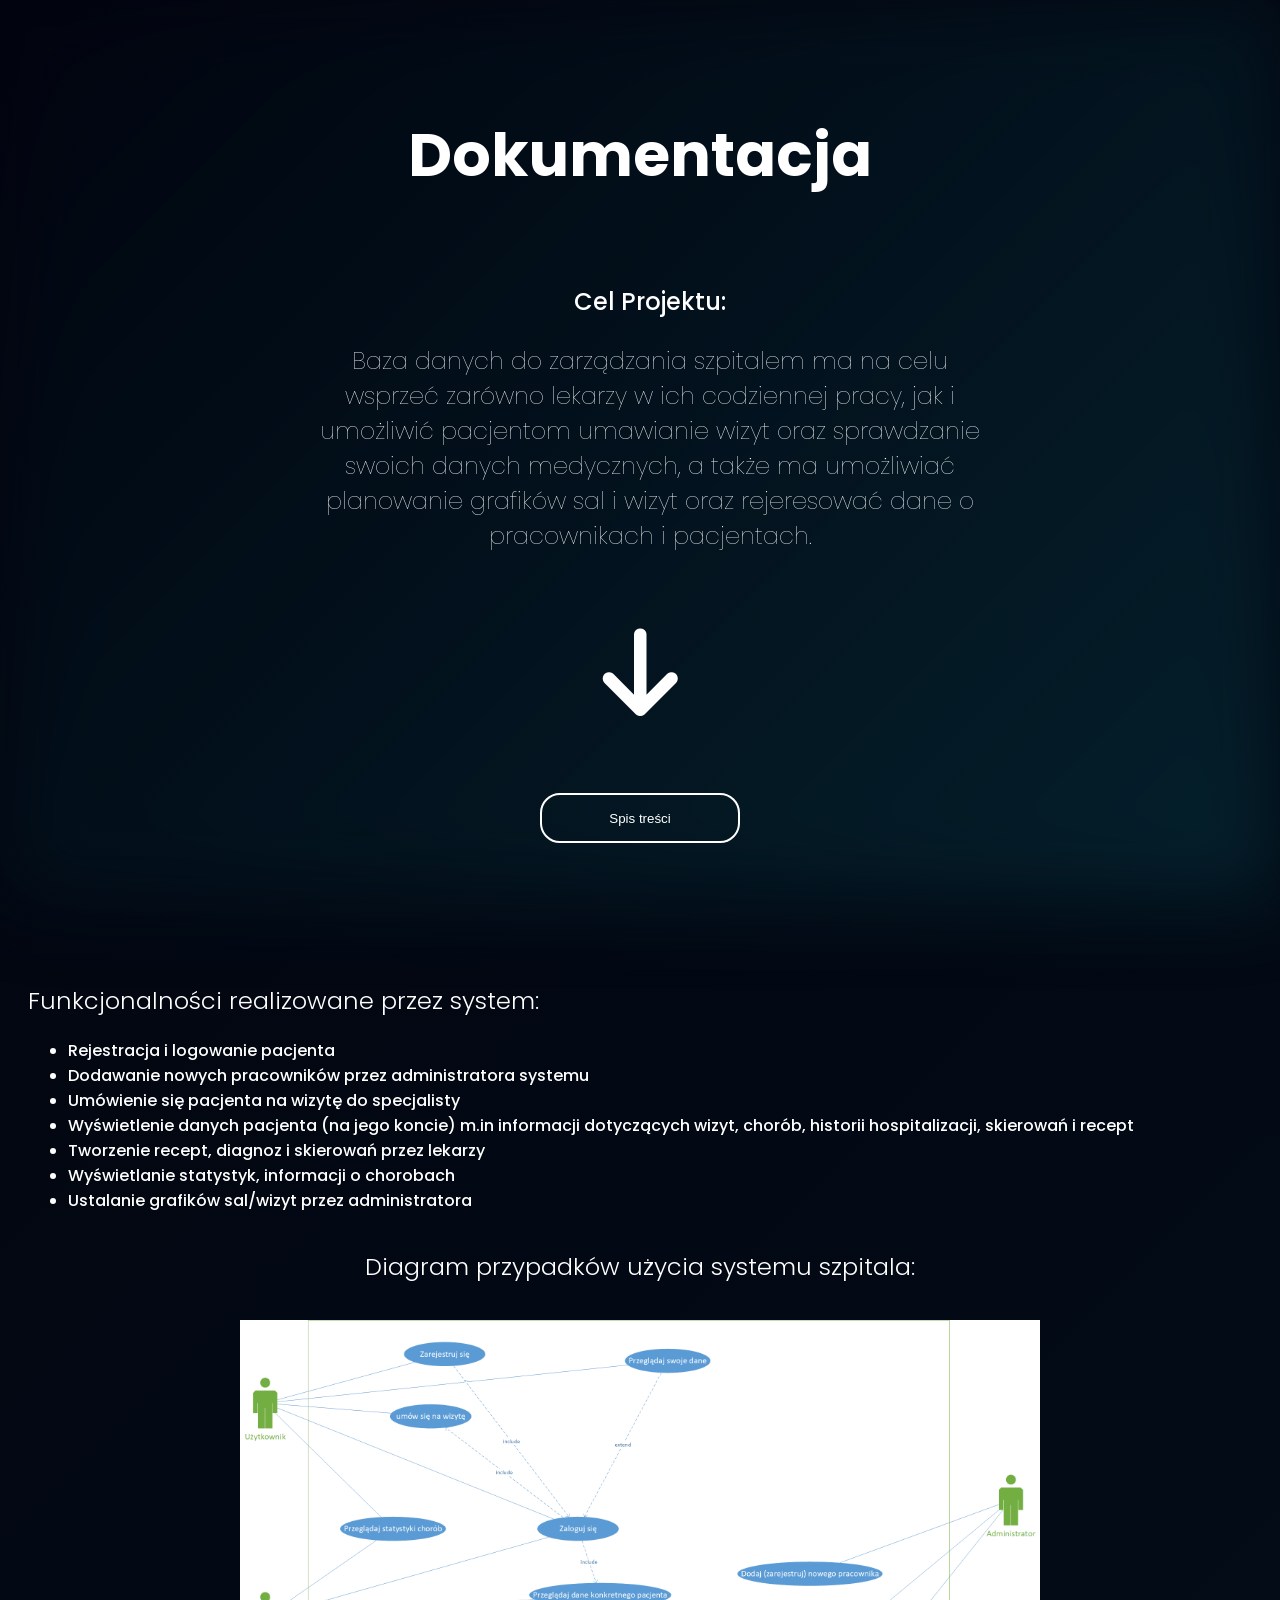
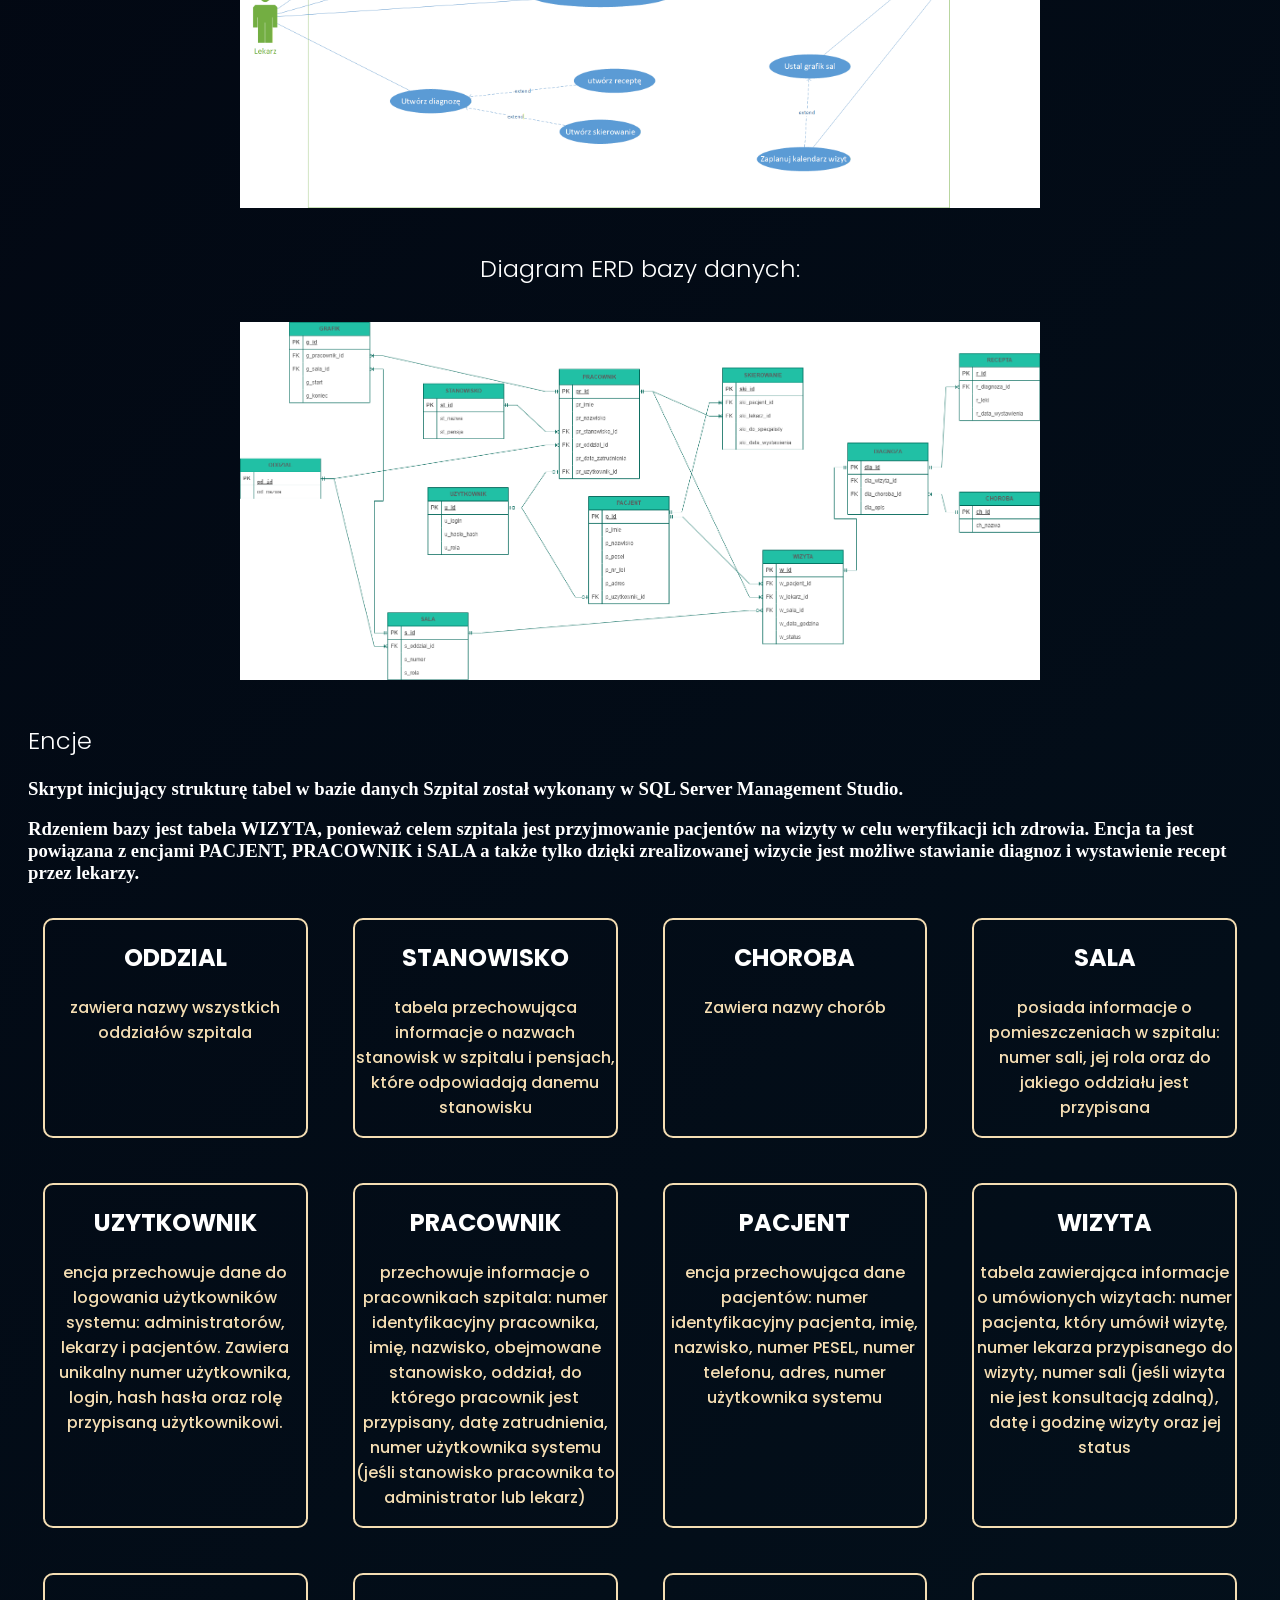
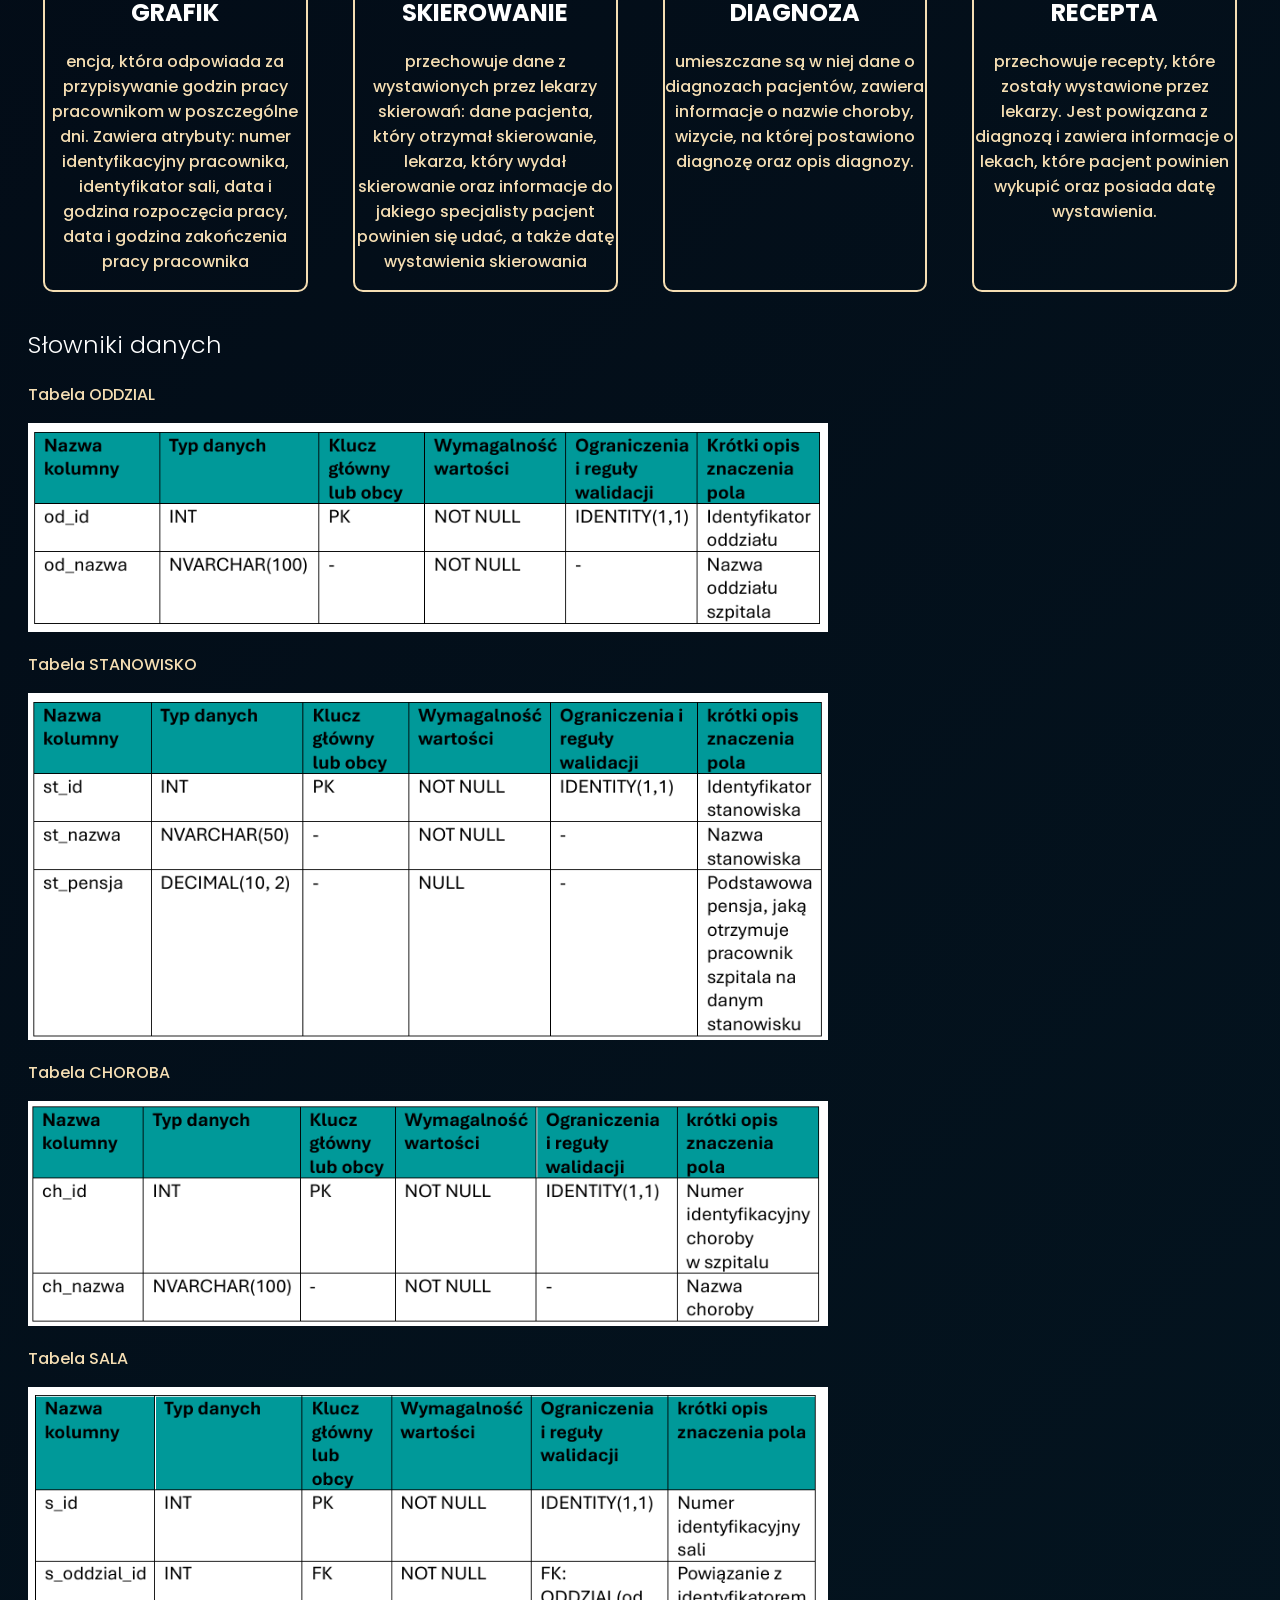
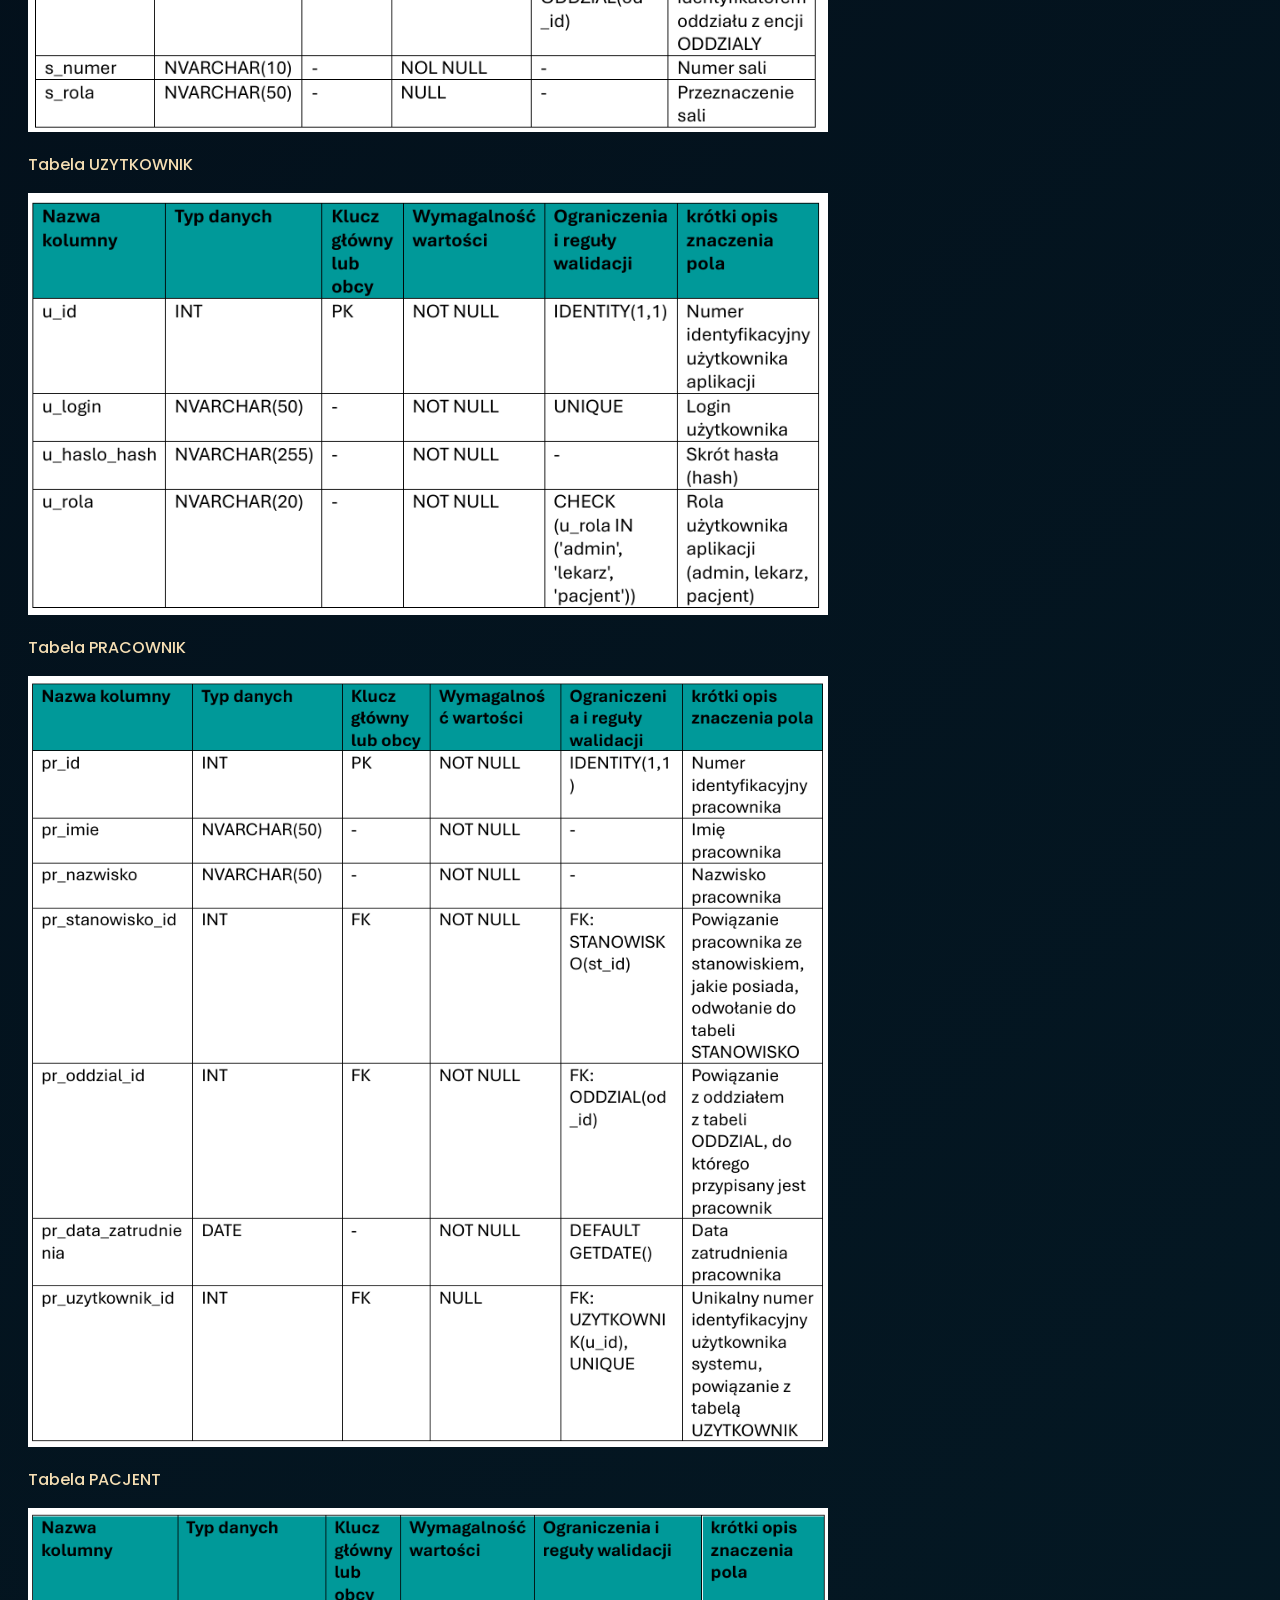
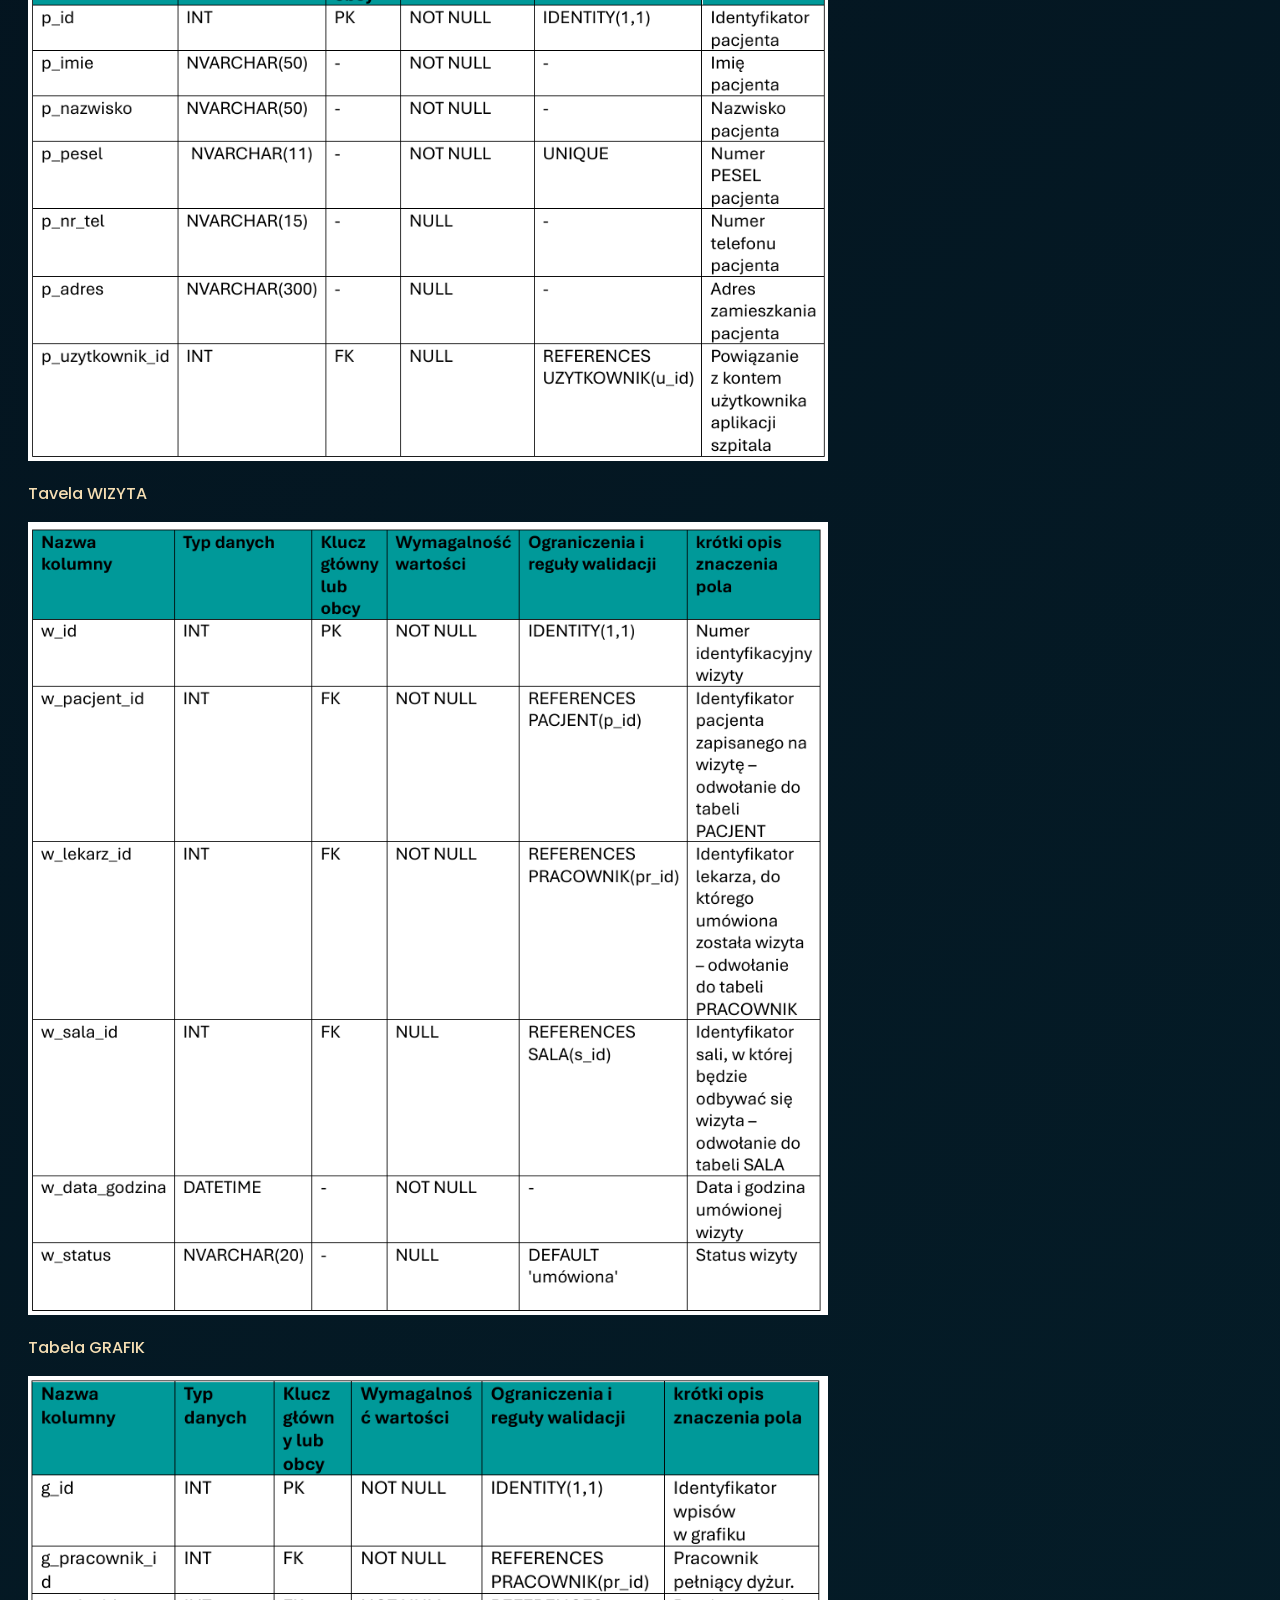
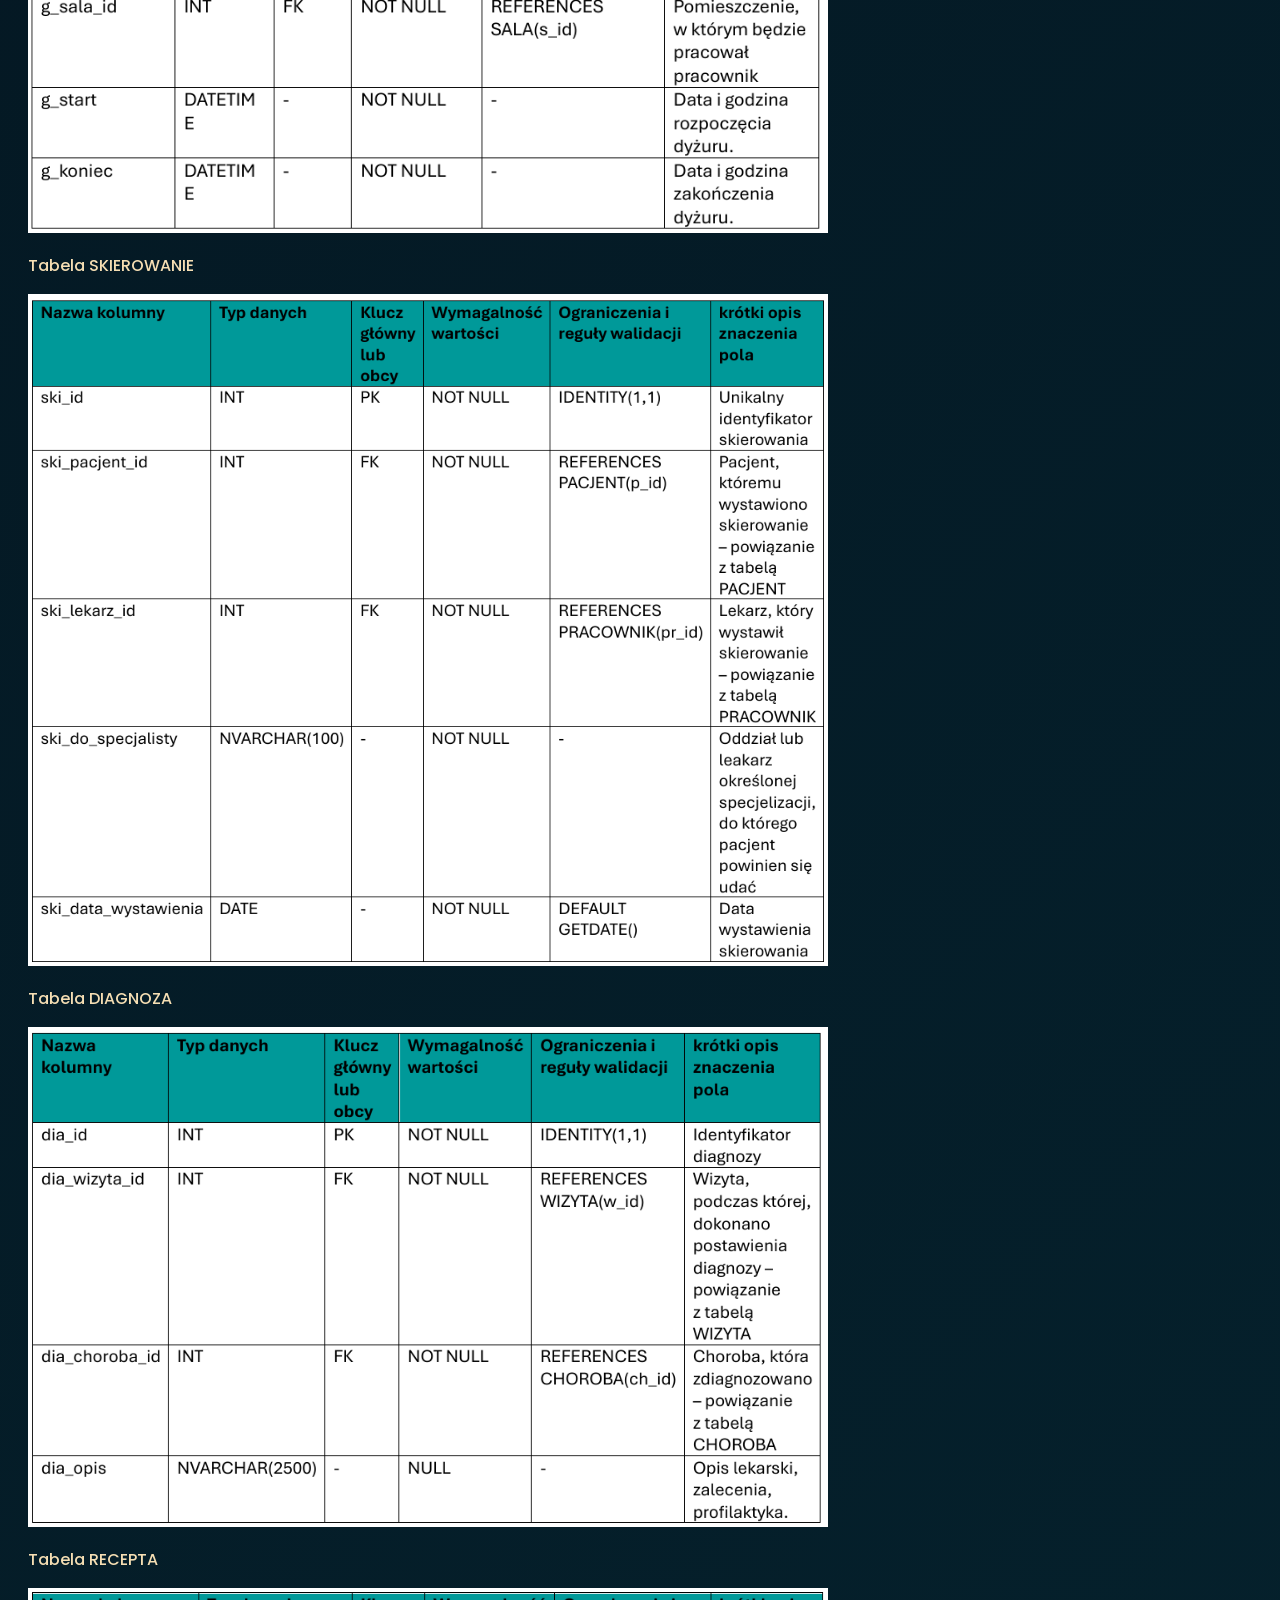
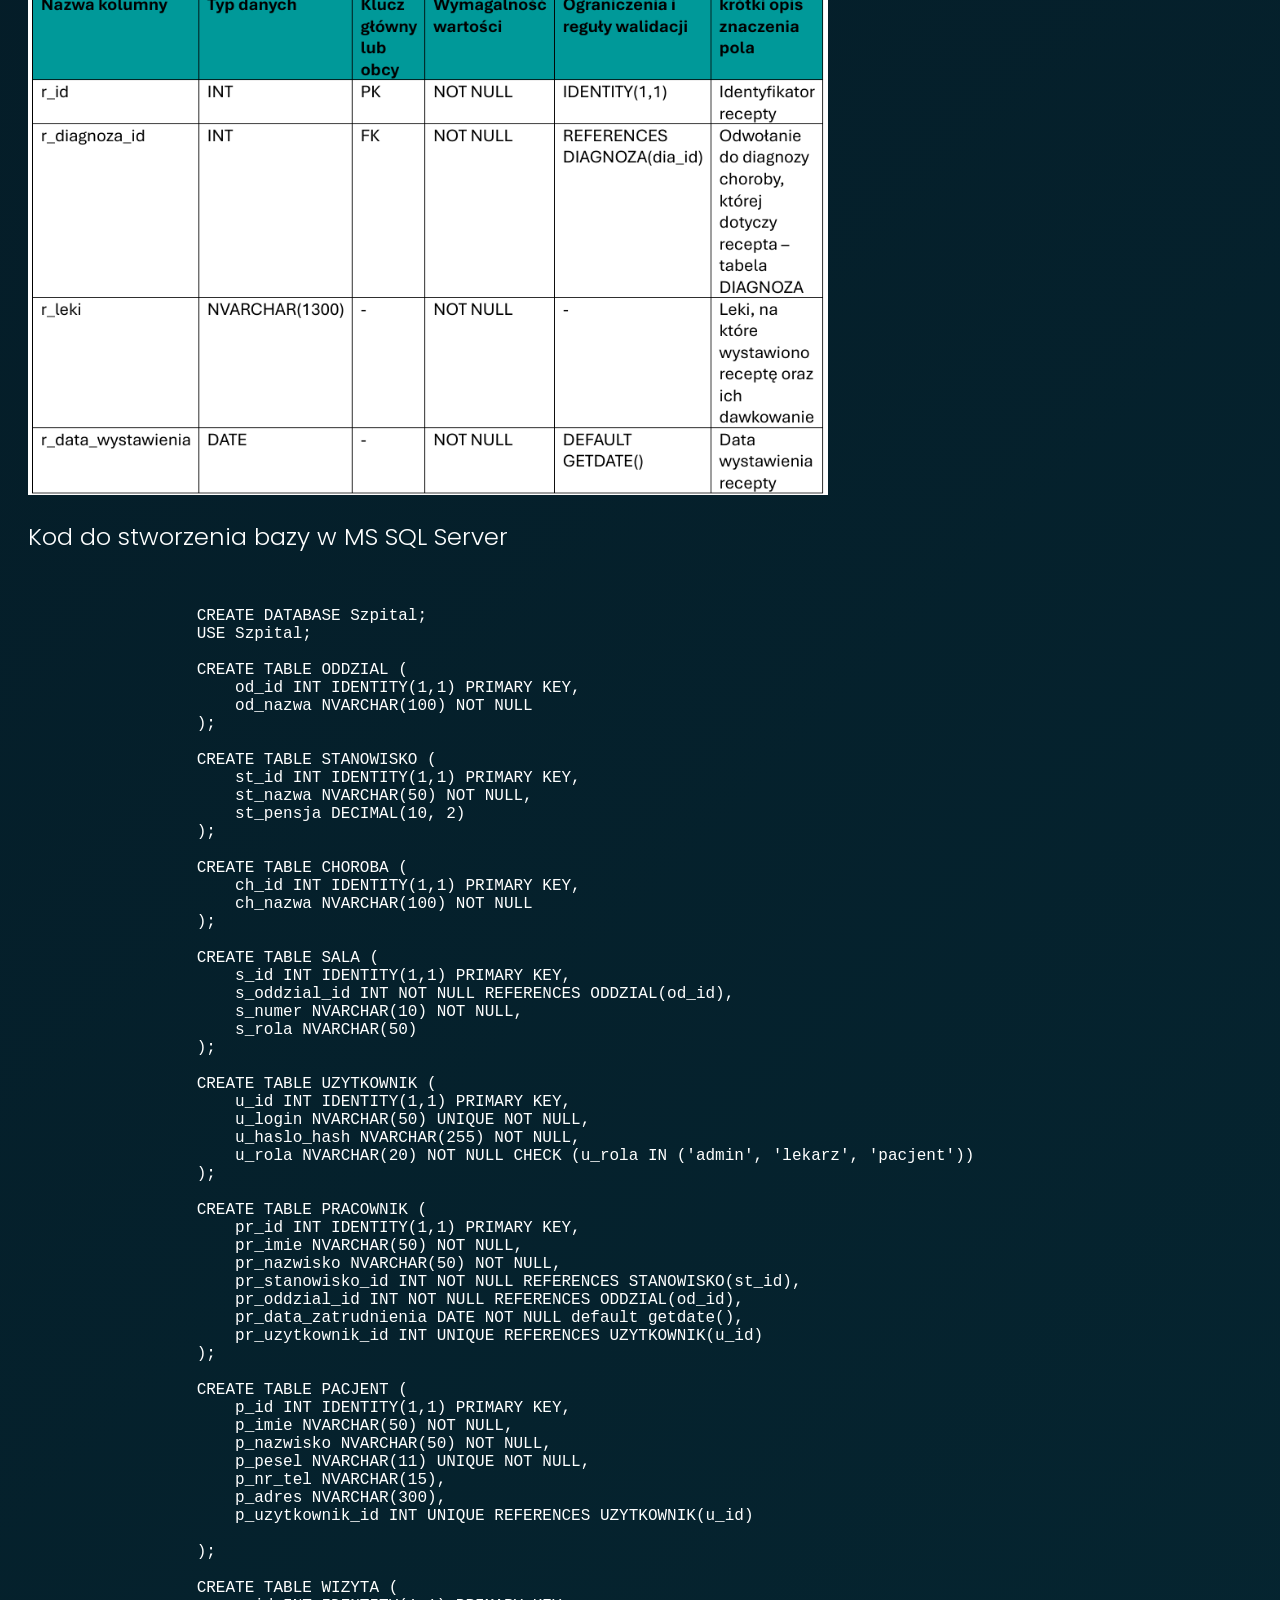
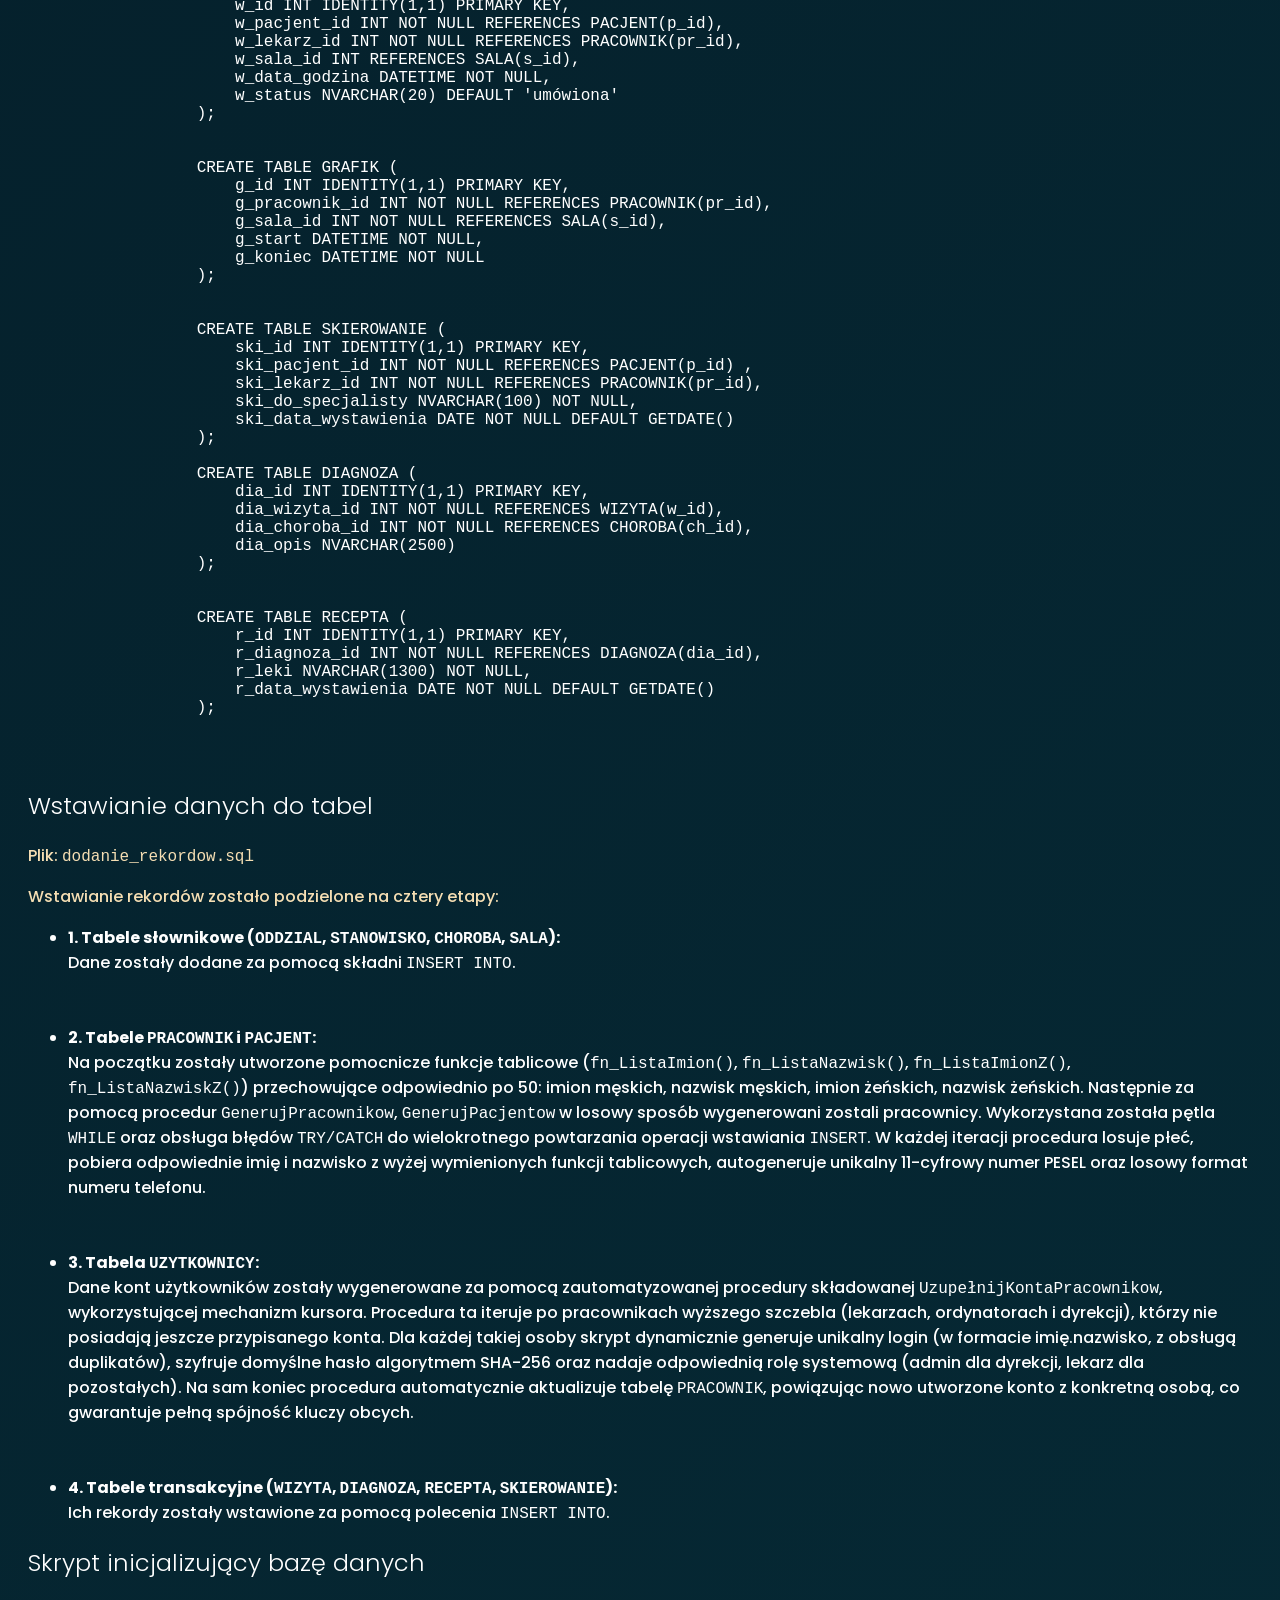
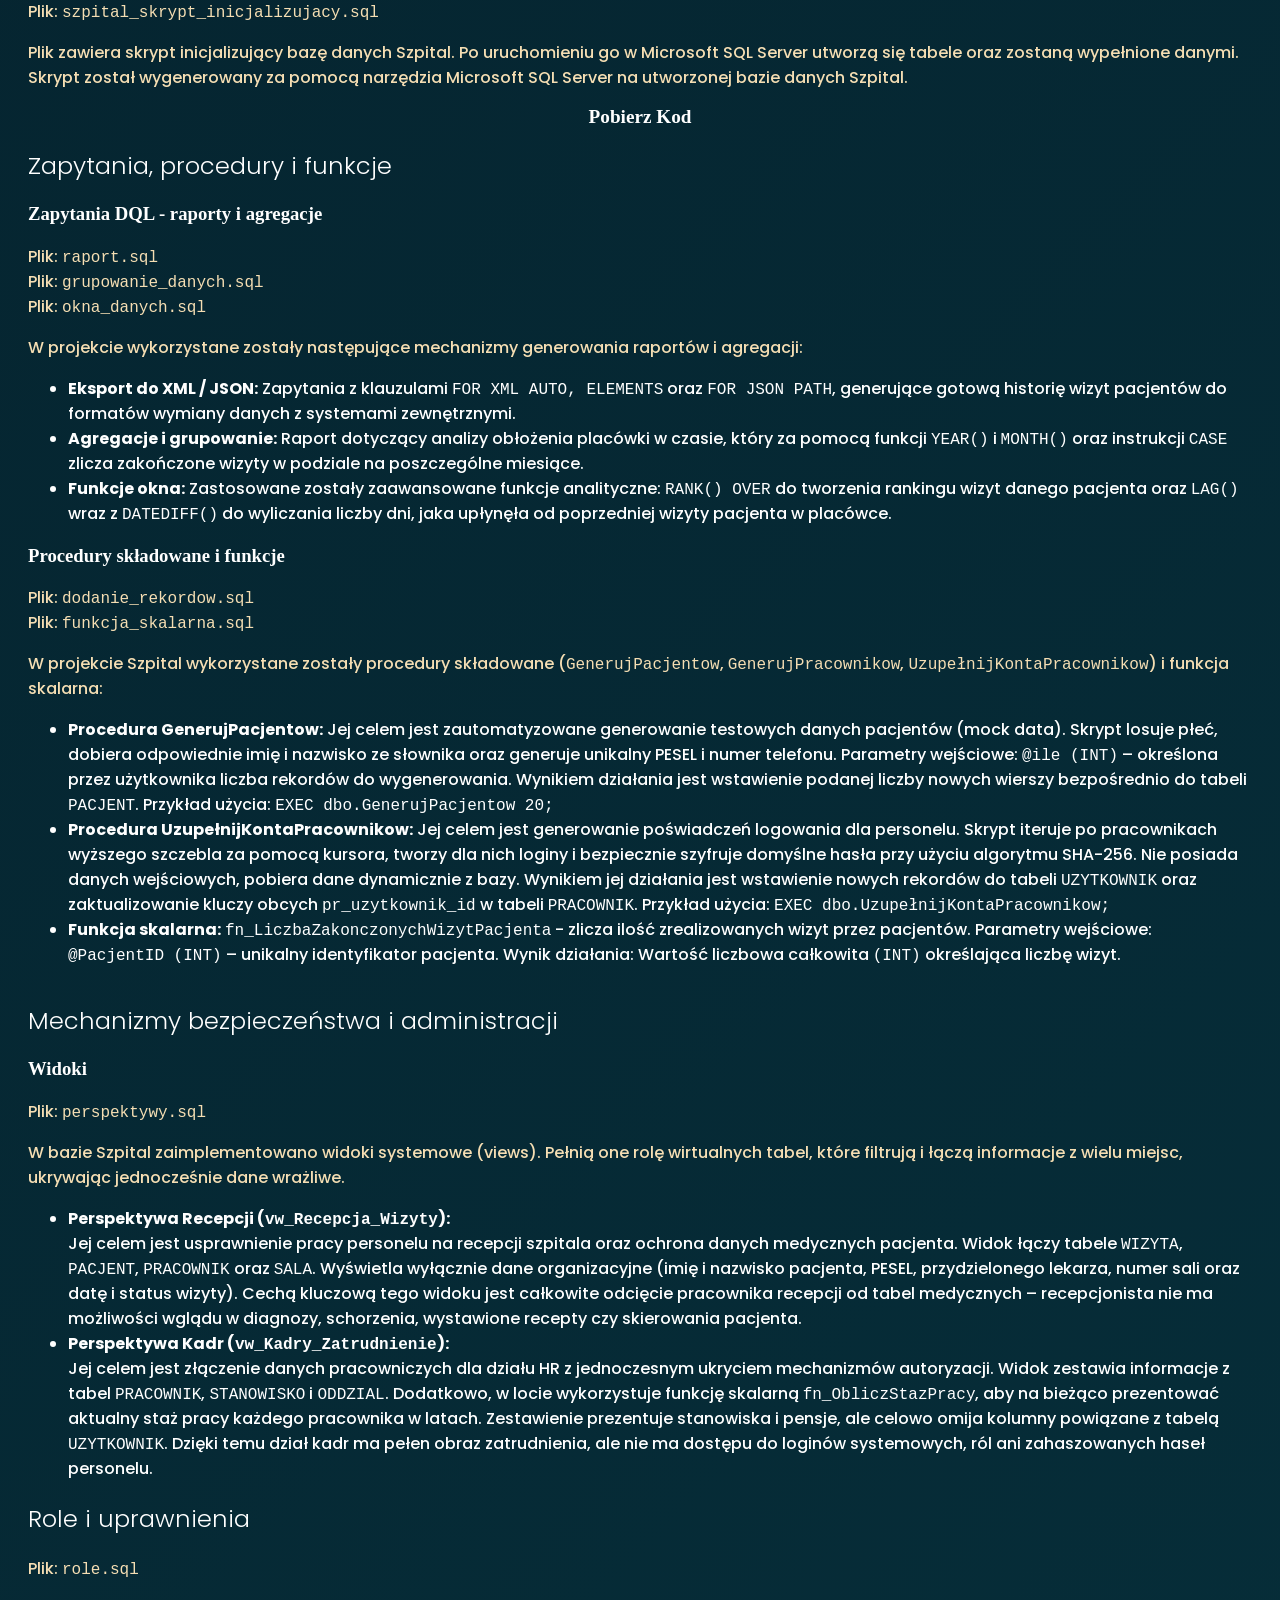
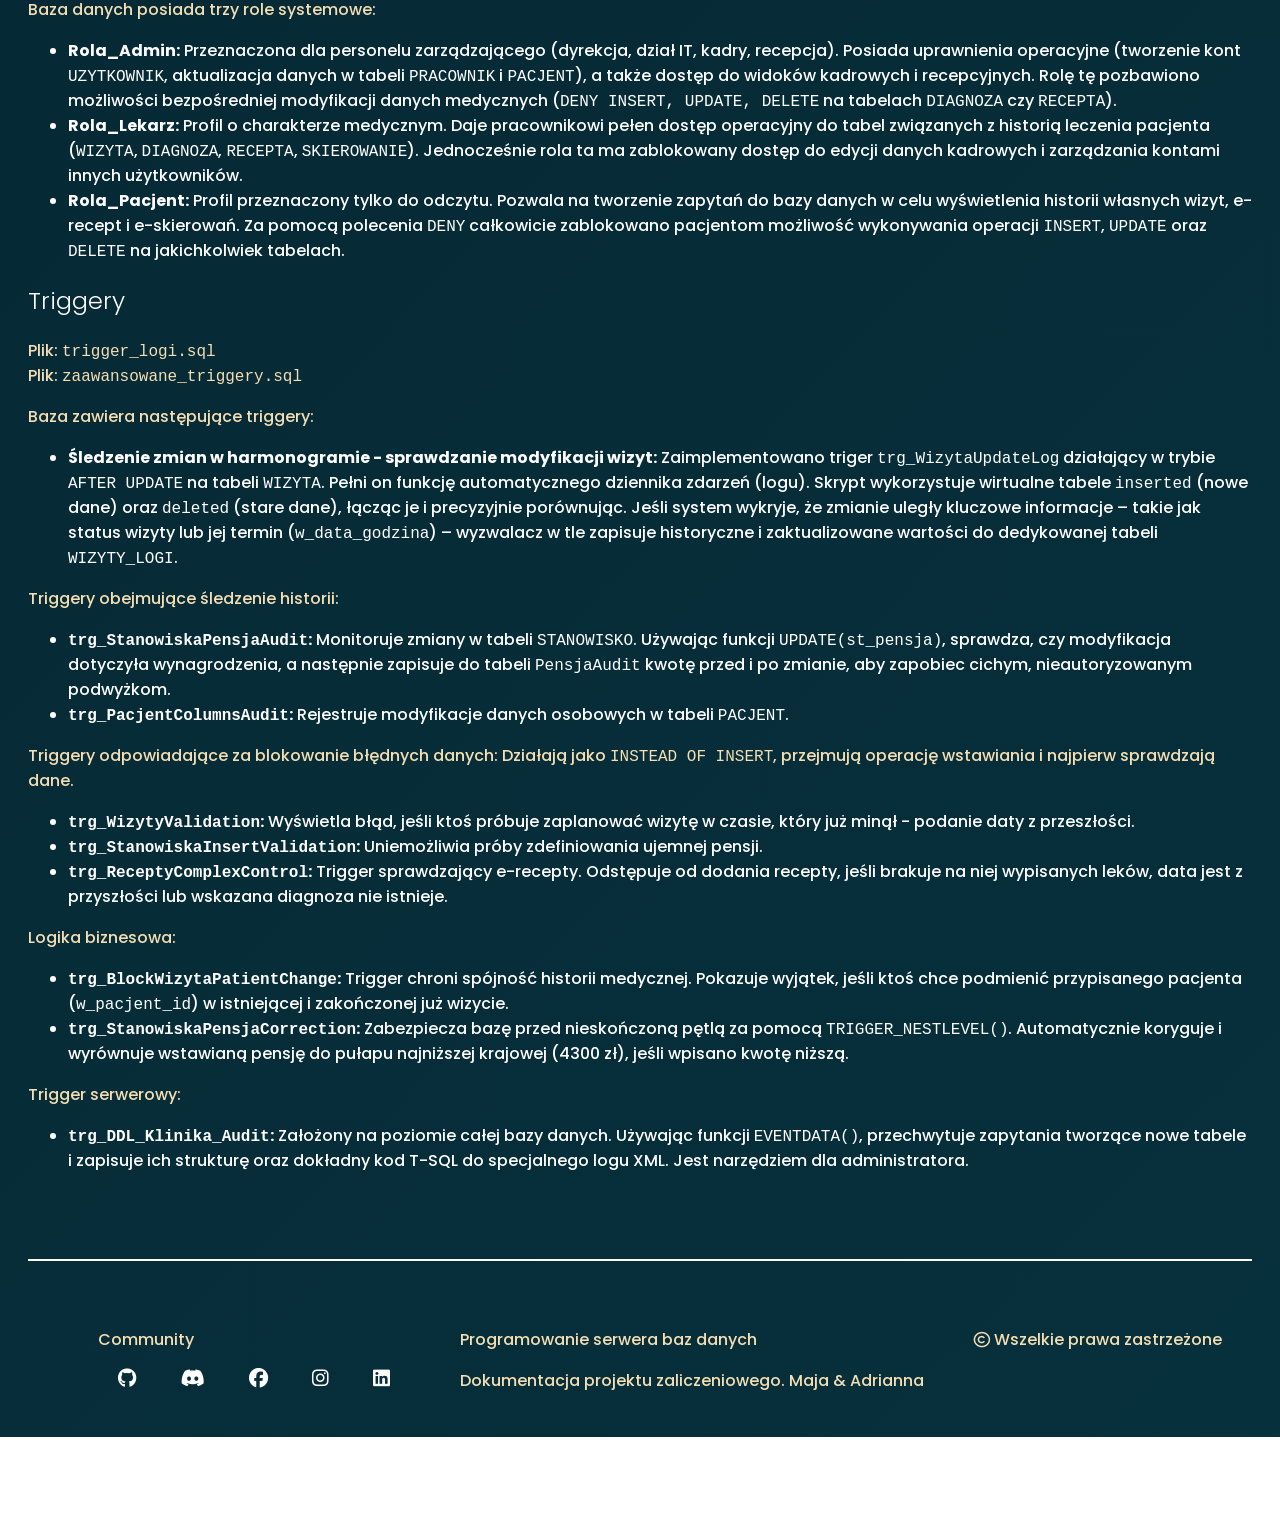
==== index.html @ a6d1277a "słowniki i tekst" ====
<!DOCTYPE html>
<html lang="en">
<head>
    <meta charset="UTF-8">
    <meta name="viewport" content="width=device-width, initial-scale=1.0">
    <link rel="preconnect" href="https://fonts.googleapis.com">
    <link rel="preconnect" href="https://fonts.gstatic.com" crossorigin>
    <link rel="stylesheet" href="https://cdnjs.cloudflare.com/ajax/libs/font-awesome/6.5.0/css/all.min.css">
    <link href="https://fonts.googleapis.com/css2?family=Poppins:ital,wght@0,100;0,200;0,300;0,400;0,500;0,600;0,700;0,800;0,900;1,100;1,200;1,300;1,400;1,500;1,600;1,700;1,800;1,900&display=swap" rel="stylesheet">    
    <title>Document</title>
    <link rel="stylesheet" href="style.css">
</head>
<body>

    

    <div class="wstep">
            <h1>Dokumentacja</h1>
            <h2>
                <p>Cel Projektu:</p>
                Baza danych do zarządzania szpitalem ma na celu wsprzeć zarówno lekarzy w ich codziennej pracy,
                jak i umożliwić pacjentom umawianie wizyt oraz sprawdzanie swoich danych medycznych,
                a także ma umożliwiać planowanie grafików sal i wizyt oraz rejeresować dane o pracownikach
                i pacjentach.
            </h2>

            <div class="strzalka">
            <a href="#sekcja1"><i class="fa-solid fa-arrow-down"></i></a>
        </div>
            

    </div>

    <dialog id="spis">
    <h3>Spis treści</h3>
    



    <nav class="sekcja">
        <!-- <a href="#sekcja1" onclick="spis.close()">Cel Projektu</a> -->
        <a href="#sekcja1" onclick="spis.close()">Funkcjonalności realizowane przez system</a>
        <a href="#sekcja2" onclick="spis.close()">Diagram przypadków użycia</a>
        <a href="#sekcja3" onclick="spis.close()">Diagram ERD</a>
        <a href="#sekcja4" onclick="spis.close()">Encje</a>
        <a href="#sekcja5" onclick="spis.close()">Słowniki danych</a>
        <a href="#sekcja6" onclick="spis.close()">Implementacja</a>
        <a href="#sekcja7" onclick="spis.close()">Zapytania, procedury i funkcje</a>
        <a href="#sekcja8" onclick="spis.close()">Mechanizmy bezpieczeństwa i administracji</a>
    </nav>
    <div class="batony1">
    <button onclick="spis.close()">Zamknij</button>
    </div>
    </dialog>

    <div class="batony">
        <button onclick="spis.showModal()">Spis treści</button>
    </div>
    


    <div class="dok">
        <section id="sekcja1">
            <h2>Funkcjonalności realizowane przez system: </h2>
            <ul>
            <!-- <li>Funkcjonalności realizowane przez system:</li> -->
            <li>Rejestracja i logowanie pacjenta</li>
            <li>Dodawanie nowych pracowników przez administratora systemu</li>
            <li>Umówienie się pacjenta na wizytę do specjalisty</li>
            <li>Wyświetlenie danych pacjenta (na jego koncie) m.in informacji dotyczących wizyt, chorób, historii hospitalizacji, skierowań i recept</li>
            <li>Tworzenie recept, diagnoz i skierowań przez lekarzy</li>
            <li>Wyświetlanie statystyk, informacji o chorobach</li>
            <li>Ustalanie grafików sal/wizyt przez administratora</li>
            </ul>
        </section>

        <section class="imgg" id="sekcja2">
            <h2>Diagram przypadków użycia systemu szpitala:</h2>
            <p>
                <img src="use_case_szpital (1).png" alt="Diagram przypadków użycia systemu szpitala">
            </p>
        </section>

        <section class="imgg" id="sekcja3">
            <h2>Diagram ERD bazy danych:</h2>
            <p>
                <img src="diagram_erd_szpital.png" alt="Diagram ERD bazy danych">
            </p>
        </section>


        <section id="sekcja4">
            <h2>Encje</h2>
            <h3>Skrypt inicjujący strukturę tabel w bazie danych Szpital został wykonany w SQL Server Management Studio.</h3>
            <h3>Rdzeniem bazy jest tabela WIZYTA, ponieważ celem szpitala jest przyjmowanie pacjentów na wizyty w celu weryfikacji ich zdrowia. Encja ta jest powiązana z encjami  PACJENT, PRACOWNIK i SALA a także tylko dzięki zrealizowanej wizycie jest możliwe stawianie diagnoz i wystawienie recept przez lekarzy. </h3>
            <div class="opis1">
        
        <div class="nauka1">
            <h1>ODDZIAL</h1>
            <p>zawiera nazwy wszystkich oddziałów szpitala<p>
        </div>
        <div class="nauka1">
            <h1>STANOWISKO</h1>
            <p>tabela przechowująca informacje o nazwach stanowisk w szpitalu i pensjach, które odpowiadają danemu stanowisku</p>
        </div>
        <div class="nauka1">
            <h1>CHOROBA</h1>
            <p>Zawiera nazwy chorób</p>
        </div>
        <div class="nauka1">
            <h1>SALA</h1>
            <p>posiada informacje o pomieszczeniach w szpitalu: numer sali, jej rola oraz do jakiego oddziału jest przypisana</p>
        </div>
        <div class="nauka1">
            <h1>UZYTKOWNIK</h1>
            <p>encja przechowuje dane do logowania użytkowników systemu: administratorów, lekarzy i pacjentów. Zawiera unikalny numer użytkownika, login, hash hasła oraz rolę przypisaną użytkownikowi. </p>
        </div>


        <div class="nauka1">
            <h1>PRACOWNIK</h1>
            <p>przechowuje informacje o pracownikach szpitala: numer identyfikacyjny pracownika, imię, nazwisko, obejmowane stanowisko, oddział, do którego pracownik jest przypisany, datę zatrudnienia, numer użytkownika systemu (jeśli stanowisko pracownika to administrator lub lekarz)<p>
        </div>
        <div class="nauka1">
            <h1>PACJENT</h1>
            <p>encja przechowująca dane pacjentów: numer identyfikacyjny pacjenta, imię, nazwisko, numer PESEL, numer telefonu, adres, numer użytkownika systemu</p>
        </div>
        <div class="nauka1">
            <h1>WIZYTA</h1>
            <p>tabela zawierająca informacje o umówionych wizytach: numer pacjenta, który umówił wizytę, numer lekarza przypisanego do wizyty, numer sali (jeśli wizyta nie jest konsultacją zdalną), datę i godzinę wizyty oraz jej status</p>
        </div>
        <div class="nauka1">
            <h1>GRAFIK</h1>
            <p>encja, która odpowiada za przypisywanie godzin pracy pracownikom w poszczególne dni. Zawiera atrybuty: numer identyfikacyjny pracownika, identyfikator sali, data i godzina rozpoczęcia pracy, data i godzina zakończenia pracy pracownika</p>
        </div>
        <div class="nauka1">
            <h1>SKIEROWANIE</h1>
            <p>przechowuje dane z wystawionych przez lekarzy skierowań: dane pacjenta, który otrzymał skierowanie, lekarza, który wydał skierowanie oraz informacje do jakiego specjalisty pacjent powinien się udać, a także datę wystawienia skierowania </p>
        </div>
        <div class="nauka1">
            <h1>DIAGNOZA</h1>
            <p>umieszczane są w niej dane o diagnozach pacjentów, zawiera informacje o nazwie choroby, wizycie, na której postawiono diagnozę oraz opis diagnozy.</p>
        </div>
        <div class="nauka1">
            <h1>RECEPTA</h1>
            <p>przechowuje recepty, które zostały wystawione przez lekarzy. Jest powiązana z diagnozą i zawiera informacje o lekach, które pacjent powinien wykupić oraz posiada datę wystawienia.</p>
        </div>

        </div>

        </section>


        <section id="sekcja5">
            <h2>Słowniki danych</h2>
            <p>Tabela ODDZIAL</p>
            <img src="img/slownik_oddzial.png" alt="Słownik ODDZIAL">
            <p>Tabela STANOWISKO</p>
            <img src="img/slownik_stanowisko.png" alt="Słownik STANOWISKO">
            <p>Tabela CHOROBA</p>
            <img src="img/slownik_choroba.png" alt="Słownik CHOROBA">
            <p>Tabela SALA</p>
            <img src="img/slownik_sala.png" alt="Słownik SALA">
            <p>Tabela UZYTKOWNIK</p>
            <img src="img/slownik_uzytkownik.png" alt="Słownik UZYTKOWNIK">
            <p>Tabela PRACOWNIK</p>
            <img src="img/slownik_pracownik.png" alt="Słownik PRACOWNIK">
            <p>Tabela PACJENT</p>
            <img src="img/slownik_pacjent.png" alt="Słownik PACJENT">
            <p>Tavela WIZYTA</p>
            <img src="img/slownik_wizyta.png" alt="Słownik WIZYTA">
            <p>Tabela GRAFIK</p>
            <img src="img/slownik_grafik.png" alt="Słownik GRAFIK">
            <p>Tabela SKIEROWANIE</p>
            <img src="img/slownik_skierowanie.png" alt="Słownik SKIEROWANIE">
            <p>Tabela DIAGNOZA</p>
            <img src="img/slownik_diagnoza.png" alt="Słownik DIAGNOZA">
            <p>Tabela RECEPTA</p>
            <img src="img/slownik_recepta.png" alt="Słownik RECEPTA">
        </section>

        <section id="sekcja6">
            <h2>Kod do stworzenia bazy w MS SQL Server</h2>
            <pre><code>
                CREATE DATABASE Szpital;
                USE Szpital;

                CREATE TABLE ODDZIAL (
                    od_id INT IDENTITY(1,1) PRIMARY KEY,
                    od_nazwa NVARCHAR(100) NOT NULL
                );

                CREATE TABLE STANOWISKO (
                    st_id INT IDENTITY(1,1) PRIMARY KEY,
                    st_nazwa NVARCHAR(50) NOT NULL,
                    st_pensja DECIMAL(10, 2)
                );

                CREATE TABLE CHOROBA (
                    ch_id INT IDENTITY(1,1) PRIMARY KEY,
                    ch_nazwa NVARCHAR(100) NOT NULL
                );

                CREATE TABLE SALA (
                    s_id INT IDENTITY(1,1) PRIMARY KEY,
                    s_oddzial_id INT NOT NULL REFERENCES ODDZIAL(od_id),
                    s_numer NVARCHAR(10) NOT NULL,
                    s_rola NVARCHAR(50)
                );

                CREATE TABLE UZYTKOWNIK (
                    u_id INT IDENTITY(1,1) PRIMARY KEY,
                    u_login NVARCHAR(50) UNIQUE NOT NULL,
                    u_haslo_hash NVARCHAR(255) NOT NULL,
                    u_rola NVARCHAR(20) NOT NULL CHECK (u_rola IN ('admin', 'lekarz', 'pacjent'))
                );

                CREATE TABLE PRACOWNIK (
                    pr_id INT IDENTITY(1,1) PRIMARY KEY,
                    pr_imie NVARCHAR(50) NOT NULL,
                    pr_nazwisko NVARCHAR(50) NOT NULL,
                    pr_stanowisko_id INT NOT NULL REFERENCES STANOWISKO(st_id),
                    pr_oddzial_id INT NOT NULL REFERENCES ODDZIAL(od_id),
                    pr_data_zatrudnienia DATE NOT NULL default getdate(),
                    pr_uzytkownik_id INT UNIQUE REFERENCES UZYTKOWNIK(u_id)
                );

                CREATE TABLE PACJENT (
                    p_id INT IDENTITY(1,1) PRIMARY KEY,
                    p_imie NVARCHAR(50) NOT NULL,
                    p_nazwisko NVARCHAR(50) NOT NULL,
                    p_pesel NVARCHAR(11) UNIQUE NOT NULL,
                    p_nr_tel NVARCHAR(15),
                    p_adres NVARCHAR(300),
                    p_uzytkownik_id INT UNIQUE REFERENCES UZYTKOWNIK(u_id)

                );

                CREATE TABLE WIZYTA (
                    w_id INT IDENTITY(1,1) PRIMARY KEY,
                    w_pacjent_id INT NOT NULL REFERENCES PACJENT(p_id),
                    w_lekarz_id INT NOT NULL REFERENCES PRACOWNIK(pr_id),
                    w_sala_id INT REFERENCES SALA(s_id),
                    w_data_godzina DATETIME NOT NULL,
                    w_status NVARCHAR(20) DEFAULT 'umówiona'
                );


                CREATE TABLE GRAFIK (
                    g_id INT IDENTITY(1,1) PRIMARY KEY,
                    g_pracownik_id INT NOT NULL REFERENCES PRACOWNIK(pr_id),
                    g_sala_id INT NOT NULL REFERENCES SALA(s_id),
                    g_start DATETIME NOT NULL,
                    g_koniec DATETIME NOT NULL
                );


                CREATE TABLE SKIEROWANIE (
                    ski_id INT IDENTITY(1,1) PRIMARY KEY,
                    ski_pacjent_id INT NOT NULL REFERENCES PACJENT(p_id) ,
                    ski_lekarz_id INT NOT NULL REFERENCES PRACOWNIK(pr_id),
                    ski_do_specjalisty NVARCHAR(100) NOT NULL,
                    ski_data_wystawienia DATE NOT NULL DEFAULT GETDATE()
                );

                CREATE TABLE DIAGNOZA (
                    dia_id INT IDENTITY(1,1) PRIMARY KEY,
                    dia_wizyta_id INT NOT NULL REFERENCES WIZYTA(w_id),
                    dia_choroba_id INT NOT NULL REFERENCES CHOROBA(ch_id),
                    dia_opis NVARCHAR(2500)
                );


                CREATE TABLE RECEPTA (
                    r_id INT IDENTITY(1,1) PRIMARY KEY,
                    r_diagnoza_id INT NOT NULL REFERENCES DIAGNOZA(dia_id),
                    r_leki NVARCHAR(1300) NOT NULL,
                    r_data_wystawienia DATE NOT NULL DEFAULT GETDATE()
                );

            </code></pre>
            <h2>Wstawianie danych do tabel</h2>
            <p>Plik: <code>dodanie_rekordow.sql</code></p>
            <p>Wstawianie rekordów zostało podzielone na cztery etapy:</p>
            <ul>
                <li><strong>1. Tabele słownikowe (<code>ODDZIAL</code>, <code>STANOWISKO</code>, <code>CHOROBA</code>, <code>SALA</code>):</strong><br>
                Dane zostały dodane za pomocą składni <code>INSERT INTO</code>.</li>
                <br><br>
                <li><strong>2. Tabele <code>PRACOWNIK</code> i <code>PACJENT</code>:</strong><br>
                Na początku zostały utworzone pomocnicze funkcje tablicowe (<code>fn_ListaImion()</code>, <code>fn_ListaNazwisk()</code>, <code>fn_ListaImionZ()</code>, <code>fn_ListaNazwiskZ()</code>) przechowujące odpowiednio po 50: imion męskich, nazwisk męskich, imion żeńskich, nazwisk żeńskich. Następnie za pomocą procedur <code>GenerujPracownikow</code>, <code>GenerujPacjentow</code> w losowy sposób wygenerowani zostali pracownicy. Wykorzystana została pętla <code>WHILE</code> oraz obsługa błędów <code>TRY/CATCH</code> do wielokrotnego powtarzania operacji wstawiania <code>INSERT</code>. W każdej iteracji procedura losuje płeć, pobiera odpowiednie imię i nazwisko z wyżej wymienionych funkcji tablicowych, autogeneruje unikalny 11-cyfrowy numer PESEL oraz losowy format numeru telefonu.</li>
                <br><br>
                <li><strong>3. Tabela <code>UZYTKOWNICY</code>:</strong><br>
                Dane kont użytkowników zostały wygenerowane za pomocą zautomatyzowanej procedury składowanej <code>UzupełnijKontaPracownikow</code>, wykorzystującej mechanizm kursora. Procedura ta iteruje po pracownikach wyższego szczebla (lekarzach, ordynatorach i dyrekcji), którzy nie posiadają jeszcze przypisanego konta. Dla każdej takiej osoby skrypt dynamicznie generuje unikalny login (w formacie imię.nazwisko, z obsługą duplikatów), szyfruje domyślne hasło algorytmem SHA-256 oraz nadaje odpowiednią rolę systemową (admin dla dyrekcji, lekarz dla pozostałych). Na sam koniec procedura automatycznie aktualizuje tabelę <code>PRACOWNIK</code>, powiązując nowo utworzone konto z konkretną osobą, co gwarantuje pełną spójność kluczy obcych.</li>
                <br><br>
                <li><strong>4. Tabele transakcyjne (<code>WIZYTA</code>, <code>DIAGNOZA</code>, <code>RECEPTA</code>, <code>SKIEROWANIE</code>):</strong><br>
                Ich rekordy zostały wstawione za pomocą polecenia <code>INSERT INTO</code>.</li>
            </ul>

            <h2>Skrypt inicjalizujący bazę danych</h2>
            <p>Plik: <code>szpital_skrypt_inicjalizujacy.sql</code></p>
            <p>Plik zawiera skrypt inicjalizujący bazę danych Szpital. Po uruchomieniu go w Microsoft SQL Server utworzą się tabele oraz zostaną wypełnione danymi. Skrypt został wygenerowany za pomocą narzędzia Microsoft SQL Server na utworzonej bazie danych Szpital.</p>
            
            <div class="opis2">
                <a href="tworzenie_bazy.zip" download class="download-btn">
                    Pobierz Kod
                </a>
                <!-- <a href="inserty_tabel_bez_kluczy_obcych.sql" download class="download-btn">
                    Pobierz Inserty
                </a> -->
            </div>
        </section>


        



        <section id="sekcja7">
            <h2>Zapytania, procedury i funkcje</h2>
            <h3>Zapytania DQL - raporty i agregacje</h3>
        <p>
            Plik: <code>raport.sql</code><br>
            Plik: <code>grupowanie_danych.sql</code><br>
            Plik: <code>okna_danych.sql</code>
        </p>
        <p>W projekcie wykorzystane zostały następujące mechanizmy generowania raportów i agregacji:</p>
        <ul>
            <li><strong>Eksport do XML / JSON:</strong> Zapytania z klauzulami <code>FOR XML AUTO, ELEMENTS</code> oraz <code>FOR JSON PATH</code>, generujące gotową historię wizyt pacjentów do formatów wymiany danych z systemami zewnętrznymi.</li>
            <li><strong>Agregacje i grupowanie:</strong> Raport dotyczący analizy obłożenia placówki w czasie, który za pomocą funkcji <code>YEAR()</code> i <code>MONTH()</code> oraz instrukcji <code>CASE</code> zlicza zakończone wizyty w podziale na poszczególne miesiące.</li>
            <li><strong>Funkcje okna:</strong> Zastosowane zostały zaawansowane funkcje analityczne: <code>RANK() OVER</code> do tworzenia rankingu wizyt danego pacjenta oraz <code>LAG()</code> wraz z <code>DATEDIFF()</code> do wyliczania liczby dni, jaka upłynęła od poprzedniej wizyty pacjenta w placówce.</li>
        </ul>

        <h3>Procedury składowane i funkcje</h3>
        <p>
            Plik: <code>dodanie_rekordow.sql</code><br>
            Plik: <code>funkcja_skalarna.sql</code>
        </p>
        <p>W projekcie Szpital wykorzystane zostały procedury składowane (<code>GenerujPacjentow</code>, <code>GenerujPracownikow</code>, <code>UzupełnijKontaPracownikow</code>) i funkcja skalarna:</p>
        <ul>
            <li><strong>Procedura GenerujPacjentow:</strong> Jej celem jest zautomatyzowane generowanie testowych danych pacjentów (mock data). Skrypt losuje płeć, dobiera odpowiednie imię i nazwisko ze słownika oraz generuje unikalny PESEL i numer telefonu. Parametry wejściowe: <code>@ile (INT)</code> – określona przez użytkownika liczba rekordów do wygenerowania. Wynikiem działania jest wstawienie podanej liczby nowych wierszy bezpośrednio do tabeli <code>PACJENT</code>. Przykład użycia: <code>EXEC dbo.GenerujPacjentow 20;</code></li>
            <li><strong>Procedura UzupełnijKontaPracownikow:</strong> Jej celem jest generowanie poświadczeń logowania dla personelu. Skrypt iteruje po pracownikach wyższego szczebla za pomocą kursora, tworzy dla nich loginy i bezpiecznie szyfruje domyślne hasła przy użyciu algorytmu SHA-256. Nie posiada danych wejściowych, pobiera dane dynamicznie z bazy. Wynikiem jej działania jest wstawienie nowych rekordów do tabeli <code>UZYTKOWNIK</code> oraz zaktualizowanie kluczy obcych <code>pr_uzytkownik_id</code> w tabeli <code>PRACOWNIK</code>. Przykład użycia: <code>EXEC dbo.UzupełnijKontaPracownikow;</code></li>
            <li><strong>Funkcja skalarna:</strong> <code>fn_LiczbaZakonczonychWizytPacjenta</code> - zlicza ilość zrealizowanych wizyt przez pacjentów. Parametry wejściowe: <code>@PacjentID (INT)</code> – unikalny identyfikator pacjenta. Wynik działania: Wartość liczbowa całkowita <code>(INT)</code> określająca liczbę wizyt.</li>
        </ul>
        </section>


        <section id="sekcja8">
            <h2>Mechanizmy bezpieczeństwa i administracji</h2>
            <h3>Widoki</h3>
            <p>Plik: <code>perspektywy.sql</code></p>
            <p>W bazie Szpital zaimplementowano widoki systemowe (views). Pełnią one rolę wirtualnych tabel, które filtrują i łączą informacje z wielu miejsc, ukrywając jednocześnie dane wrażliwe.</p>
            <ul>
                <li><strong>Perspektywa Recepcji (<code>vw_Recepcja_Wizyty</code>):</strong><br>
                Jej celem jest usprawnienie pracy personelu na recepcji szpitala oraz ochrona danych medycznych pacjenta. Widok łączy tabele <code>WIZYTA</code>, <code>PACJENT</code>, <code>PRACOWNIK</code> oraz <code>SALA</code>. Wyświetla wyłącznie dane organizacyjne (imię i nazwisko pacjenta, PESEL, przydzielonego lekarza, numer sali oraz datę i status wizyty). Cechą kluczową tego widoku jest całkowite odcięcie pracownika recepcji od tabel medycznych – recepcjonista nie ma możliwości wglądu w diagnozy, schorzenia, wystawione recepty czy skierowania pacjenta.</li>
                <li><strong>Perspektywa Kadr (<code>vw_Kadry_Zatrudnienie</code>):</strong><br>
                Jej celem jest złączenie danych pracowniczych dla działu HR z jednoczesnym ukryciem mechanizmów autoryzacji. Widok zestawia informacje z tabel <code>PRACOWNIK</code>, <code>STANOWISKO</code> i <code>ODDZIAL</code>. Dodatkowo, w locie wykorzystuje funkcję skalarną <code>fn_ObliczStazPracy</code>, aby na bieżąco prezentować aktualny staż pracy każdego pracownika w latach. Zestawienie prezentuje stanowiska i pensje, ale celowo omija kolumny powiązane z tabelą <code>UZYTKOWNIK</code>. Dzięki temu dział kadr ma pełen obraz zatrudnienia, ale nie ma dostępu do loginów systemowych, ról ani zahaszowanych haseł personelu.</li>
            </ul>

            <h2>Role i uprawnienia</h2>
            <p>Plik: <code>role.sql</code></p>
            <p>Baza danych posiada trzy role systemowe:</p>
            <ul>
                <li><strong>Rola_Admin:</strong> Przeznaczona dla personelu zarządzającego (dyrekcja, dział IT, kadry, recepcja). Posiada uprawnienia operacyjne (tworzenie kont <code>UZYTKOWNIK</code>, aktualizacja danych w tabeli <code>PRACOWNIK</code> i <code>PACJENT</code>), a także dostęp do widoków kadrowych i recepcyjnych. Rolę tę pozbawiono możliwości bezpośredniej modyfikacji danych medycznych (<code>DENY INSERT, UPDATE, DELETE</code> na tabelach <code>DIAGNOZA</code> czy <code>RECEPTA</code>).</li>
                <li><strong>Rola_Lekarz:</strong> Profil o charakterze medycznym. Daje pracownikowi pełen dostęp operacyjny do tabel związanych z historią leczenia pacjenta (<code>WIZYTA</code>, <code>DIAGNOZA</code>, <code>RECEPTA</code>, <code>SKIEROWANIE</code>). Jednocześnie rola ta ma zablokowany dostęp do edycji danych kadrowych i zarządzania kontami innych użytkowników.</li>
                <li><strong>Rola_Pacjent:</strong> Profil przeznaczony tylko do odczytu. Pozwala na tworzenie zapytań do bazy danych w celu wyświetlenia historii własnych wizyt, e-recept i e-skierowań. Za pomocą polecenia <code>DENY</code> całkowicie zablokowano pacjentom możliwość wykonywania operacji <code>INSERT</code>, <code>UPDATE</code> oraz <code>DELETE</code> na jakichkolwiek tabelach.</li>
            </ul>

            <h2>Triggery</h2>
            <p>
                Plik: <code>trigger_logi.sql</code><br>
                Plik: <code>zaawansowane_triggery.sql</code>
            </p>
            <p>Baza zawiera następujące triggery:</p>
            <ul>
                <li><strong>Śledzenie zmian w harmonogramie - sprawdzanie modyfikacji wizyt:</strong> Zaimplementowano triger <code>trg_WizytaUpdateLog</code> działający w trybie <code>AFTER UPDATE</code> na tabeli <code>WIZYTA</code>. Pełni on funkcję automatycznego dziennika zdarzeń (logu). Skrypt wykorzystuje wirtualne tabele <code>inserted</code> (nowe dane) oraz <code>deleted</code> (stare dane), łącząc je i precyzyjnie porównując. Jeśli system wykryje, że zmianie uległy kluczowe informacje – takie jak status wizyty lub jej termin (<code>w_data_godzina</code>) – wyzwalacz w tle zapisuje historyczne i zaktualizowane wartości do dedykowanej tabeli <code>WIZYTY_LOGI</code>.</li>
            </ul>

            <p>Triggery obejmujące śledzenie historii:</p>
            <ul>
                <li><strong><code>trg_StanowiskaPensjaAudit</code>:</strong> Monitoruje zmiany w tabeli <code>STANOWISKO</code>. Używając funkcji <code>UPDATE(st_pensja)</code>, sprawdza, czy modyfikacja dotyczyła wynagrodzenia, a następnie zapisuje do tabeli <code>PensjaAudit</code> kwotę przed i po zmianie, aby zapobiec cichym, nieautoryzowanym podwyżkom.</li>
                <li><strong><code>trg_PacjentColumnsAudit</code>:</strong> Rejestruje modyfikacje danych osobowych w tabeli <code>PACJENT</code>.</li>
            </ul>

            <p>Triggery odpowiadające za blokowanie błędnych danych: Działają jako <code>INSTEAD OF INSERT</code>, przejmują operację wstawiania i najpierw sprawdzają dane.</p>
            <ul>
                <li><strong><code>trg_WizytyValidation</code>:</strong> Wyświetla błąd, jeśli ktoś próbuje zaplanować wizytę w czasie, który już minął - podanie daty z przeszłości.</li>
                <li><strong><code>trg_StanowiskaInsertValidation</code>:</strong> Uniemożliwia próby zdefiniowania ujemnej pensji.</li>
                <li><strong><code>trg_ReceptyComplexControl</code>:</strong> Trigger sprawdzający e-recepty. Odstępuje od dodania recepty, jeśli brakuje na niej wypisanych leków, data jest z przyszłości lub wskazana diagnoza nie istnieje.</li>
            </ul>

            <p>Logika biznesowa:</p>
            <ul>
                <li><strong><code>trg_BlockWizytaPatientChange</code>:</strong> Trigger chroni spójność historii medycznej. Pokazuje wyjątek, jeśli ktoś chce podmienić przypisanego pacjenta (<code>w_pacjent_id</code>) w istniejącej i zakończonej już wizycie.</li>
                <li><strong><code>trg_StanowiskaPensjaCorrection</code>:</strong> Zabezpiecza bazę przed nieskończoną pętlą za pomocą <code>TRIGGER_NESTLEVEL()</code>. Automatycznie koryguje i wyrównuje wstawianą pensję do pułapu najniższej krajowej (4300 zł), jeśli wpisano kwotę niższą.</li>
            </ul>

            <p>Trigger serwerowy:</p>
            <ul>
                <li><strong><code>trg_DDL_Klinika_Audit</code>:</strong> Założony na poziomie całej bazy danych. Używając funkcji <code>EVENTDATA()</code>, przechwytuje zapytania tworzące nowe tabele i zapisuje ich strukturę oraz dokładny kod T-SQL do specjalnego logu XML. Jest narzędziem dla administratora.</li>
            </ul>
        </section>


        

     <footer>
        <div class="opis">
        
        <div class="nauka">
            <p>Community</p>
            <a href=""><i class="fa-brands fa-github"></i></a>
            <a href=""><i class="fa-brands fa-discord"></i></a>
            <a href=""><i class="fa-brands fa-facebook"></i></a>
            <a href=""><i class="fa-brands fa-instagram"></i></a>
            <a href=""><i class="fa-brands fa-linkedin"></i></a>
        </div>
        
        <div class="nauka">
            <p>Programowanie serwera baz danych</p>
            <p>Dokumentacja projektu zaliczeniowego. Maja & Adrianna</p>
        </div>
        <p><i class="fa-regular fa-copyright"></i> Wszelkie prawa zastrzeżone </p>
    </div>
    </footer>

    

</body>
</html>
---- style.css ----
p{
    font-family: 'Poppins', sans-serif;
    font-weight: 500;
    font-style: normal;
}
ul{
    font-family: 'Poppins', sans-serif;
    font-weight: 500;
    font-style: normal;
}
h1{
    font-family: 'Poppins', sans-serif;
}

h2{
    font-family: "Poppins", sans-serif;
    font-weight: 100;
    font-style: normal;
}

body{
    background: linear-gradient(135deg, #02040f, #0b5d69, #69071b, #5b0505);
    background-size: 600% 600%;
    animation: gradientMove 10s ease infinite;
}

@keyframes gradientMove {
  0% { background-position: 0% 50%; }
  50% { background-position: 100% 50%; }
  100% { background-position: 0% 50%; }
}

body::before{
    content: "";
    position: fixed;
    inset: 0;
    background: inherit;
    filter: blur(40px);
    opacity: 0.6;
    z-index: -1;
}


.wstep{
    align-items: center;
    justify-content: center;
    display: flex;
    flex-direction: column;
    width: 700px;
    margin: 0 auto;
    margin-top: 70px;
    color: white;
    text-align: center;
}

.wstep h1{
    font-size: 60px;
    transition: 0.6s;
}

.wstep h1:hover{
    text-shadow: 0px 0px 10px white;
}

.wstep h2{
    margin-left: 20px;
}

nav{
    gap: 20px;
    justify-content: center;
    display: flex;
}

a{
    color: white;
    text-decoration: none;
    font-weight: bolder;
    font-size: larger;
    padding: 20px;
    transition: 0.3s;
}

a:hover{
    transform: scale(1.1);
    text-shadow: 0px 0px 10px white;
}


.batony{
    display: flex;
    flex-direction: row;
    gap: 50px;
    justify-content: center;
    margin-top: 70px;
}
button{
    text-decoration: none;
    background-color: transparent;
    border: 2px solid white;
    border-radius: 20px;
    color: white;
    height: 50px;
    width: 200px;
    transition: 0.3s;
    text-align: center;
}
button:hover{
    box-shadow: 0px 0px 10px white;
    transform: translateY(-2px);
}

.tytul{
    color: white;
    display: flex;
    justify-content: center;
    margin-top: 200px;
}


.opis{
    display: flex;
    flex-direction: row;
    gap: 50px;
    justify-content: center;
    margin-top: 50px;
    color: white;
    margin-left: 40px;
    justify-content: center;
}


.strzalka{
    display: flex;
    justify-content: center;
    align-items: center;
    margin-top: 50px;
    height: 100px;
    width: auto;
}
.strzalka i{
    font-size: 100px;
}


footer{
    margin-top: 70px;
    border-top: 2px solid white;
}

.wstep1{
    align-items: center;
    justify-content: center;
    display: flex;
    flex-direction: column;
    border: 5px dotted white; 
    border-radius: 20px;
    width: 700px;
    margin: 0 auto;
    margin-top: 70px;
    color: white;
    text-align: center;
    padding: 25px;
}

.wstep1 h1{
    font-size: 60px;
    transition: 0.6s;
}

.wstep1 h1:hover{
    text-shadow: 0px 0px 10px white;
}
.log{
    align-items: center;
    justify-content: center;
    display: flex;
    flex-direction: column;
    padding: 20px;
    gap: 20px;
}

.log input[type="email"],
.log input[type="password"],
.log input[type="text"]
{
    background-color: transparent;
    color: white;
    border: 2px solid white;
    border-radius: 20px;
    height: 50px;
    width: 300px;
}

.reme{
    align-items: center;
    justify-content: center;
    display: flex;
    flex-direction: row;
}
.czek {
    appearance: none;
    width: 18px;
    height: 18px;
    border: 2px solid white;
    border-radius: 4px;
    cursor: pointer;
    display: grid;
    place-content: center;
}
.czek:checked {
    background-color: #9c9c9c;
    border-color: #a09fa3;
}



.wstep2{
    align-items: center;
    justify-content: center;
    display: flex;
    flex-direction: column;
    border: 5px dotted white; 
    border-radius: 20px;
    width: 1000px;
    margin: 0 auto;
    margin-top: 70px;
    color: white;
    text-align: center;
    padding: 25px;
}

.wstep2 h1{
    font-size: 60px;
    transition: 0.6s;
}

.wstep2 h1:hover{
    text-shadow: 0px 0px 10px white;
}


.log2{
    align-items: center;
    justify-content: center;
    display: grid;
    grid-template-columns: repeat(4, 1fr);
    padding: 20px;
    gap: 20px;
}

.log2 input[type="email"],
.log2 input[type="password"],
.log2 input[type="text"]
{
    background-color: transparent;
    color: white;
    border: 2px solid white;
    border-radius: 20px;
    height: 50px;
    width: 300px;
}



dialog {
    border: none;
    border-radius: 12px;
    box-shadow: 0 0 20px rgba(255, 255, 255, 0.5);
    background-color: #0a0a0a;
    flex-direction: column;
    width: 600px;
    text-align: center;
}

.sekcja a{
    transform: none;
    padding: 5px 0;
}

dialog[open] {
    display: flex;
}


.sekcja{
    display: grid;
    grid-template-columns: repeat(1, 1fr);
    gap: 10px;
    margin-top: 10px;
    max-height: 400px; 
    overflow-y: auto;  
    padding-right: 10px;
}



.dok{
    display: flex;
    flex-direction: column;
    margin-top: 100px;
    padding: 20px;
}

section{
    color: white;
}

h3{
    color: white;
}

.dok h2{
    font-family: 'Poppins', sans-serif;
    font-weight: 300;
    font-style: normal;
}

.dok p{
    color: wheat;
}

.batony1{
    display: flex;
    flex-direction: row;
    gap: 50px;
    justify-content: center;
    margin-top: 70px;
}
.batony1 button{
    position: static;
    display: block;
    margin-top: 20px;
}

.imgg{
    display: flex;
    flex-direction: column;
    align-items: center;
    justify-content: center;
}

img{
    height: auto;
    width: 800px;

}

/* kod */

pre {
  background-color: transparent;
  color: #ffffff;
  padding: 15px;
  border-radius: 8px;
  overflow-x: auto;
}


code {
  font-family: Consolas, monospace;
}


.opis1{
    display: grid;
    grid-template-columns: repeat(4, 1fr);
    gap: 15px;
}

.nauka1{
    border: 2px solid wheat;
    border-radius: 10px;
    text-align: center;
    margin: 15px;
    background-color: transparent;
}
.nauka1:hover{
    border: 2px solid white;
}


.opis2{
    text-align: center;
}



/* responsywność */


@media (max-width: 768px) {
    .wstep, .wstep1, .wstep2, dialog {
        width: 90%; 
        padding: 15px; 
    }
    .wstep h1, .wstep1 h1, .wstep2 h1 {
        font-size: 40px;
    }
    img {
        max-width: 100%;
        height: auto;
    }
    .opis1, .log2 {
        grid-template-columns: 1fr;
    }
    .batony, .batony1 {
        flex-direction: column;
        align-items: center;
        gap: 20px;
    }
    .log input[type="email"],
    .log input[type="password"],
    .log input[type="text"],
    .log2 input[type="email"],
    .log2 input[type="password"],
    .log2 input[type="text"] {
        width: 100%;
        max-width: 300px;
    }
    .opis {
        flex-direction: column;
        margin-left: 0;
        align-items: center;
        text-align: center;
        gap: 30px;
    }
    .opis2 {
        display: flex;
        justify-content: center;
    }
}
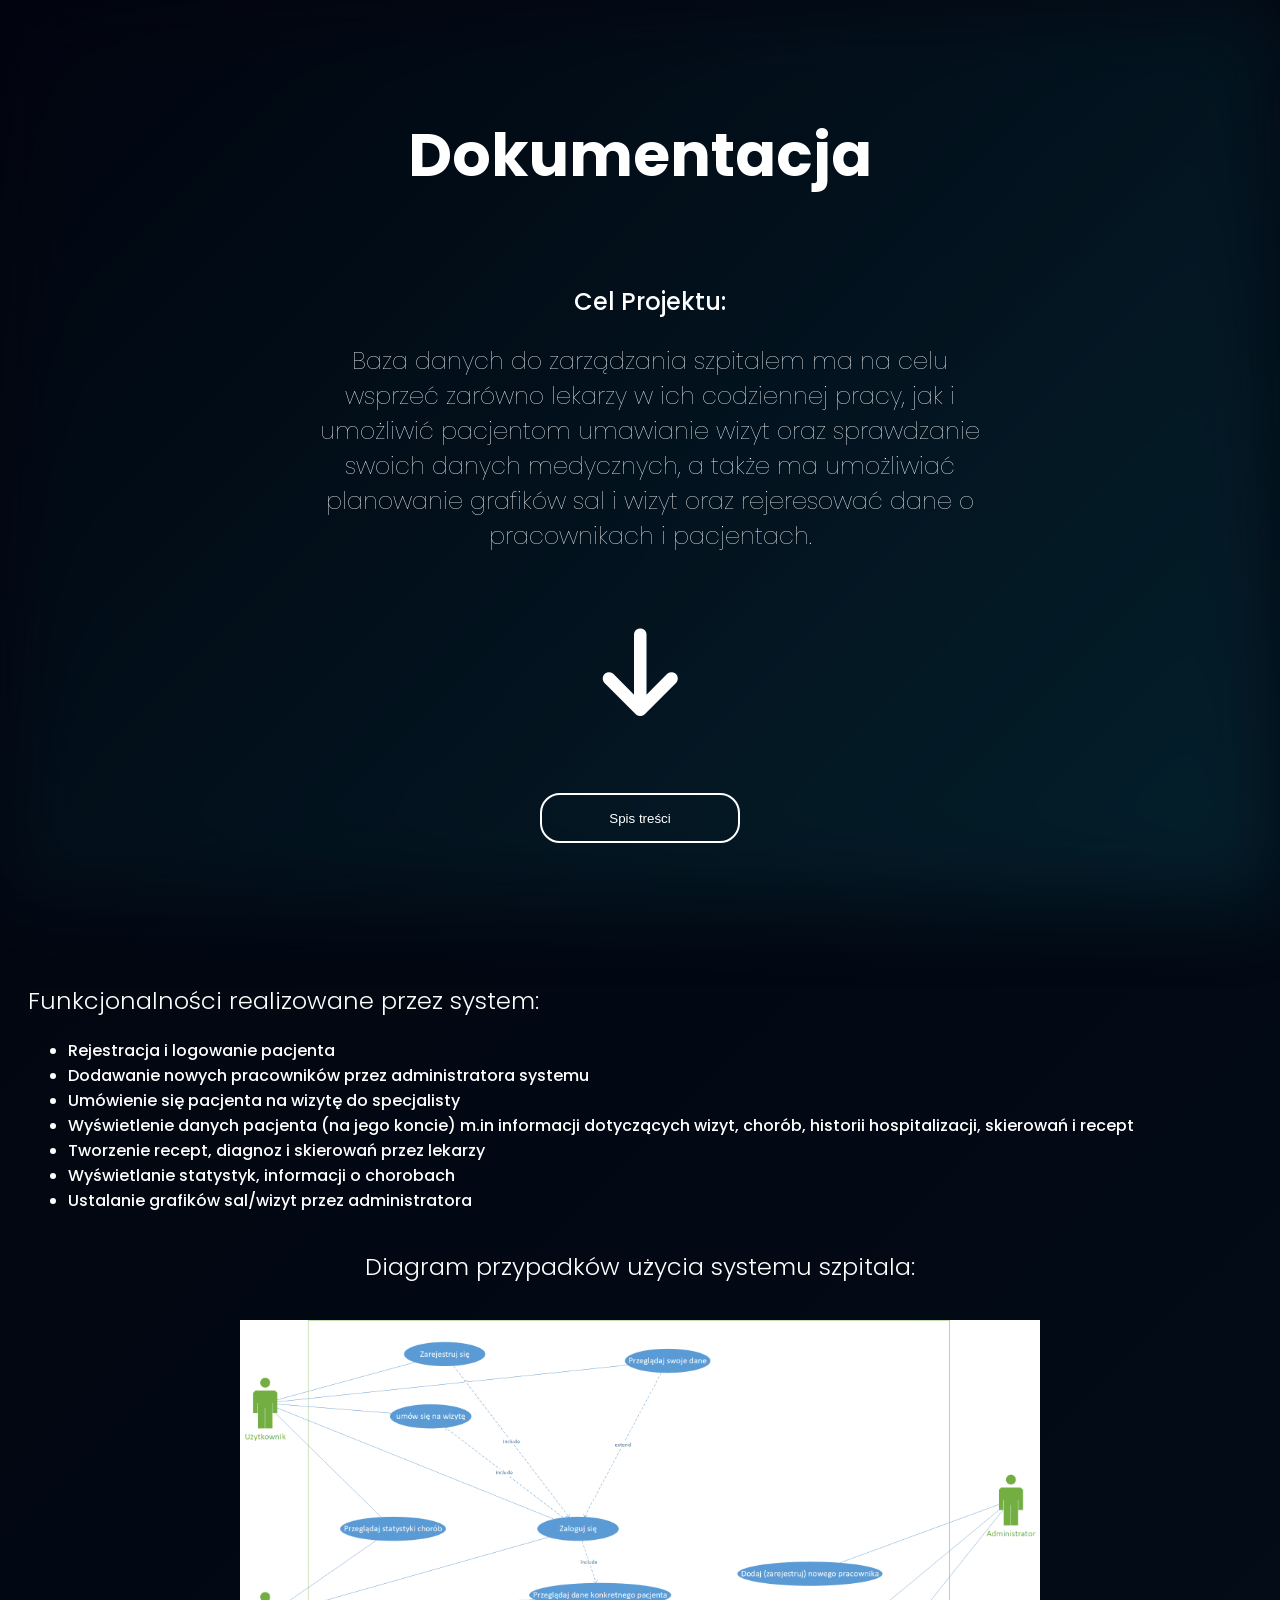
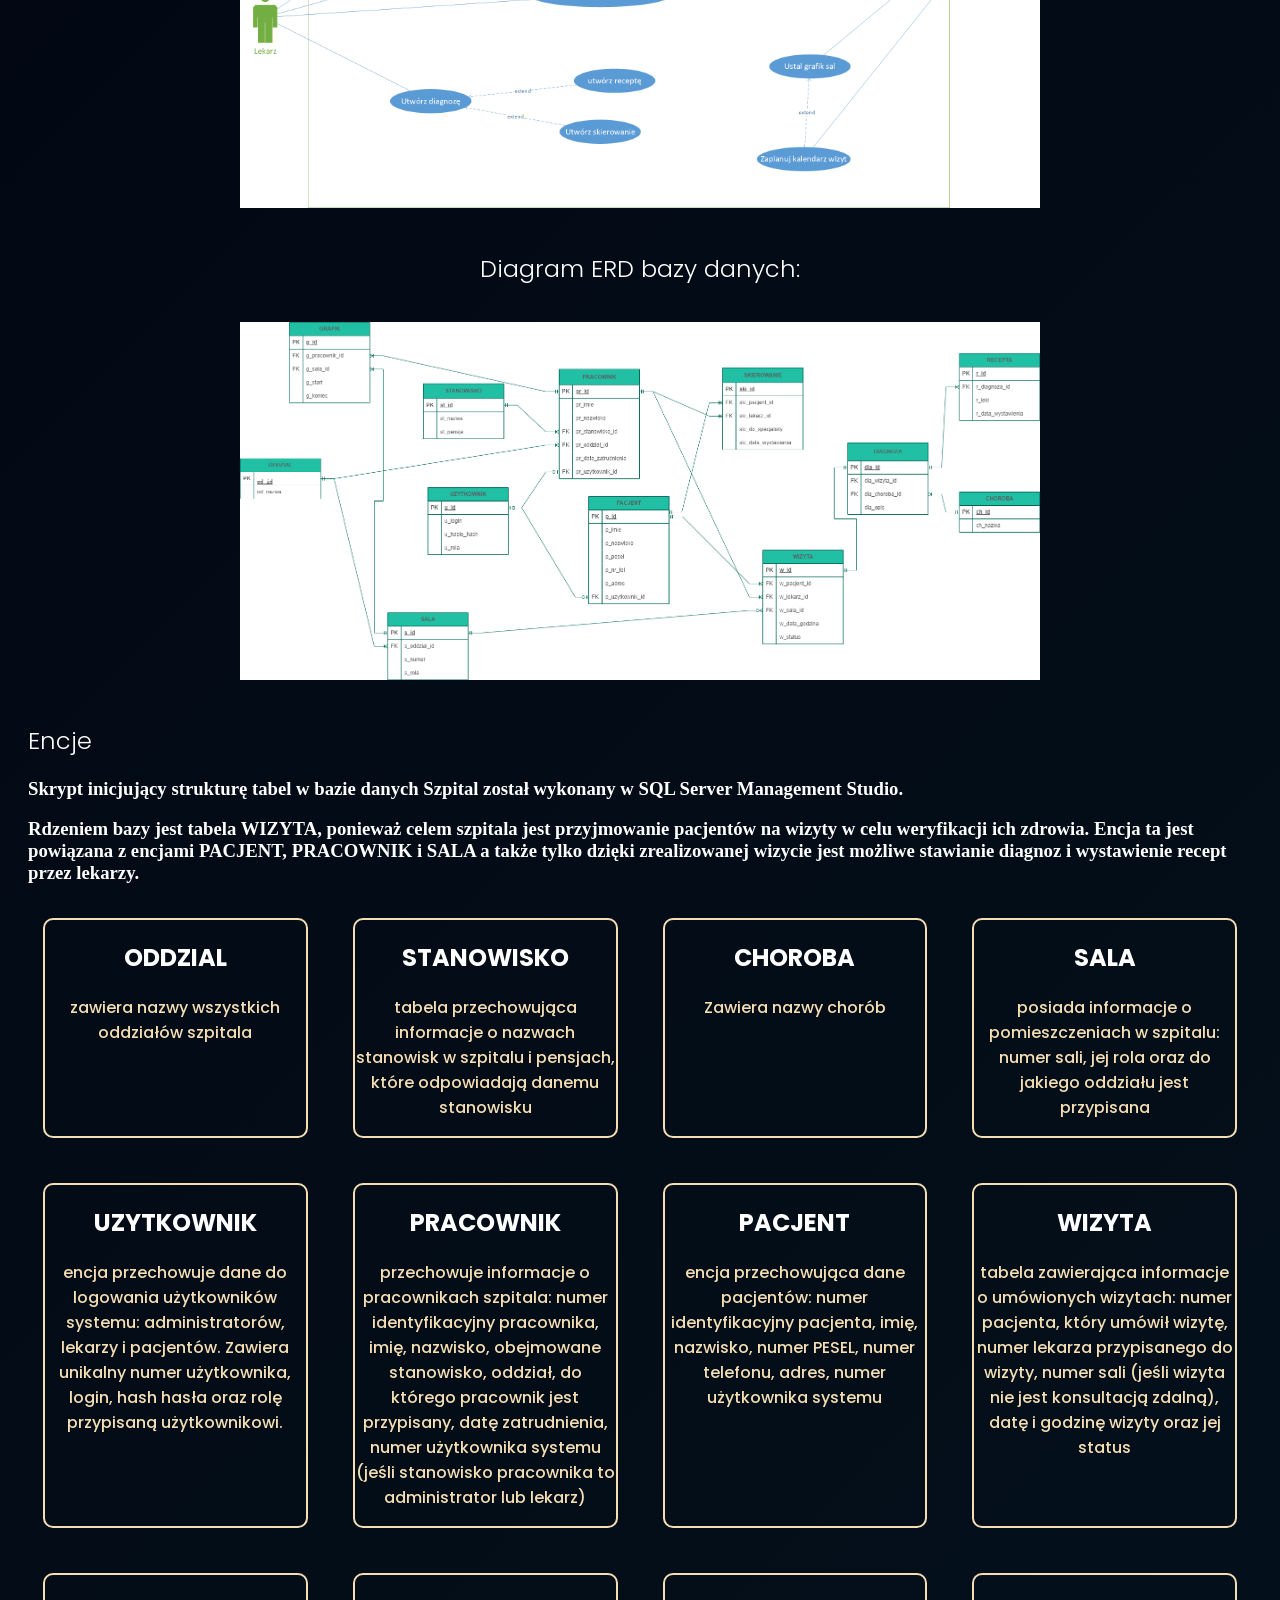
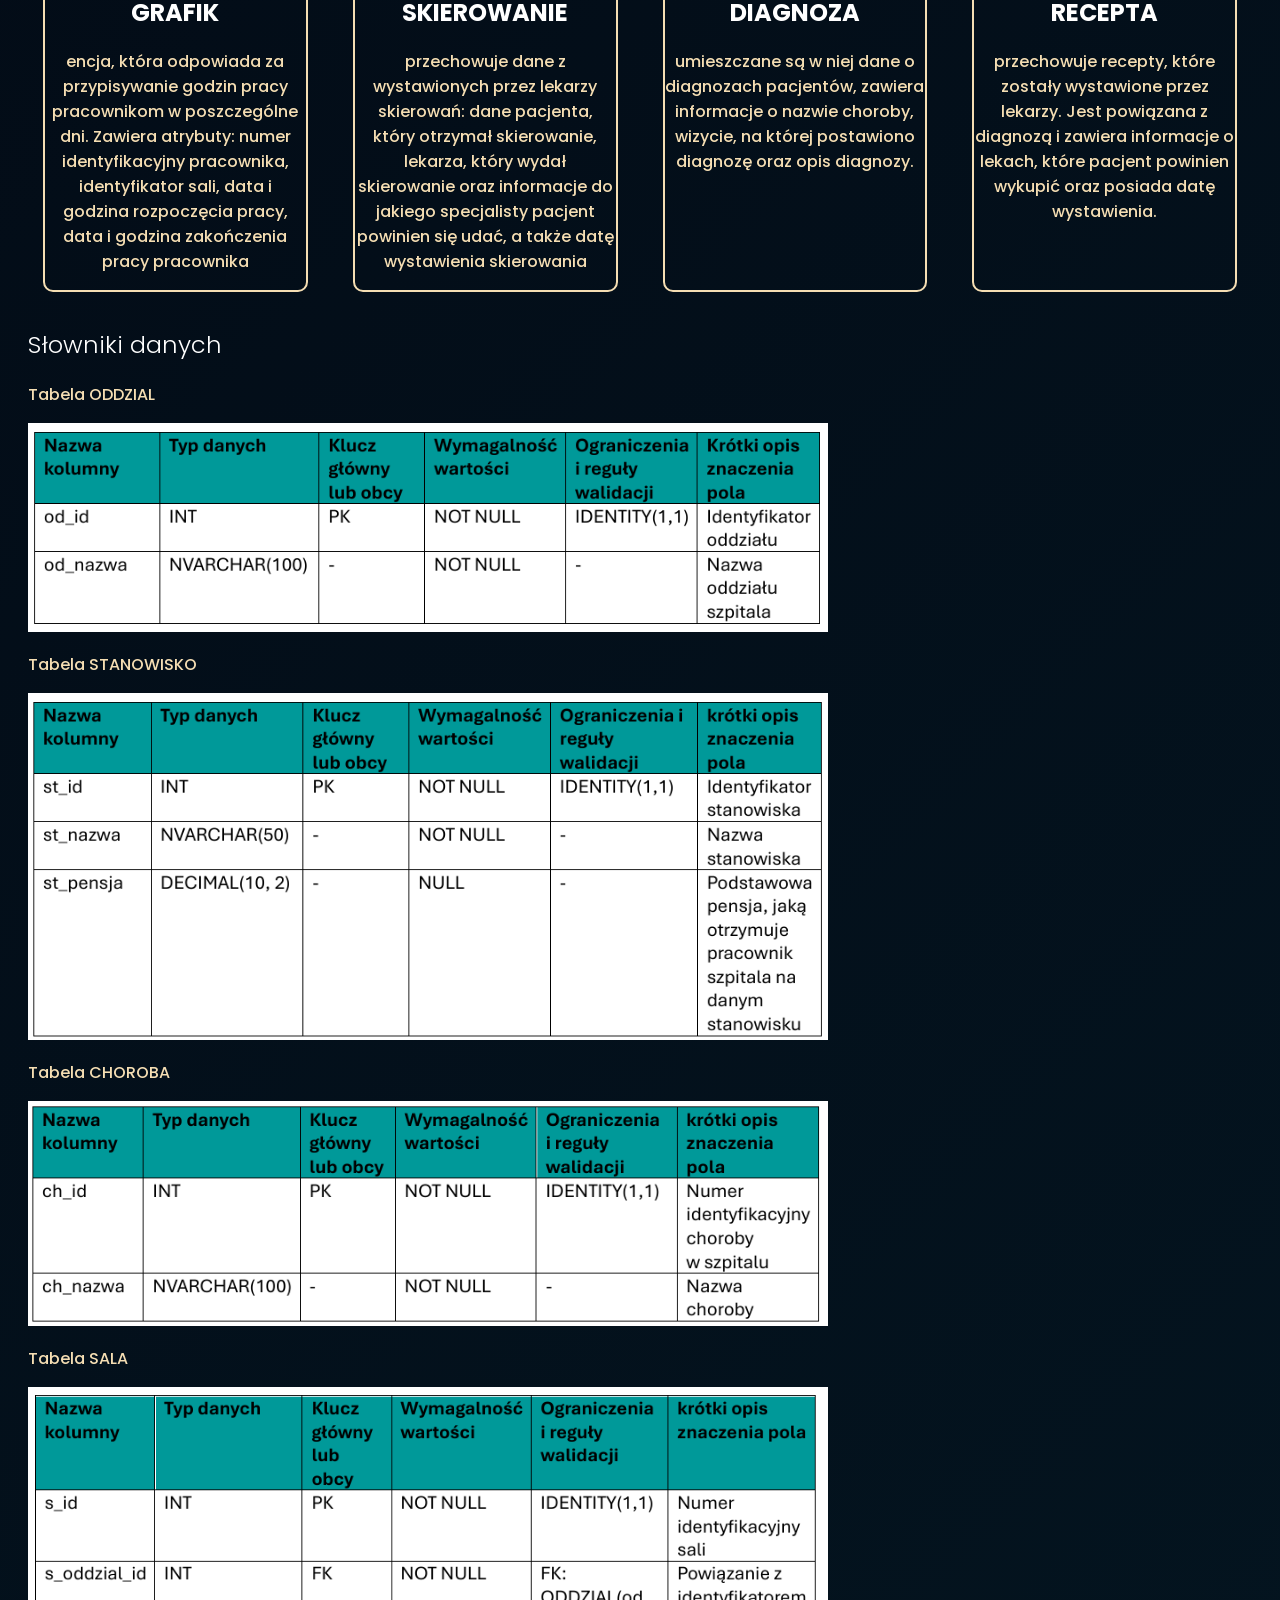
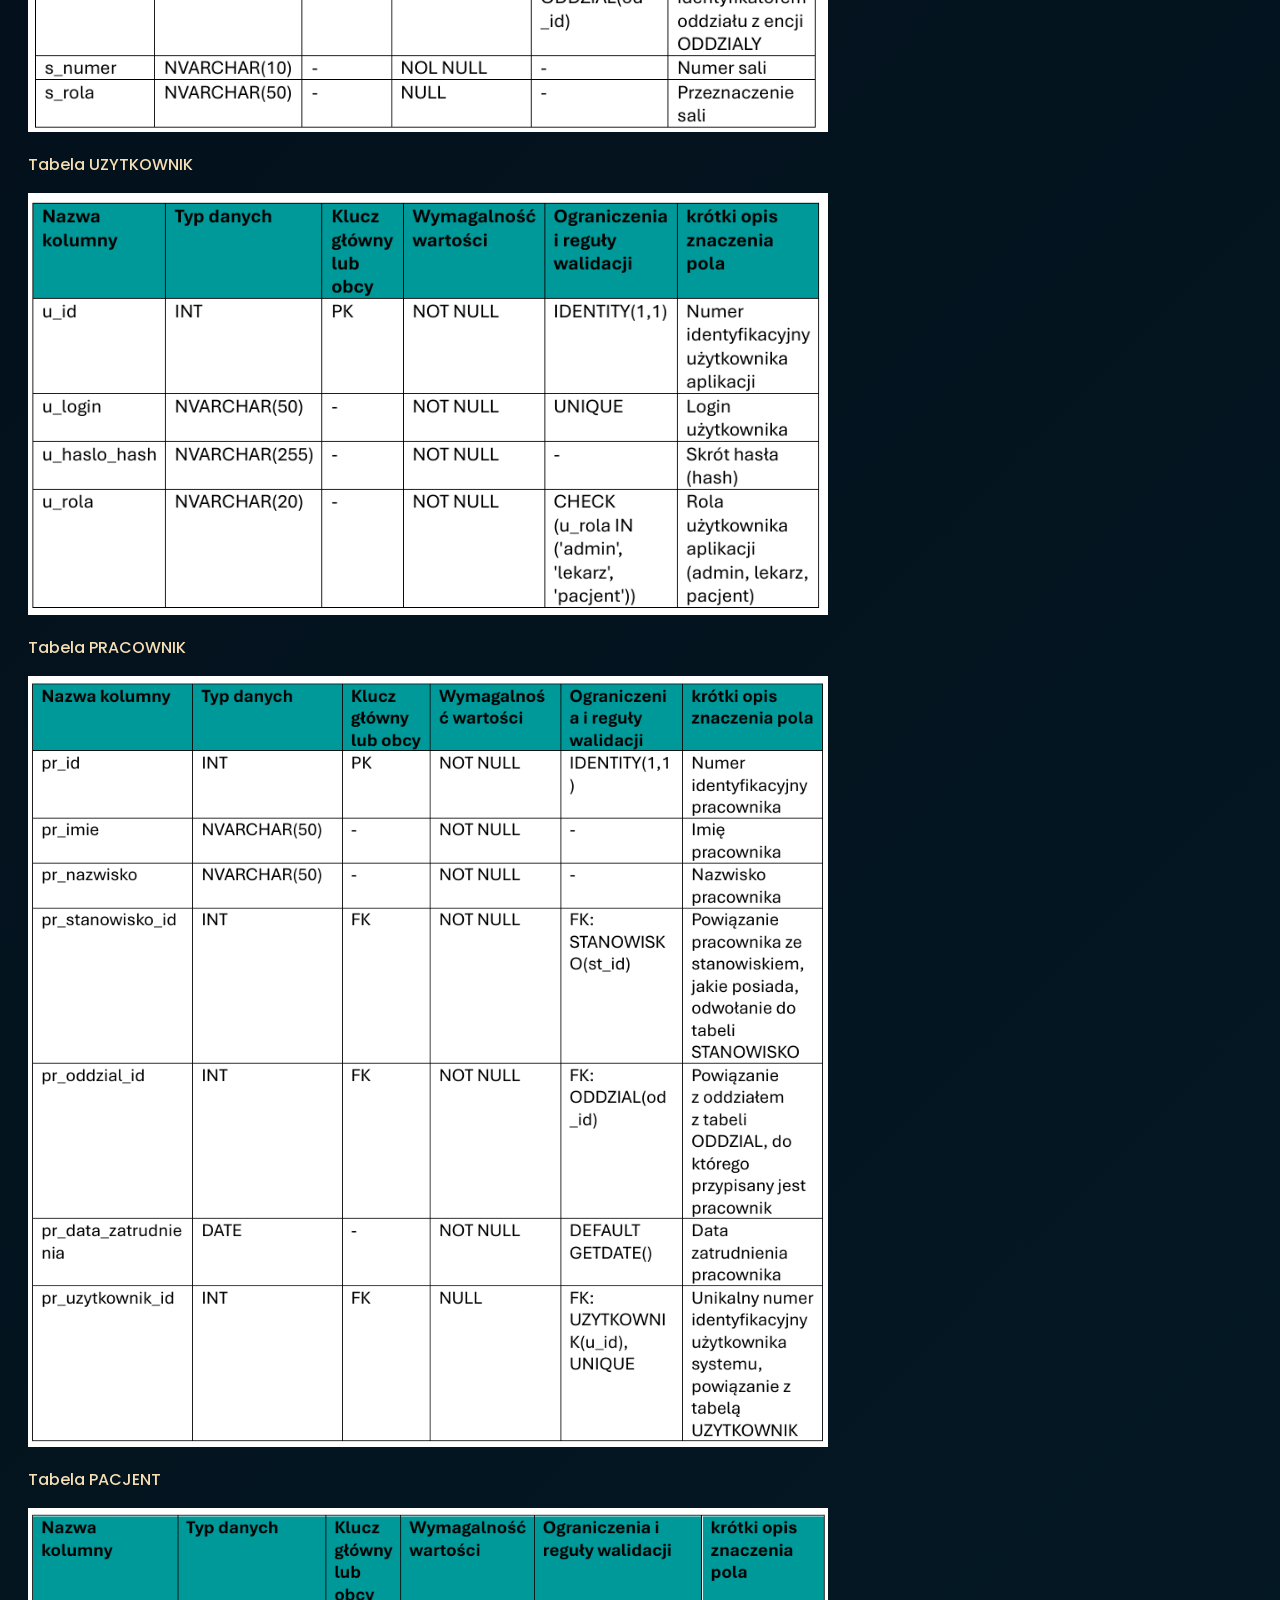
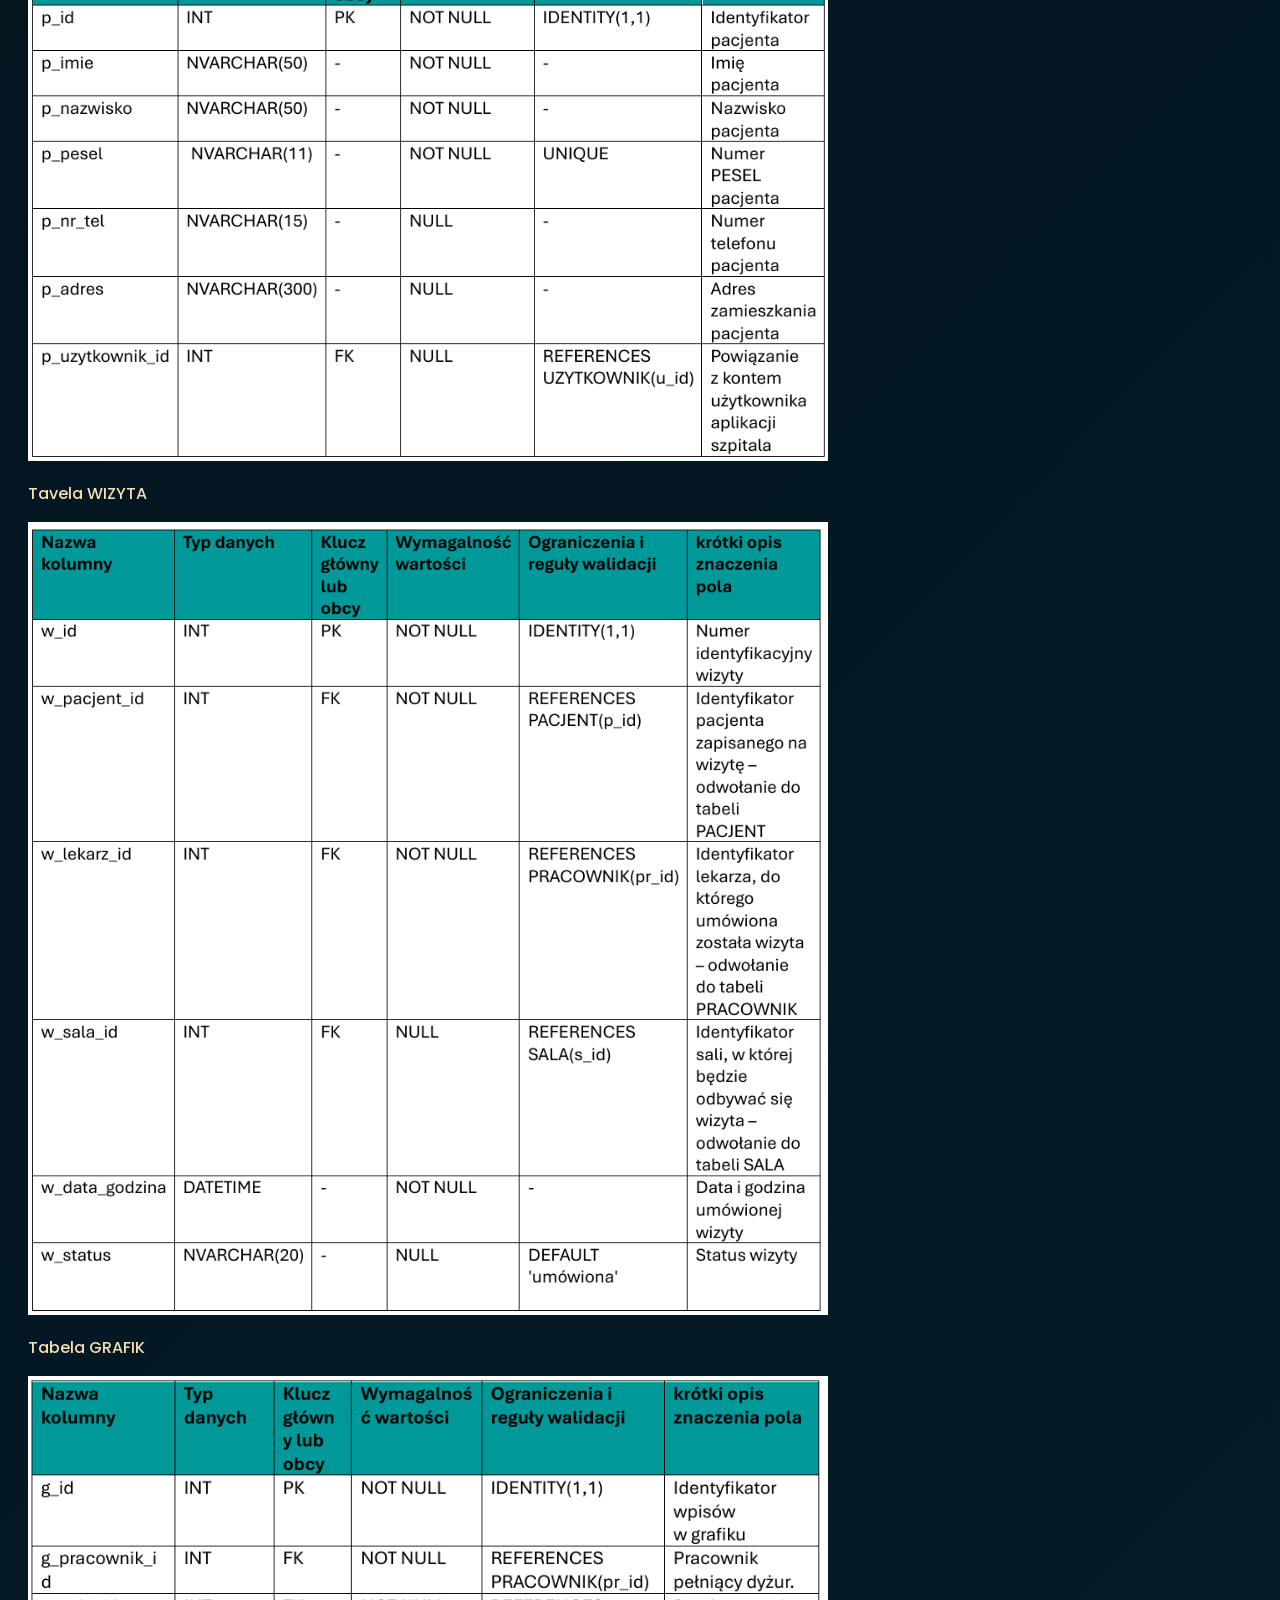
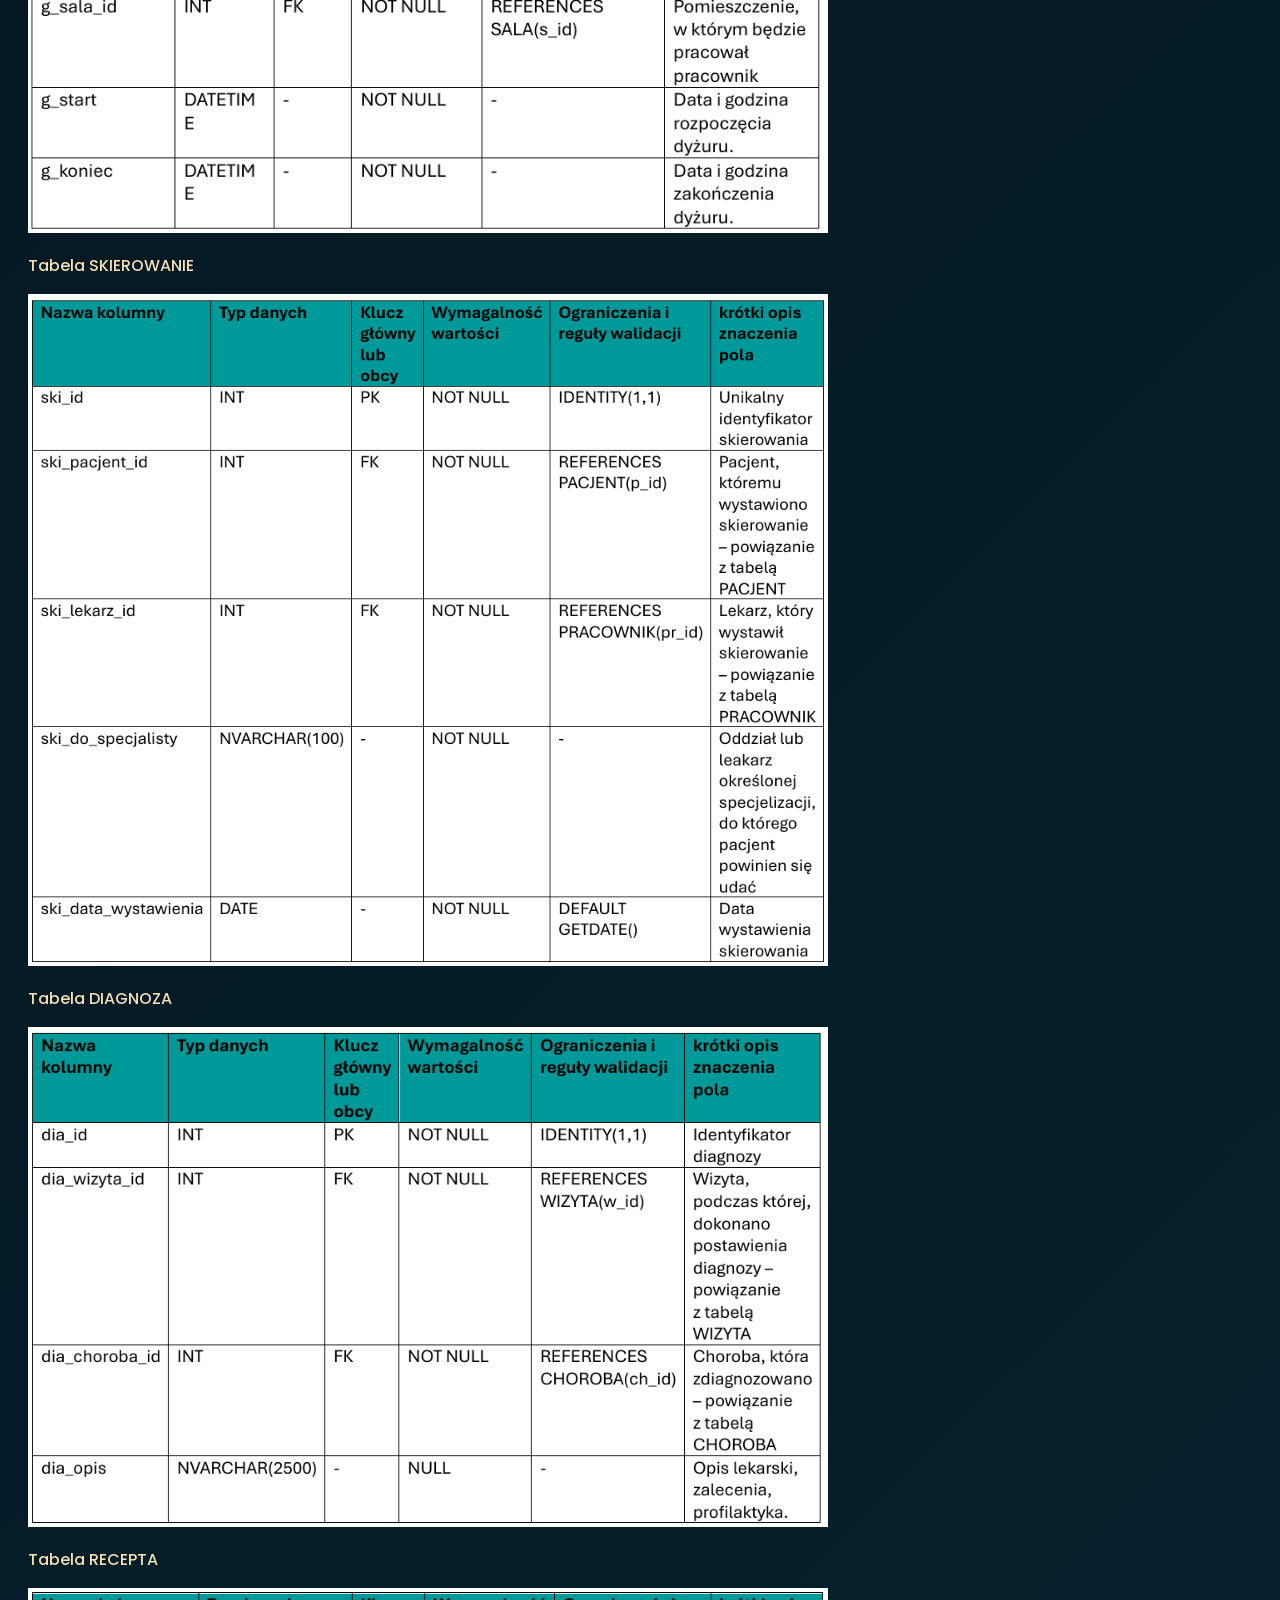
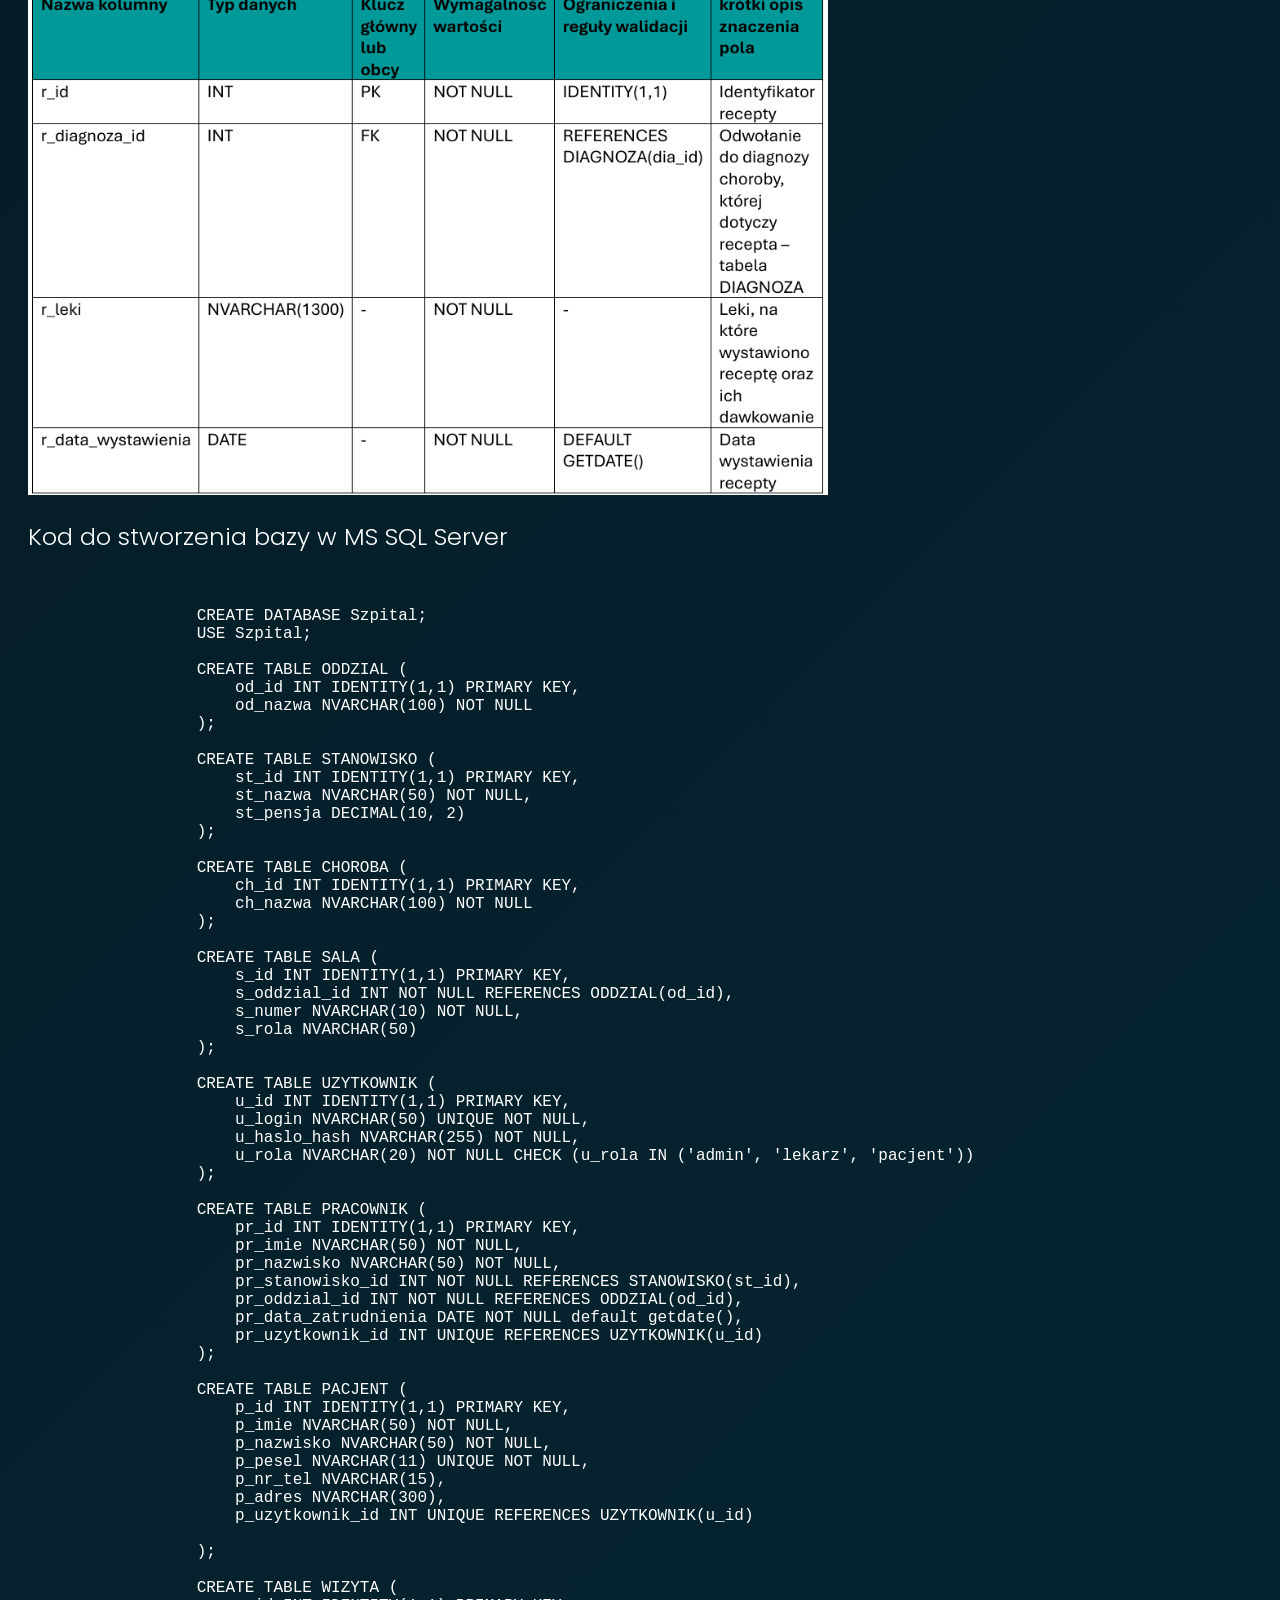
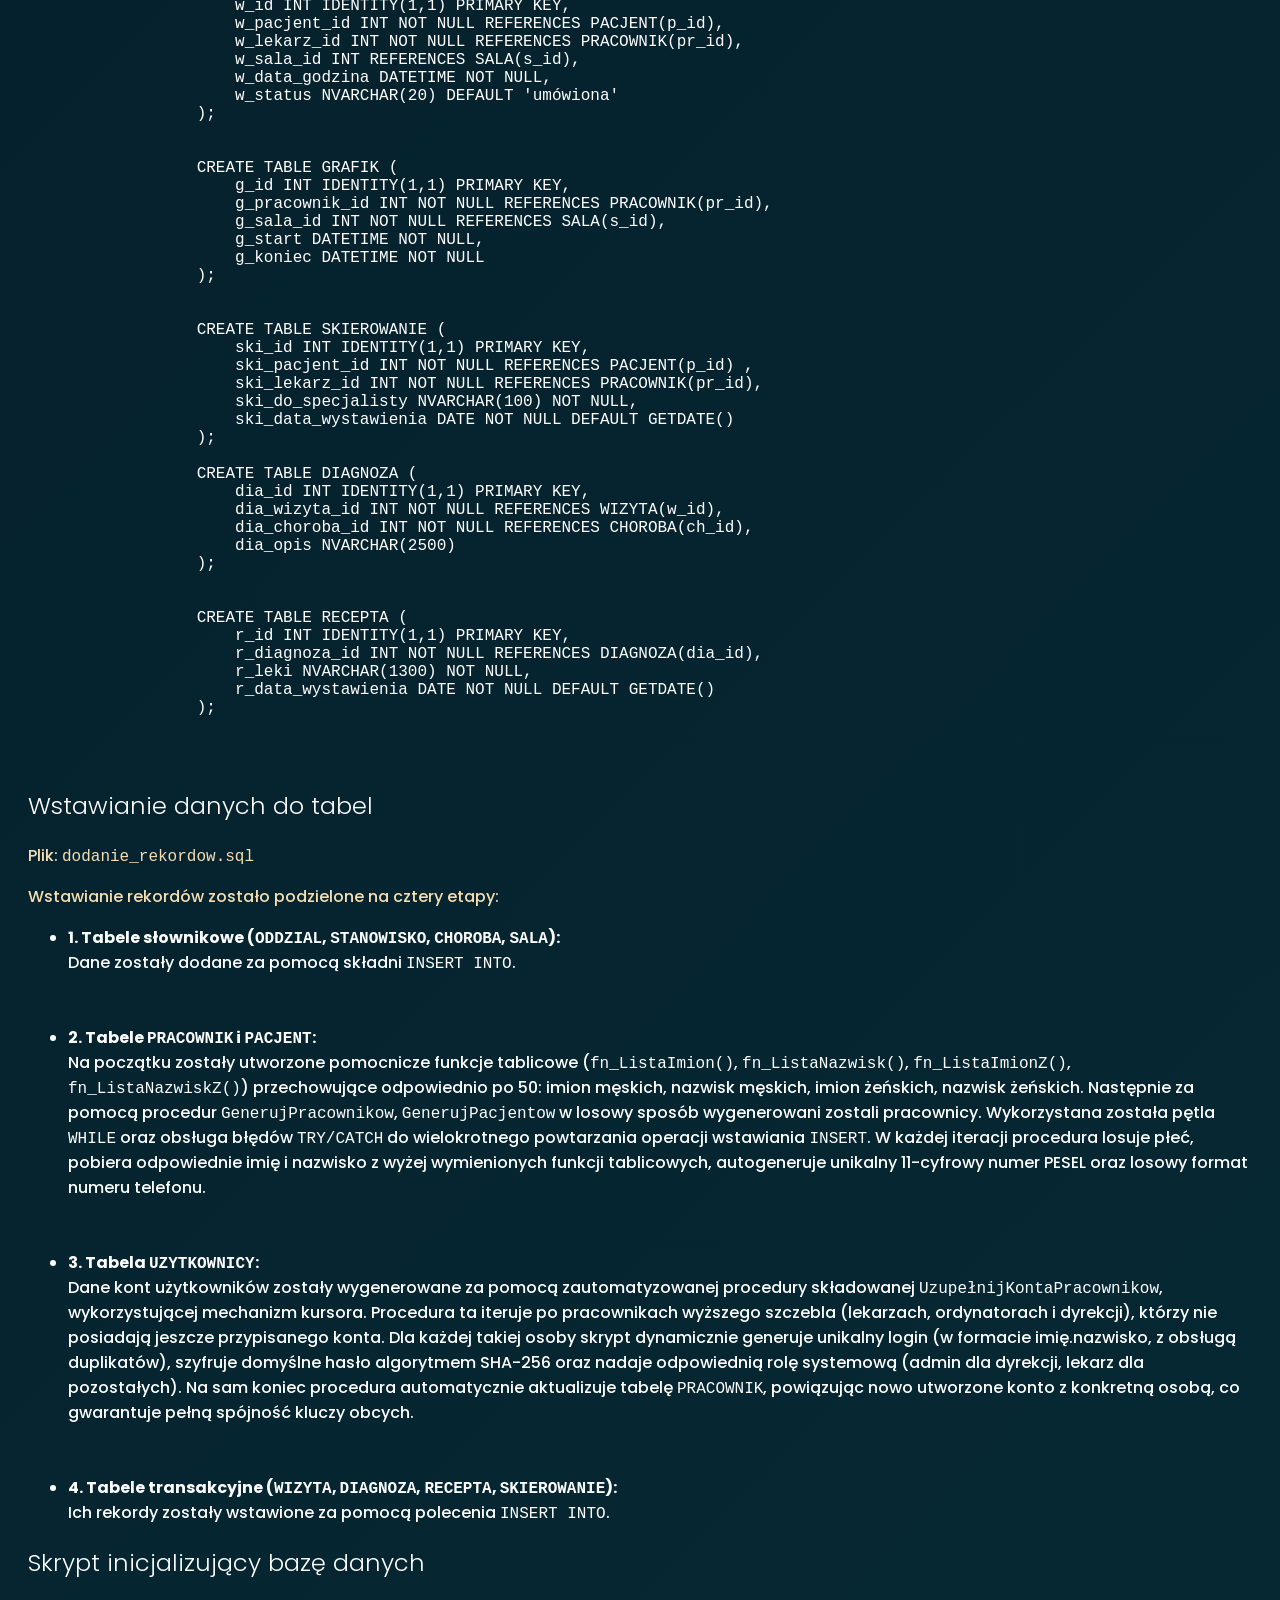
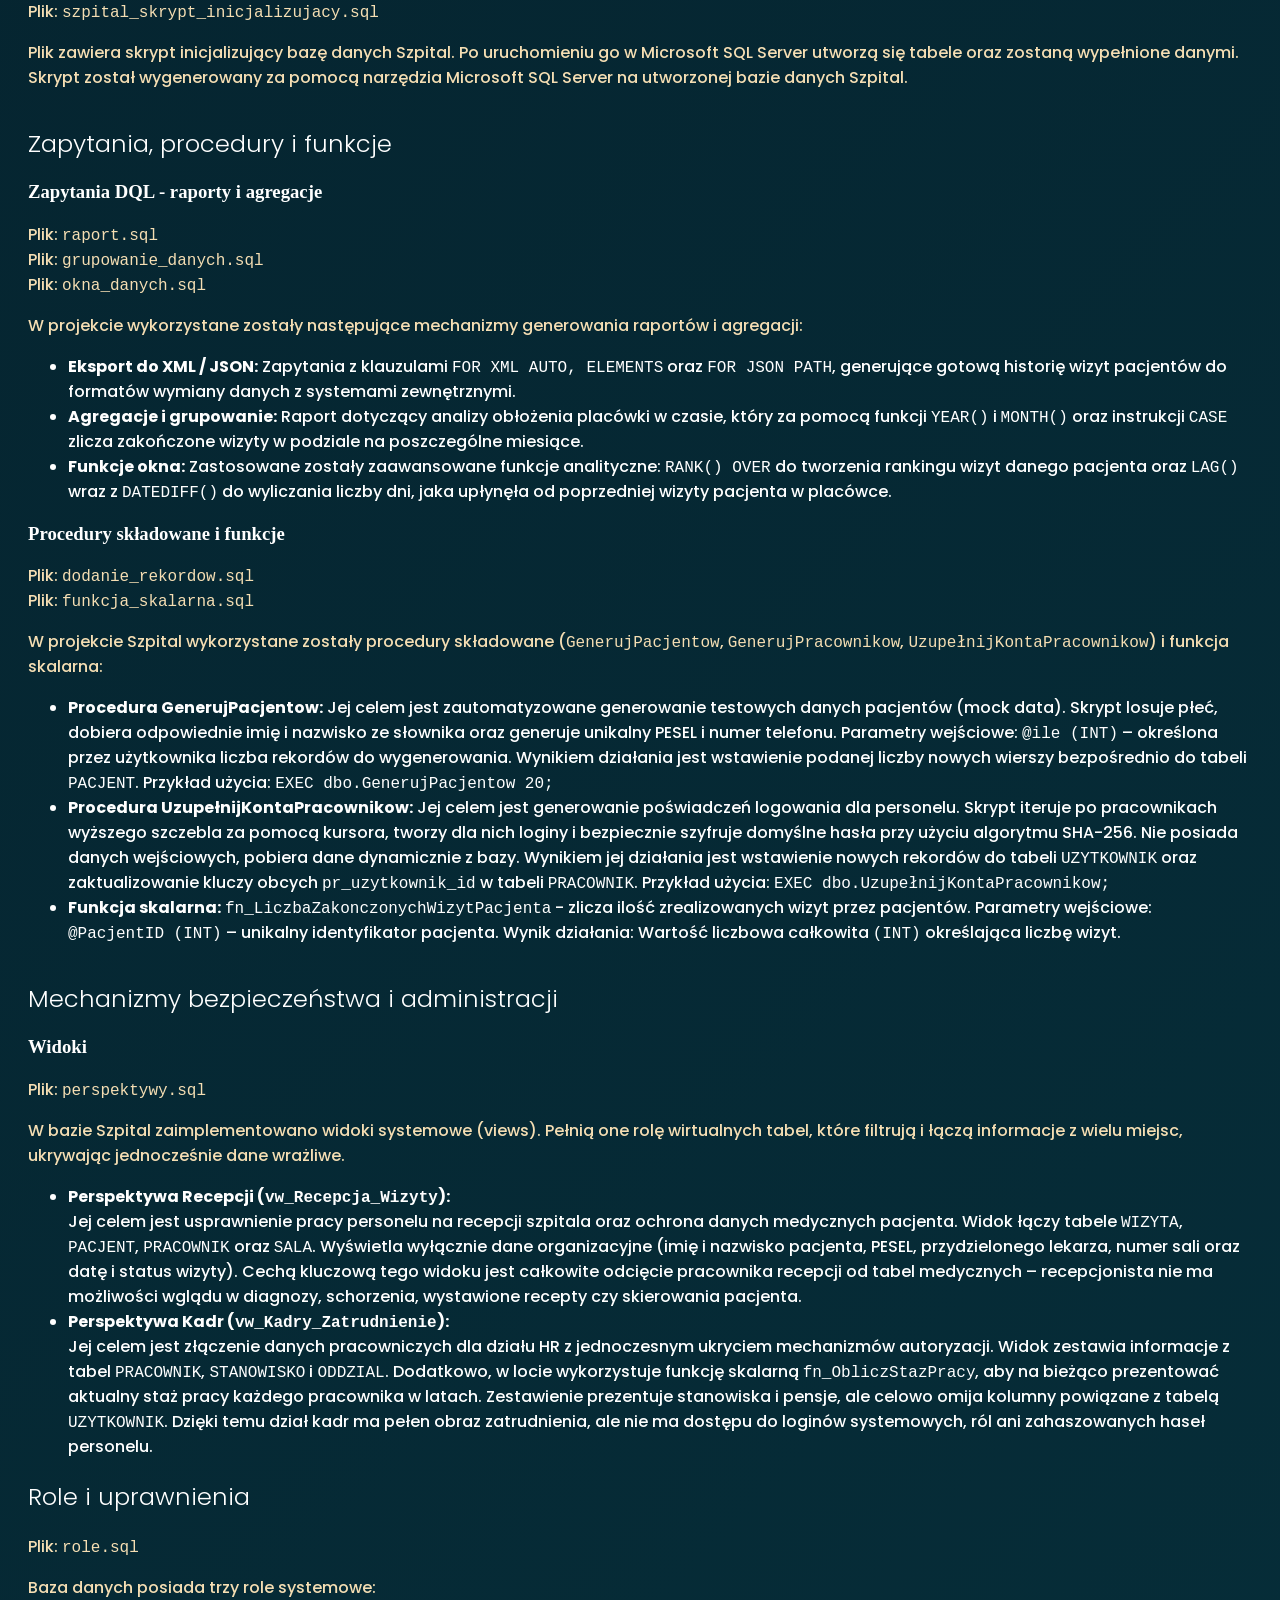
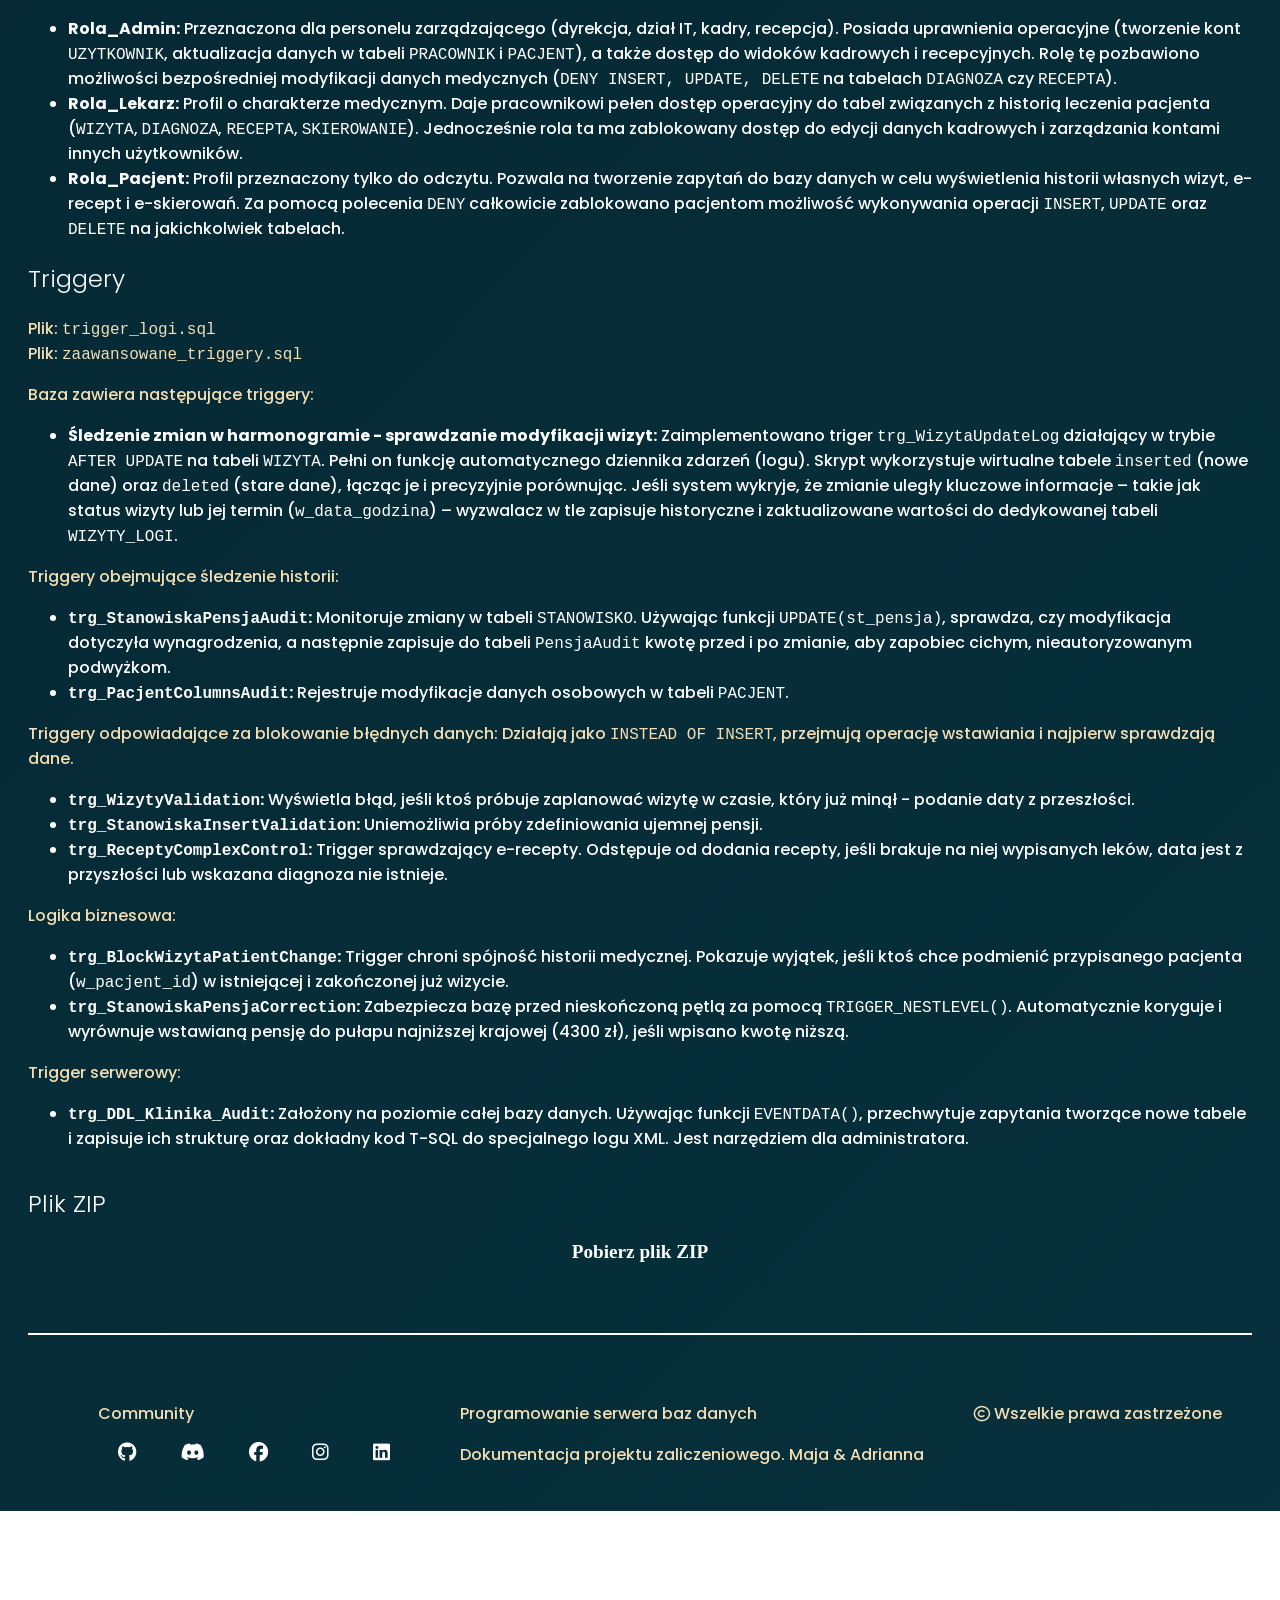
==== commit 0fa5f761: "dodanie zipa i podlinkowanie w spisie treści" ====
--- a/index.html
+++ b/index.html
@@ -48,6 +48,7 @@
         <a href="#sekcja6" onclick="spis.close()">Implementacja</a>
         <a href="#sekcja7" onclick="spis.close()">Zapytania, procedury i funkcje</a>
         <a href="#sekcja8" onclick="spis.close()">Mechanizmy bezpieczeństwa i administracji</a>
+        <a href="#sekcja9" onclick="spis.close()">Pobierz ZIP 🐈</a>
     </nav>
     <div class="batony1">
     <button onclick="spis.close()">Zamknij</button>
@@ -301,14 +302,7 @@
             <p>Plik: <code>szpital_skrypt_inicjalizujacy.sql</code></p>
             <p>Plik zawiera skrypt inicjalizujący bazę danych Szpital. Po uruchomieniu go w Microsoft SQL Server utworzą się tabele oraz zostaną wypełnione danymi. Skrypt został wygenerowany za pomocą narzędzia Microsoft SQL Server na utworzonej bazie danych Szpital.</p>
             
-            <div class="opis2">
-                <a href="tworzenie_bazy.zip" download class="download-btn">
-                    Pobierz Kod
-                </a>
-                <!-- <a href="inserty_tabel_bez_kluczy_obcych.sql" download class="download-btn">
-                    Pobierz Inserty
-                </a> -->
-            </div>
+            
         </section>
 
 
@@ -401,6 +395,25 @@
             </ul>
         </section>
 
+        
+        <section id="sekcja9">
+            <h2>Plik ZIP</h2>
+            
+            <div class="opis2">
+                <a href="Projekt-szpital-dokumentacja.zip" download class="download-btn">
+                    Pobierz plik ZIP
+                </a>
+                <!-- <a href="inserty_tabel_bez_kluczy_obcych.sql" download class="download-btn">
+                    Pobierz Inserty
+                </a> -->
+            </div>
+
+        </section>
+        
+
+
+
+
 
         
 
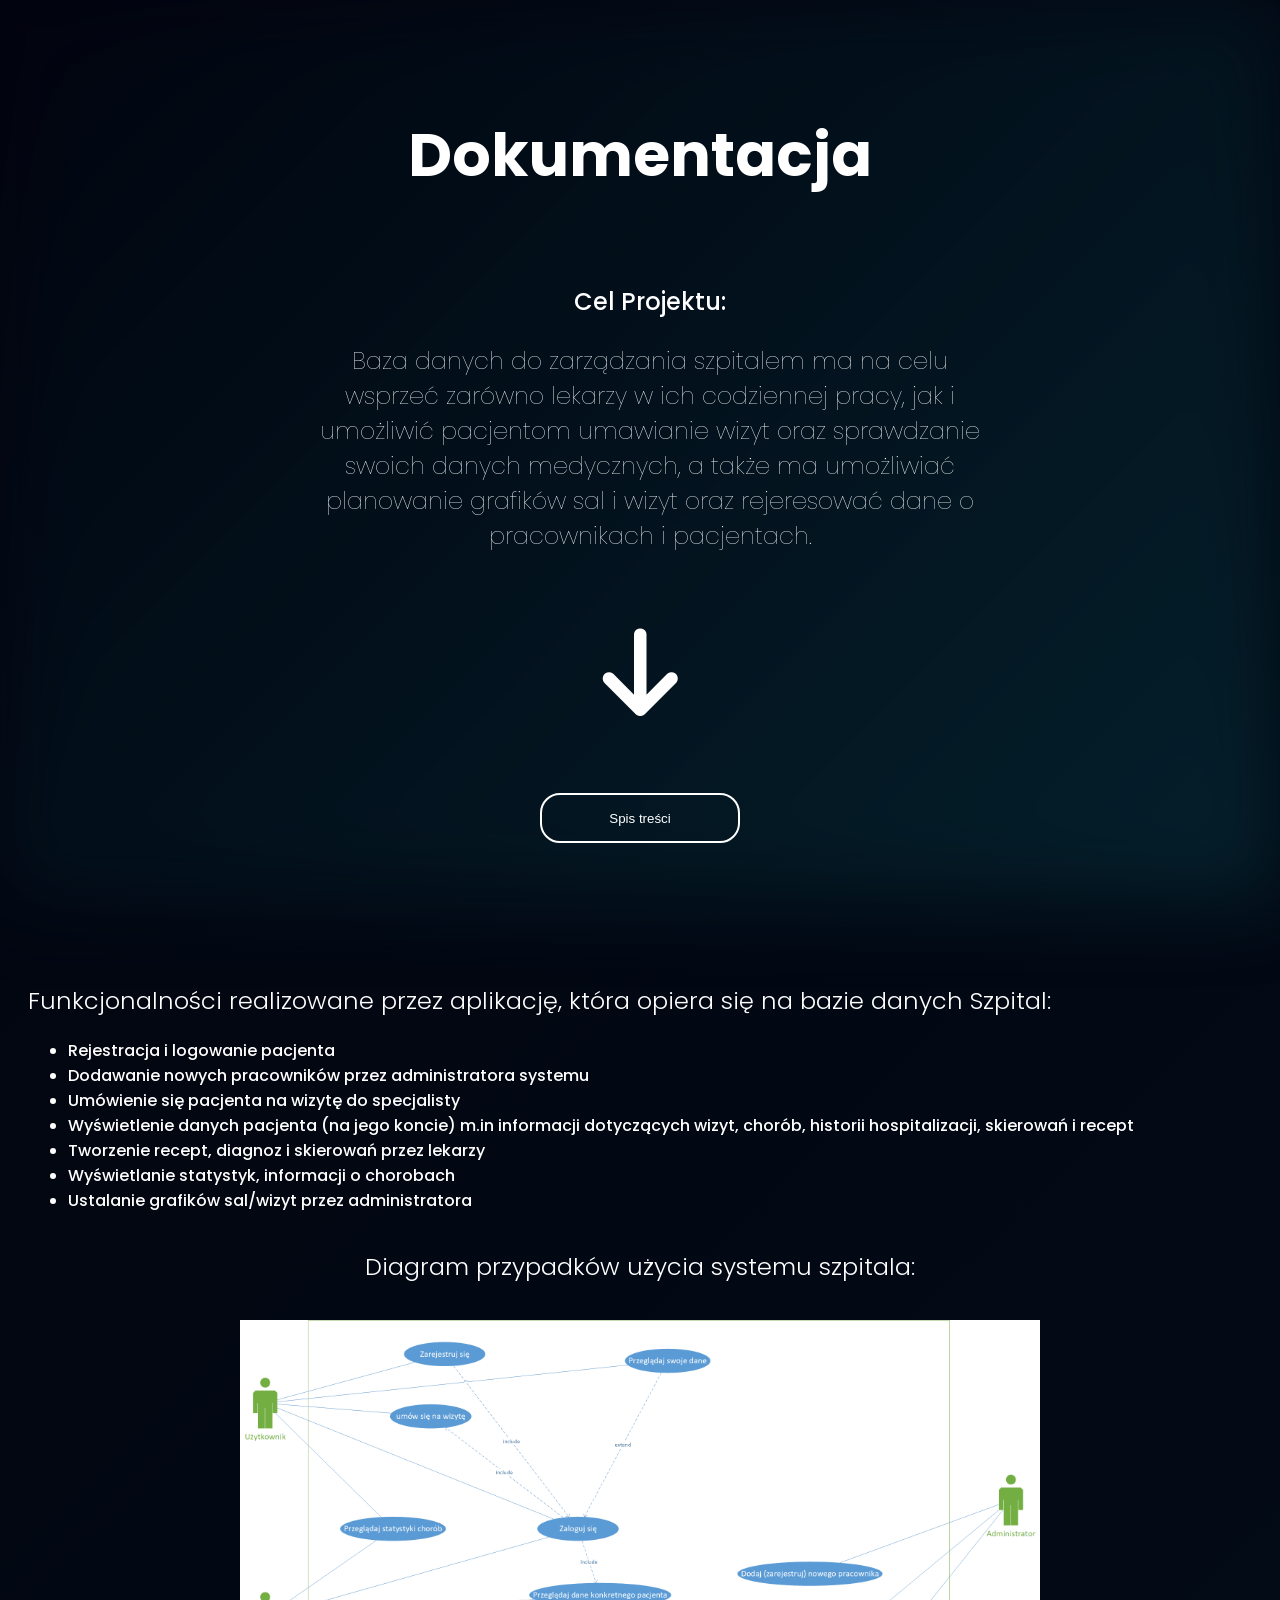
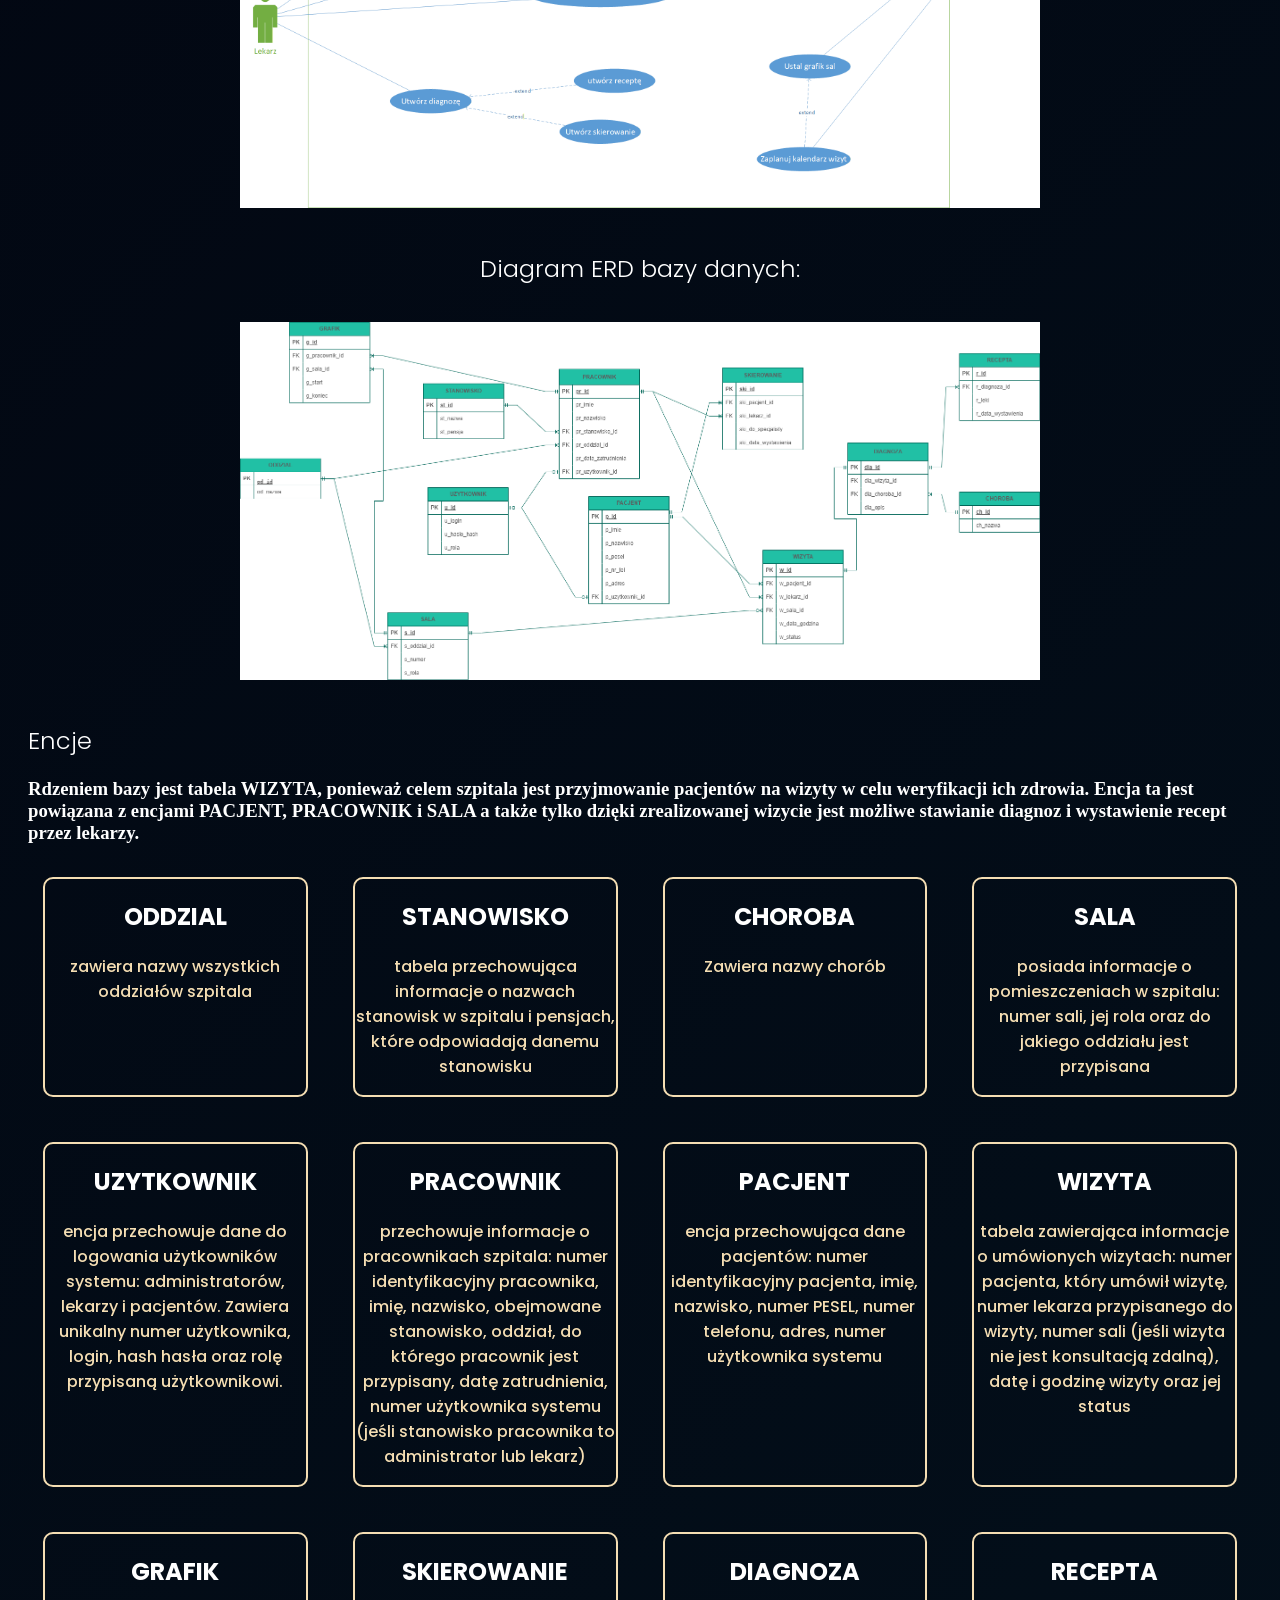
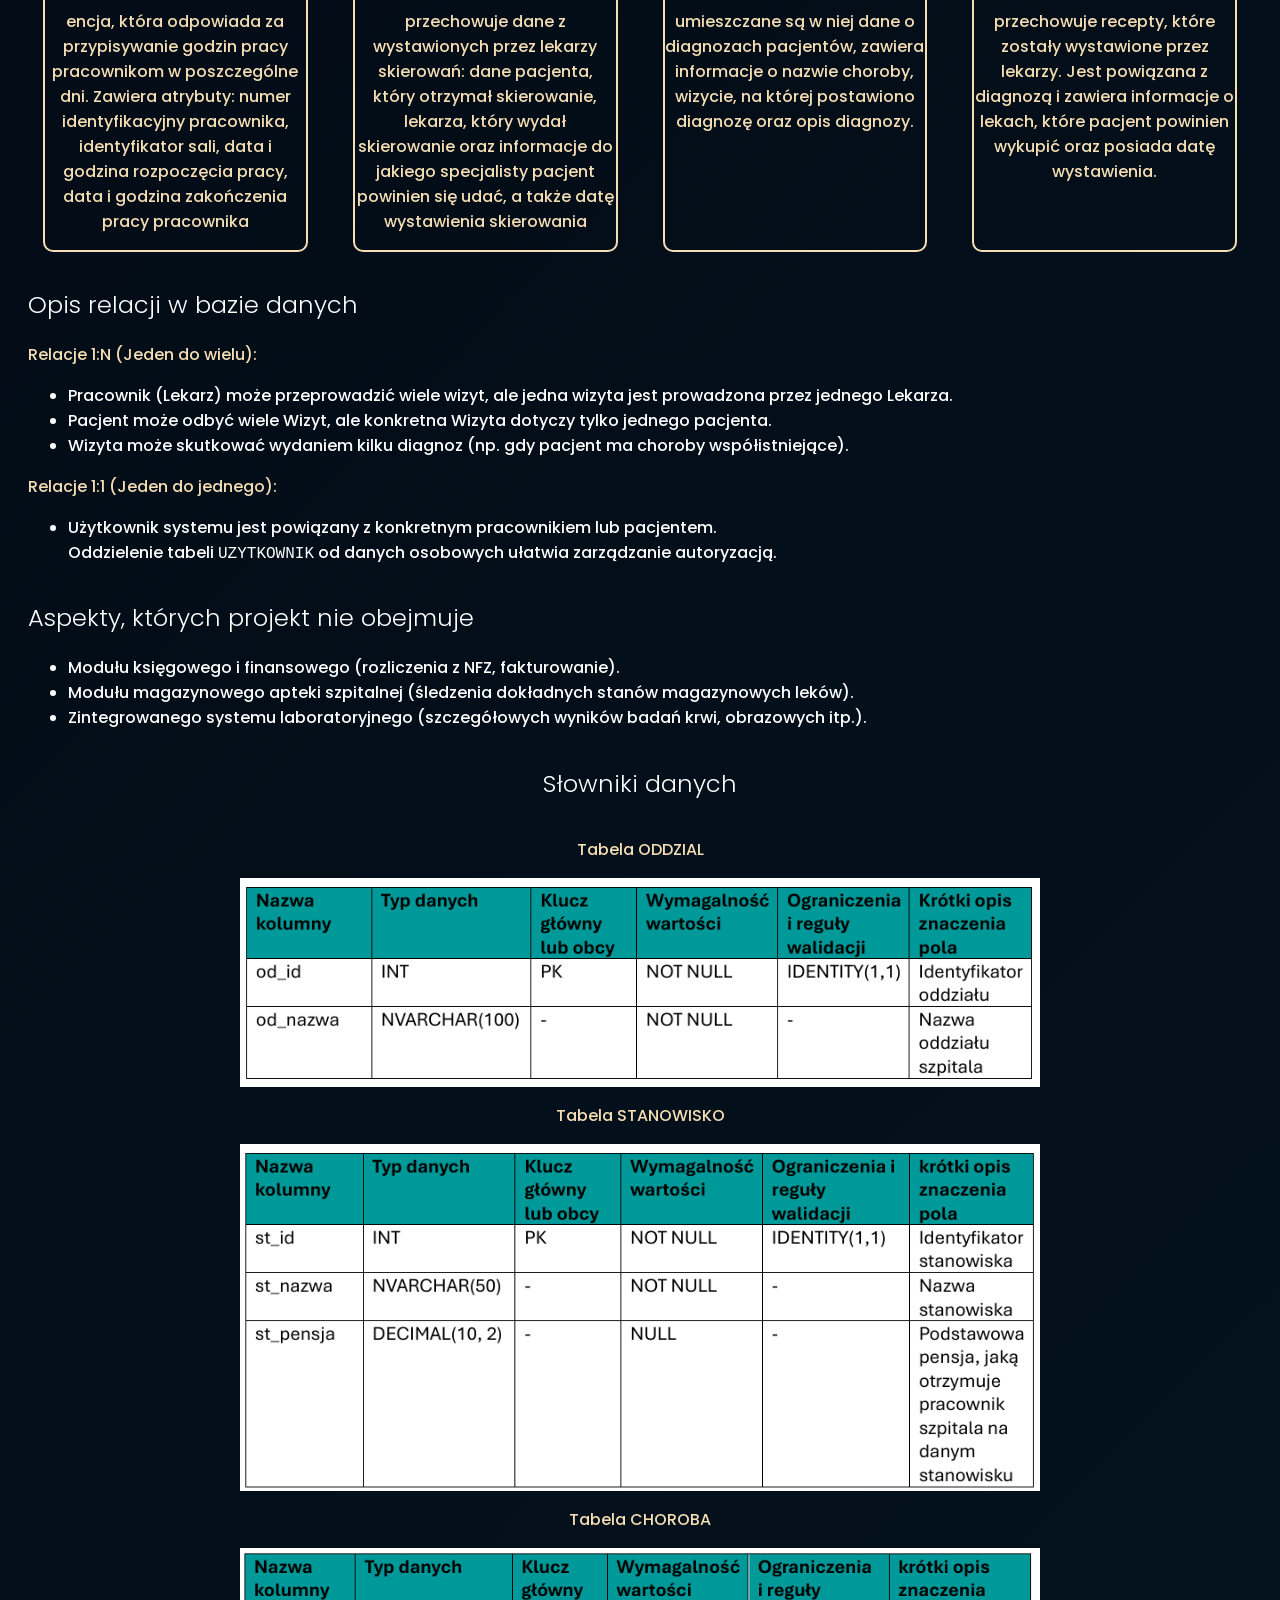
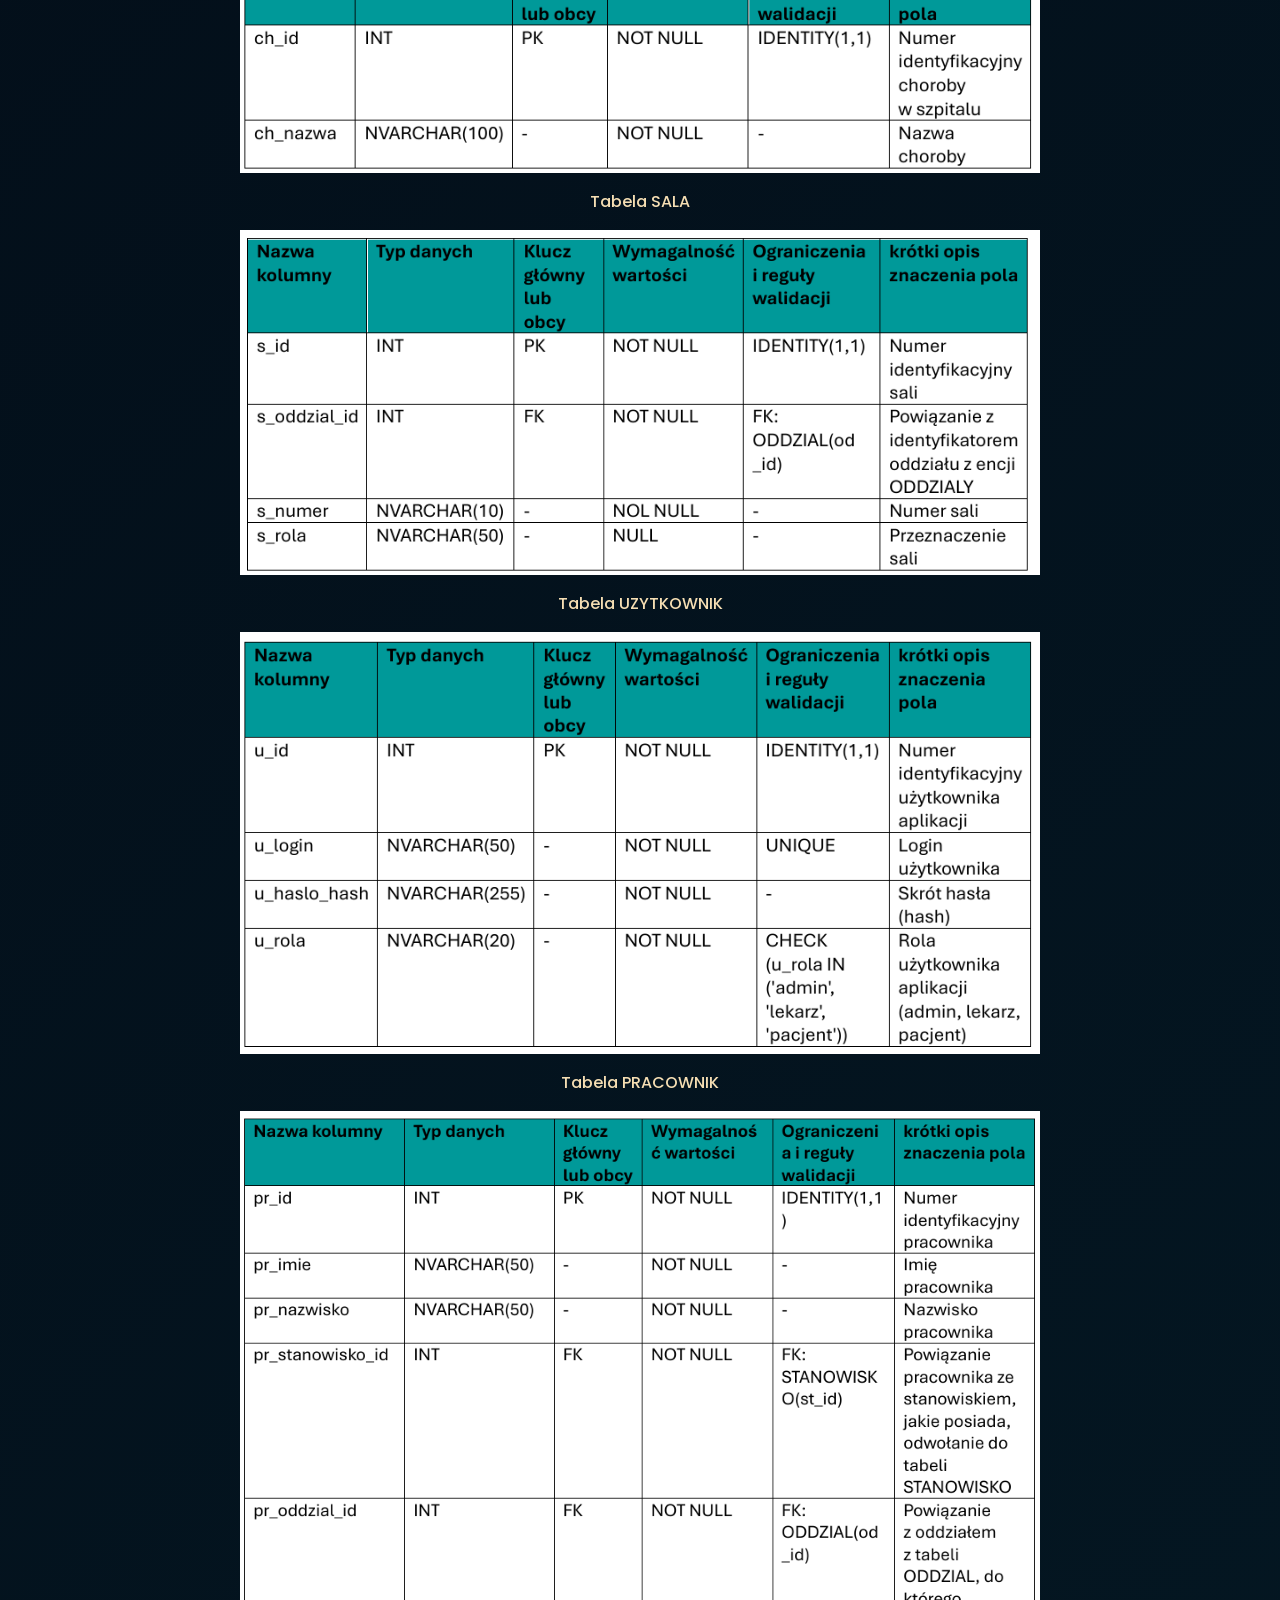
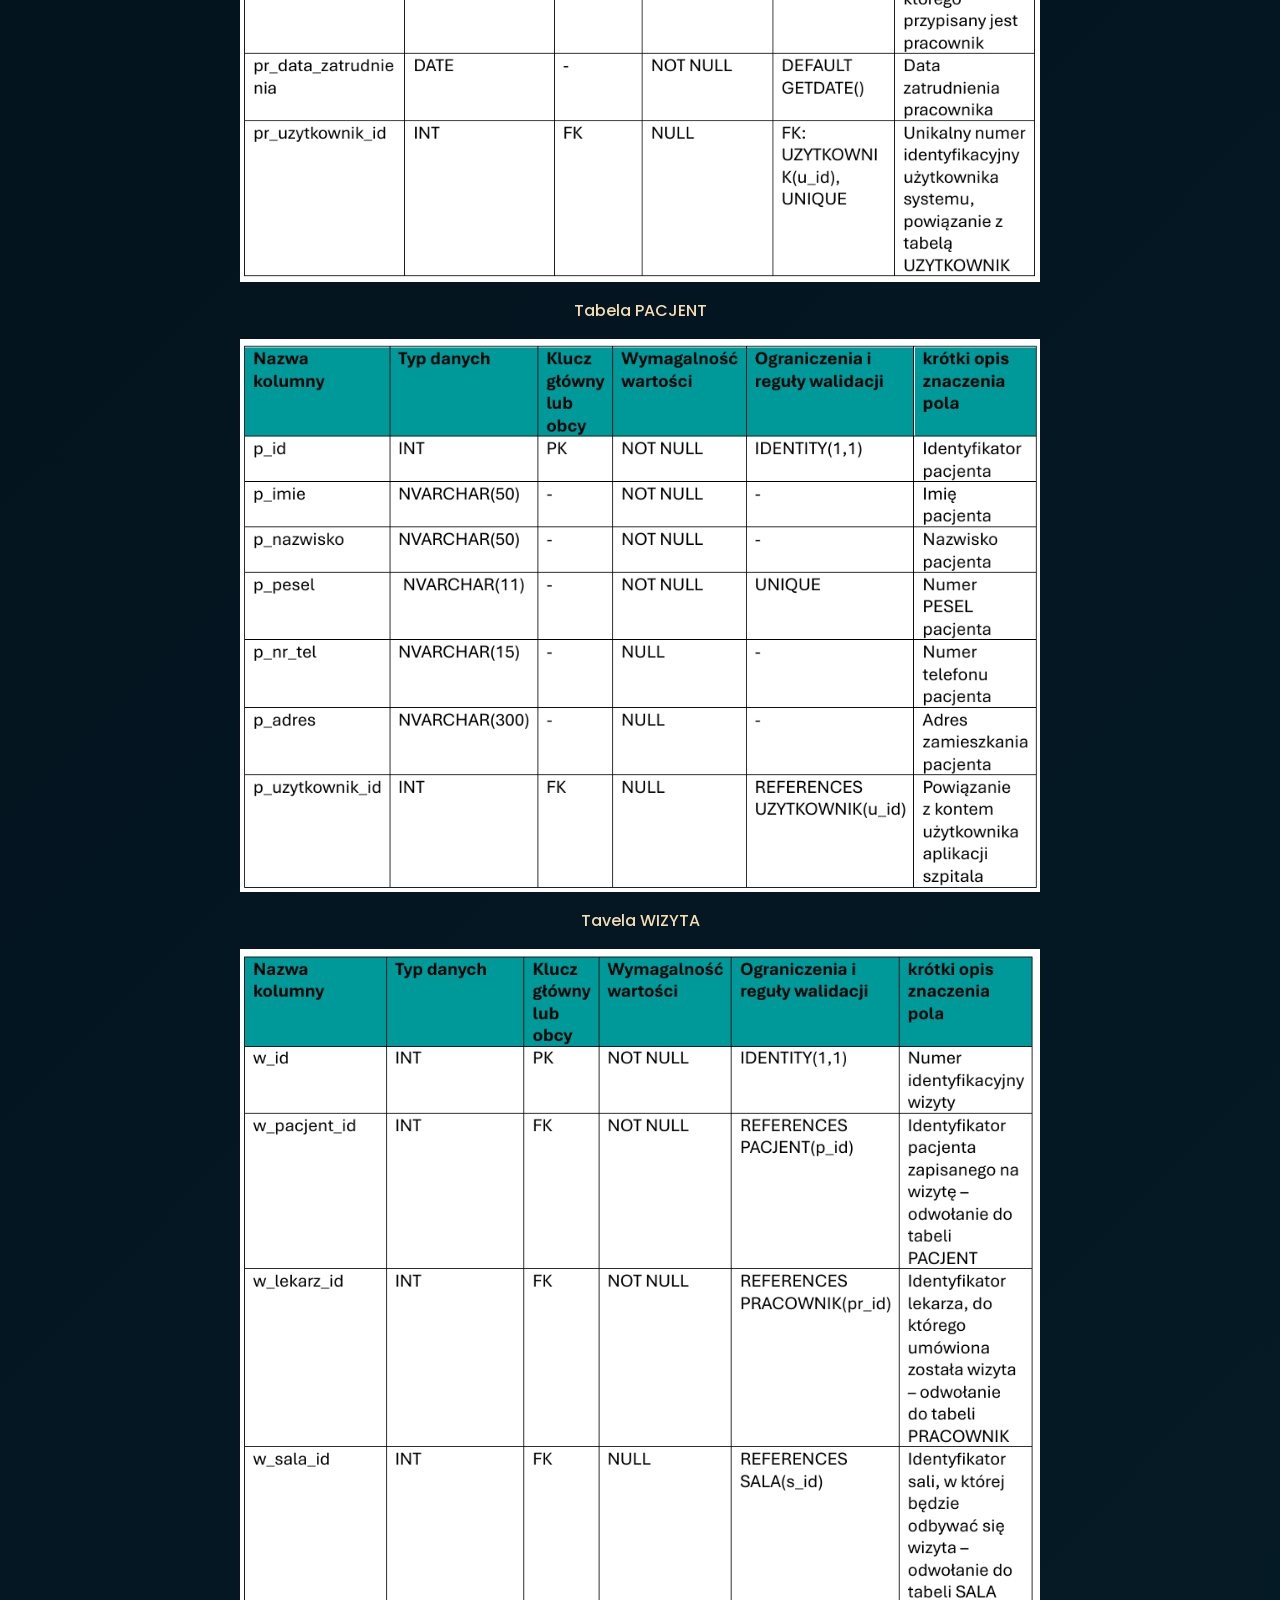
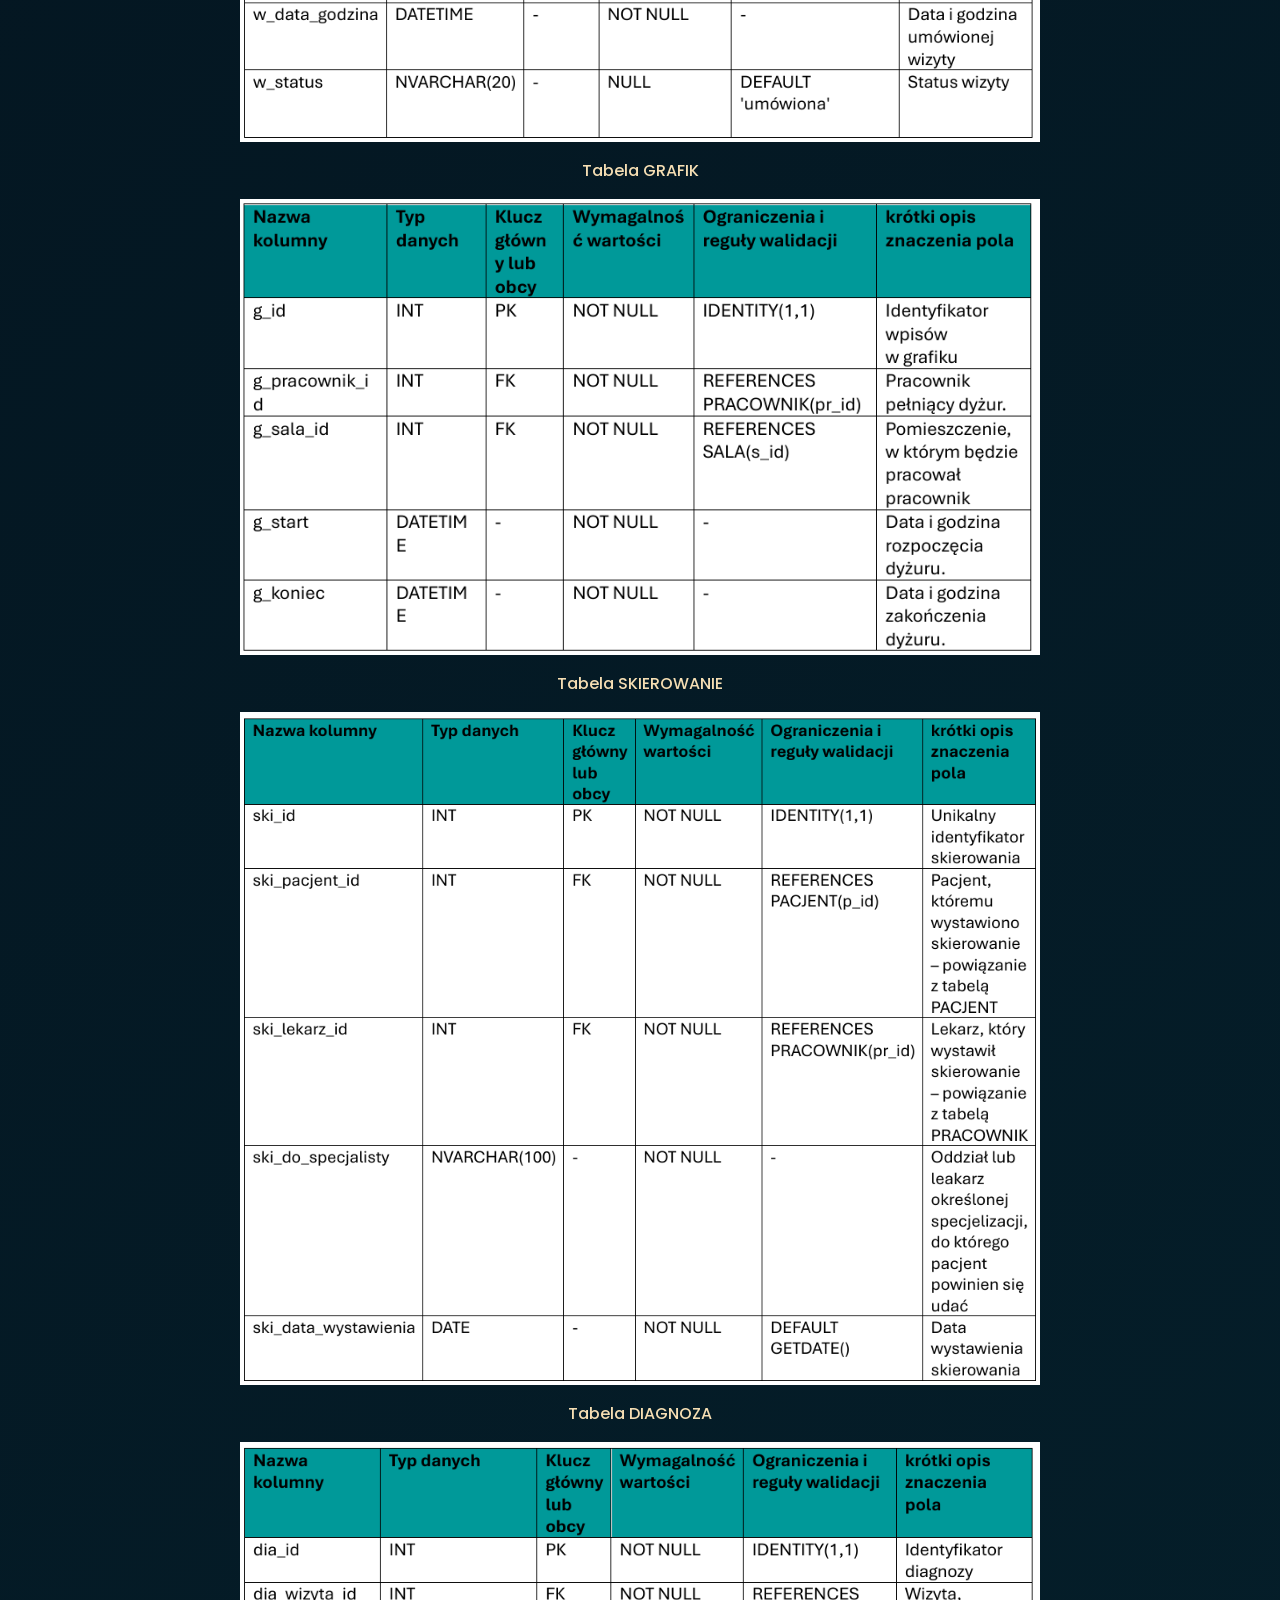
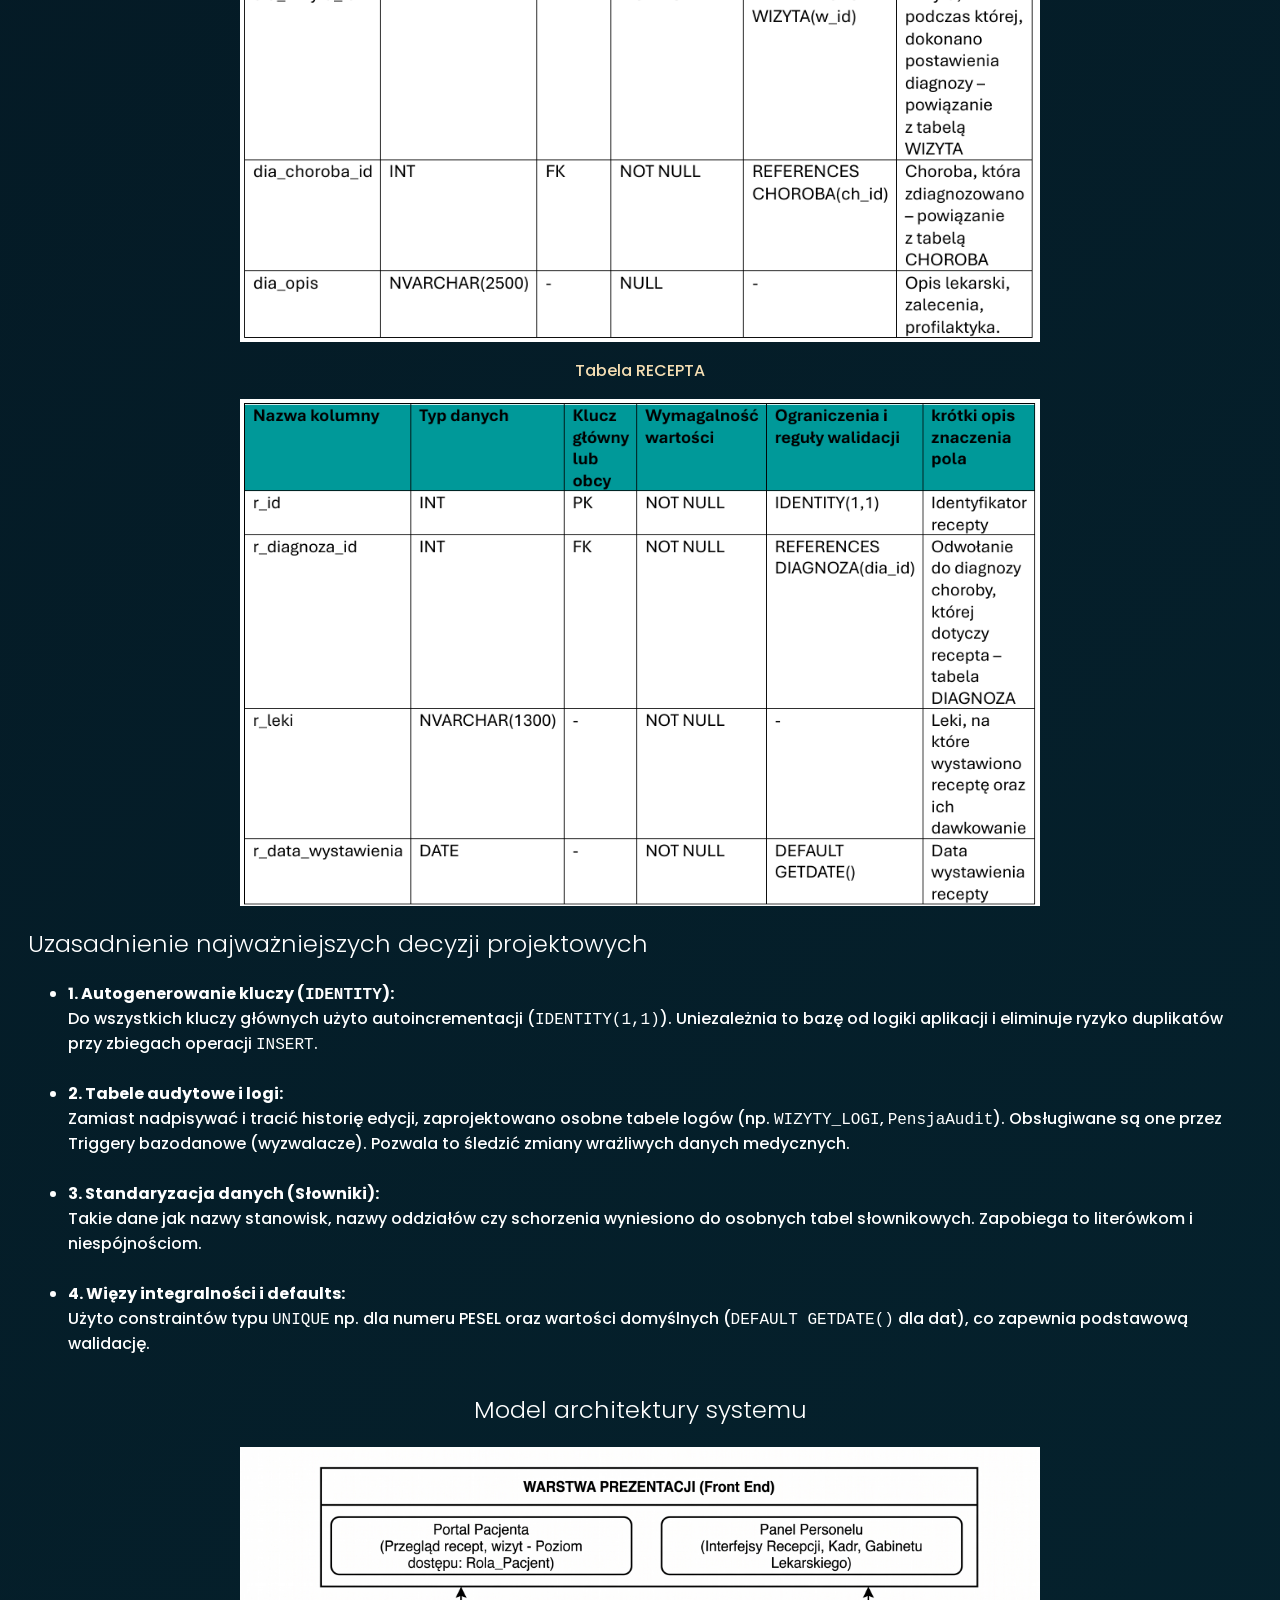
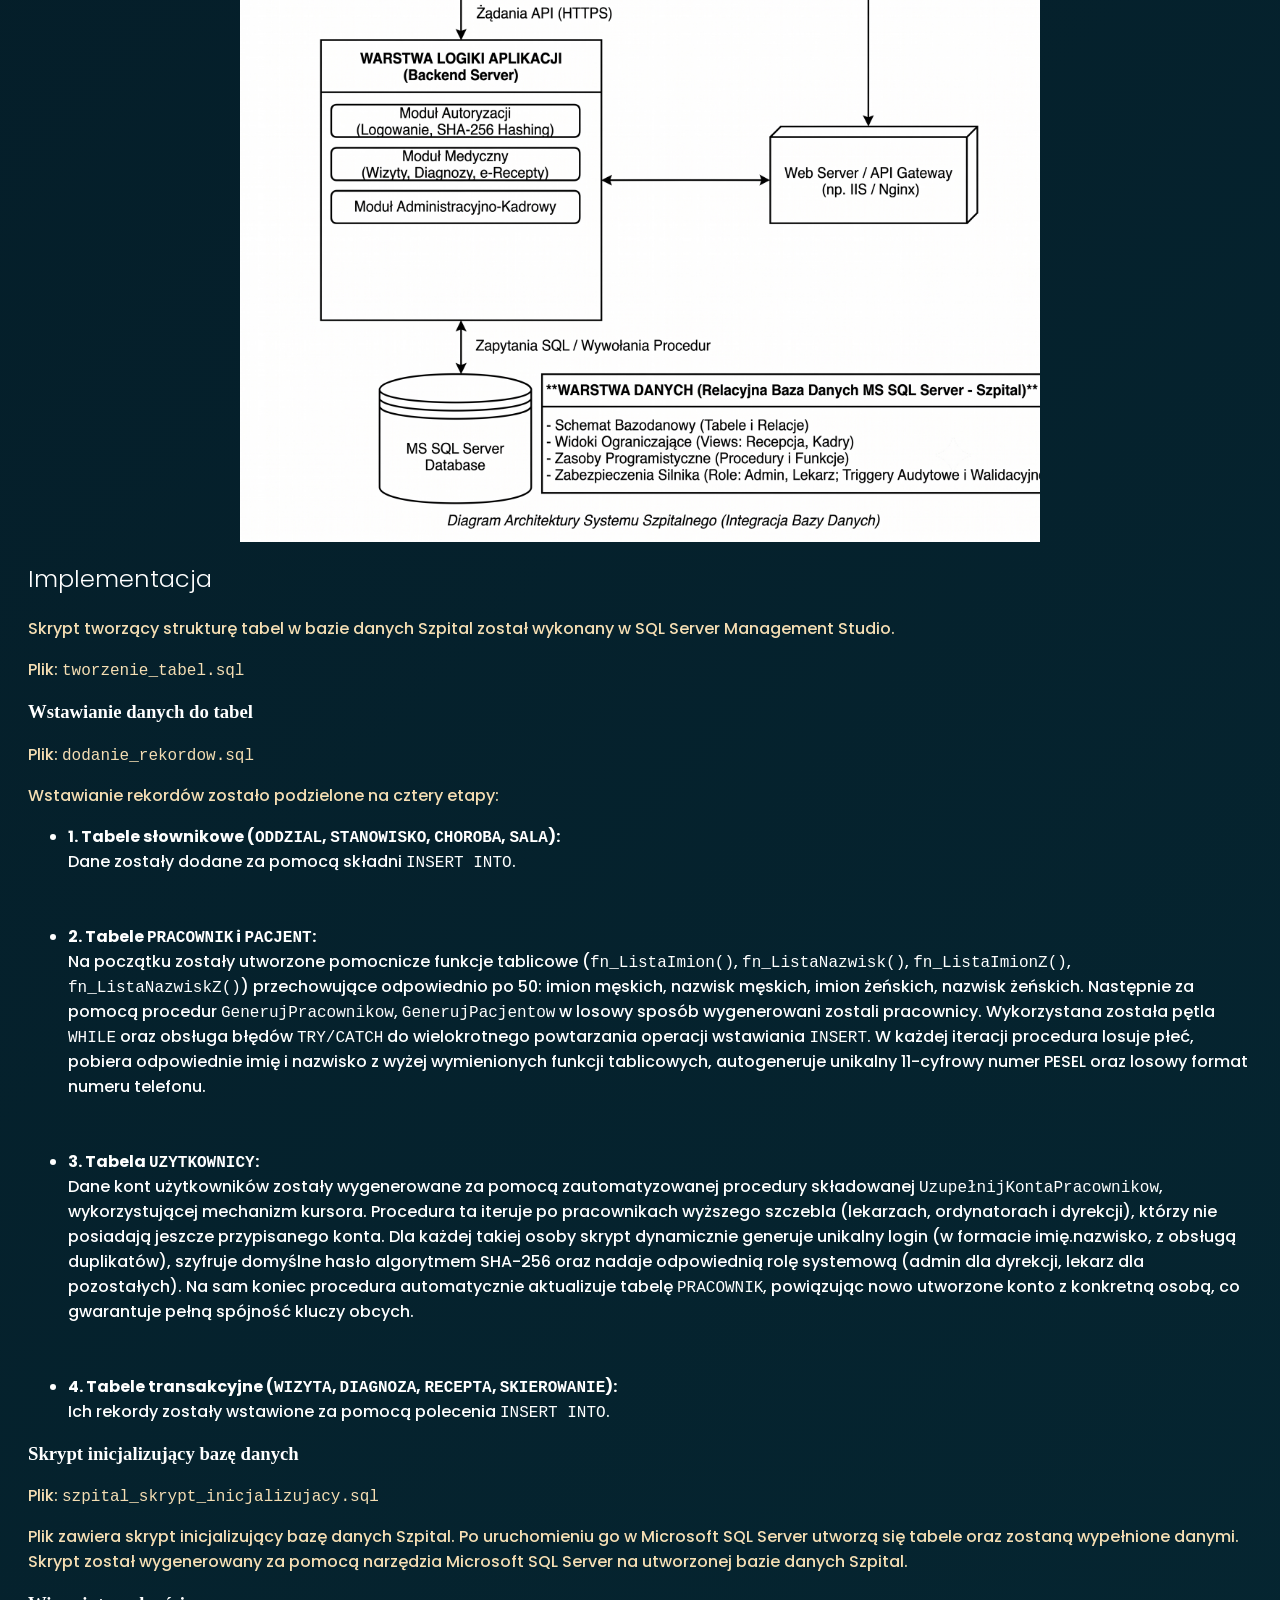
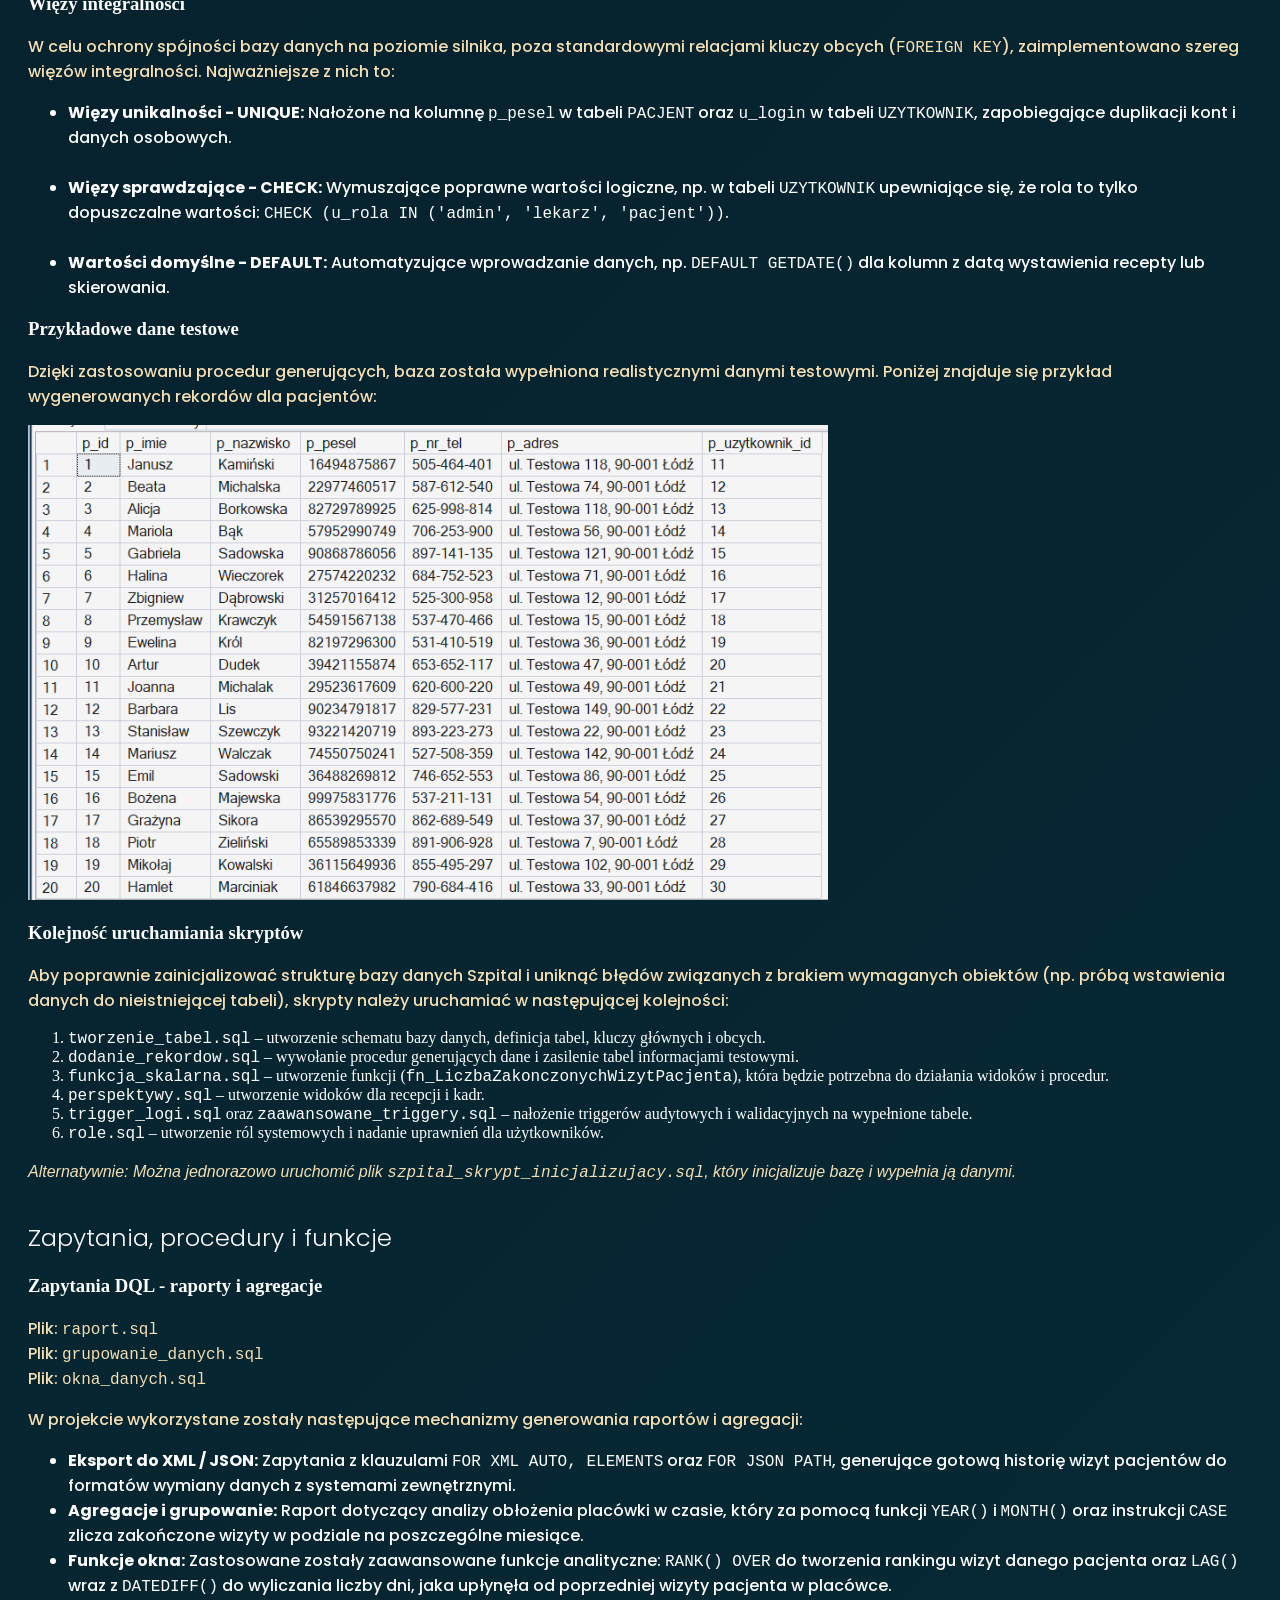
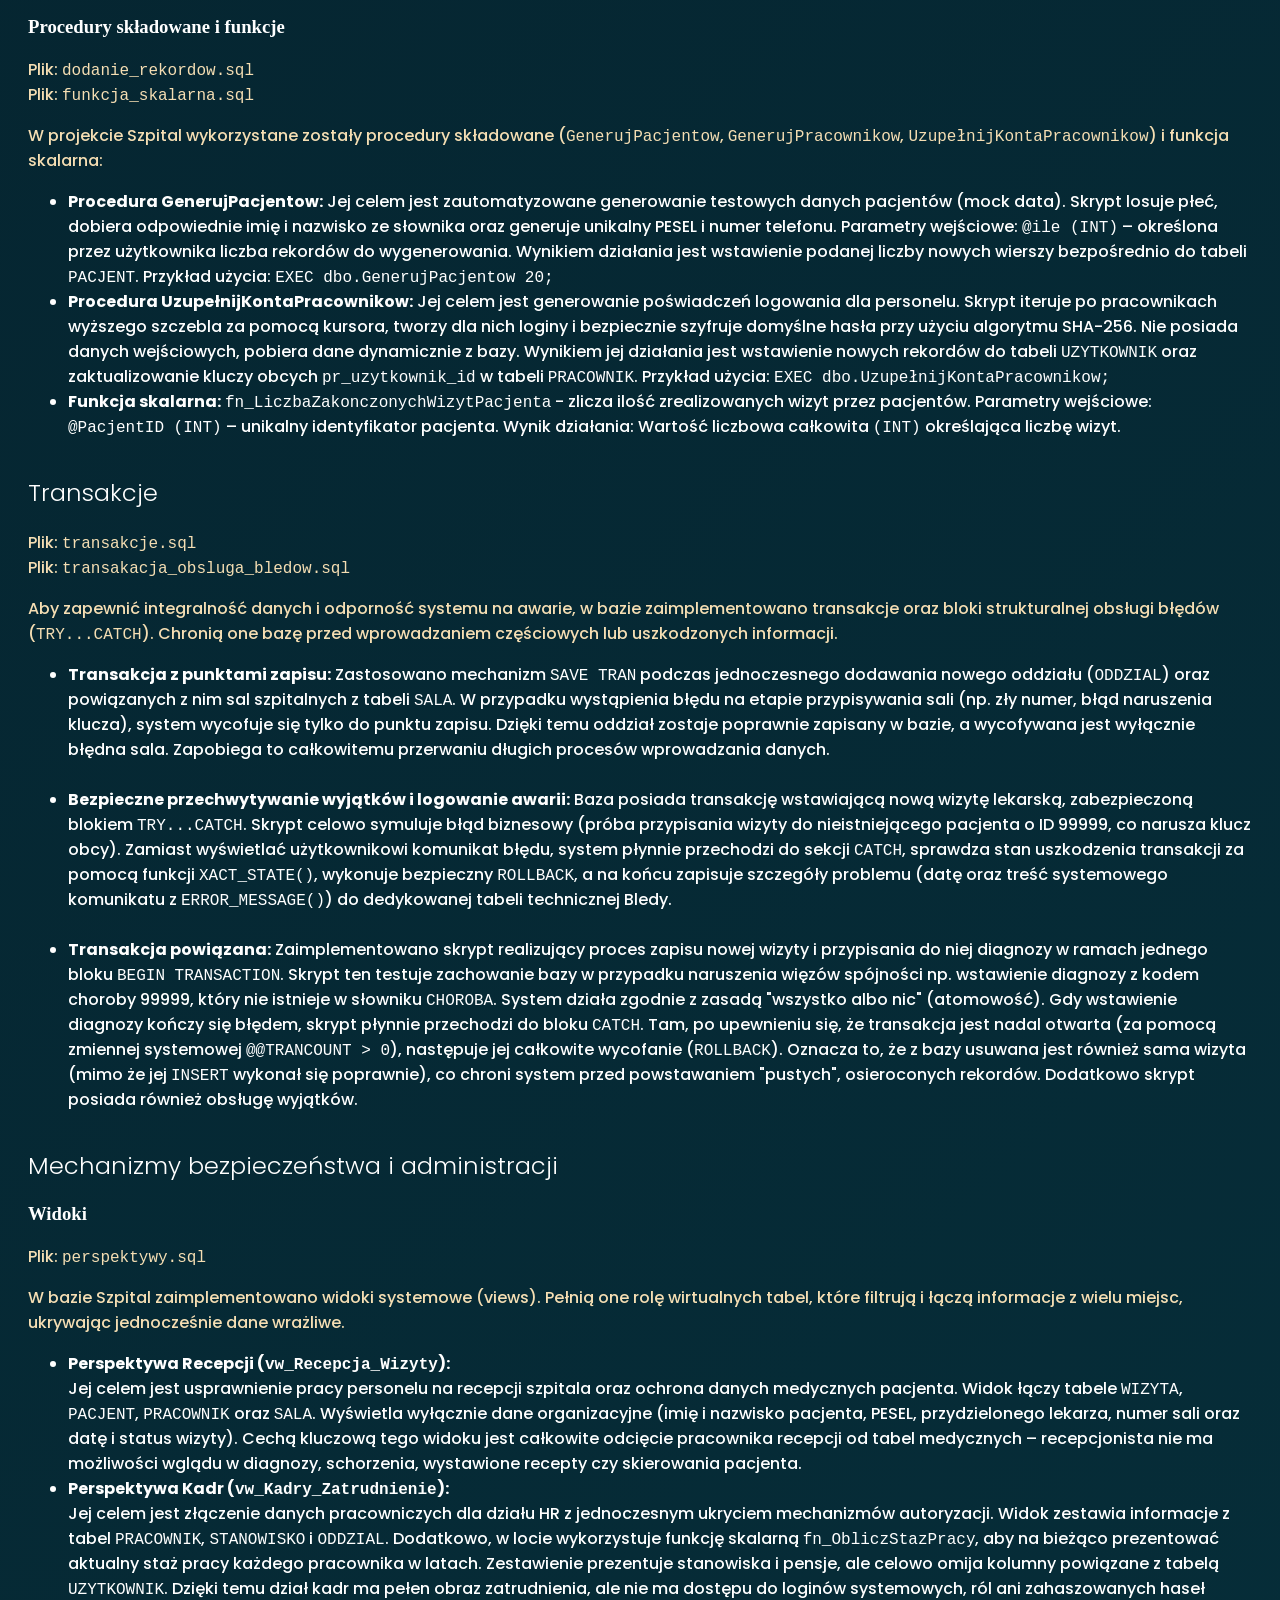
==== commit 5ecde643: "aktualizacja spisu treści" ====
--- a/index.html
+++ b/index.html
@@ -44,11 +44,16 @@
         <a href="#sekcja2" onclick="spis.close()">Diagram przypadków użycia</a>
         <a href="#sekcja3" onclick="spis.close()">Diagram ERD</a>
         <a href="#sekcja4" onclick="spis.close()">Encje</a>
-        <a href="#sekcja5" onclick="spis.close()">Słowniki danych</a>
-        <a href="#sekcja6" onclick="spis.close()">Implementacja</a>
-        <a href="#sekcja7" onclick="spis.close()">Zapytania, procedury i funkcje</a>
-        <a href="#sekcja8" onclick="spis.close()">Mechanizmy bezpieczeństwa i administracji</a>
-        <a href="#sekcja9" onclick="spis.close()">Pobierz ZIP 🐈</a>
+        <a href="#sekcja5" onclick="spis.close()">Opis relacji w bazie danych</a>
+        <a href="#sekcja6" onclick="spis.close()">Aspekty, których projekt nie obejmuje</a>
+        <a href="#sekcja7" onclick="spis.close()">Słowniki danych</a>
+        <a href="#sekcja8" onclick="spis.close()">Uzasadnienie najważniejszych decyzji projektowych</a>
+        <a href="#sekcja9" onclick="spis.close()">Model architektury systemu</a>
+        <a href="#sekcja10" onclick="spis.close()">Implementacja</a>
+        <a href="#sekcja11" onclick="spis.close()">Zapytania, procedury i funkcje</a>
+        <a href="#sekcja12" onclick="spis.close()">Transakcje</a>
+        <a href="#sekcja13" onclick="spis.close()">Mechanizmy bezpieczeństwa i administracji</a>
+        <a href="#sekcja14" onclick="spis.close()">Pobierz ZIP 🐈</a>
     </nav>
     <div class="batony1">
     <button onclick="spis.close()">Zamknij</button>
@@ -63,7 +68,7 @@
 
     <div class="dok">
         <section id="sekcja1">
-            <h2>Funkcjonalności realizowane przez system: </h2>
+            <h2>Funkcjonalności realizowane przez aplikację, która opiera się na bazie danych Szpital: </h2>
             <ul>
             <!-- <li>Funkcjonalności realizowane przez system:</li> -->
             <li>Rejestracja i logowanie pacjenta</li>
@@ -93,7 +98,6 @@
 
         <section id="sekcja4">
             <h2>Encje</h2>
-            <h3>Skrypt inicjujący strukturę tabel w bazie danych Szpital został wykonany w SQL Server Management Studio.</h3>
             <h3>Rdzeniem bazy jest tabela WIZYTA, ponieważ celem szpitala jest przyjmowanie pacjentów na wizyty w celu weryfikacji ich zdrowia. Encja ta jest powiązana z encjami  PACJENT, PRACOWNIK i SALA a także tylko dzięki zrealizowanej wizycie jest możliwe stawianie diagnoz i wystawienie recept przez lekarzy. </h3>
             <div class="opis1">
         
@@ -152,8 +156,33 @@
 
         </section>
 
-
         <section id="sekcja5">
+            <h2>Opis relacji w bazie danych</h2>
+            <p>Relacje 1:N (Jeden do wielu):</p>
+            <ul>
+                <li>Pracownik (Lekarz) może przeprowadzić wiele wizyt, ale jedna wizyta jest prowadzona przez jednego Lekarza.</li>
+                <li>Pacjent może odbyć wiele Wizyt, ale konkretna Wizyta dotyczy tylko jednego pacjenta.</li>
+                <li>Wizyta może skutkować wydaniem kilku diagnoz (np. gdy pacjent ma choroby współistniejące).</li>
+            </ul>
+
+            <p>Relacje 1:1 (Jeden do jednego):</p>
+            <ul>
+                <li>Użytkownik systemu jest powiązany z konkretnym pracownikiem lub pacjentem.<br>
+                Oddzielenie tabeli <code>UZYTKOWNIK</code> od danych osobowych ułatwia zarządzanie autoryzacją.</li>
+            </ul>
+        </section>
+
+        <section id="sekcja6">
+            <h2>Aspekty, których projekt nie obejmuje</h2>
+            <ul>
+                <li>Modułu księgowego i finansowego (rozliczenia z NFZ, fakturowanie).</li>
+                <li>Modułu magazynowego apteki szpitalnej (śledzenia dokładnych stanów magazynowych leków).</li>
+                <li>Zintegrowanego systemu laboratoryjnego (szczegółowych wyników badań krwi, obrazowych itp.).</li>
+            </ul>
+        </section>
+
+
+        <section class="imgg" id="sekcja7">
             <h2>Słowniki danych</h2>
             <p>Tabela ODDZIAL</p>
             <img src="img/slownik_oddzial.png" alt="Słownik ODDZIAL">
@@ -181,107 +210,33 @@
             <img src="img/slownik_recepta.png" alt="Słownik RECEPTA">
         </section>
 
-        <section id="sekcja6">
-            <h2>Kod do stworzenia bazy w MS SQL Server</h2>
-            <pre><code>
-                CREATE DATABASE Szpital;
-                USE Szpital;
-
-                CREATE TABLE ODDZIAL (
-                    od_id INT IDENTITY(1,1) PRIMARY KEY,
-                    od_nazwa NVARCHAR(100) NOT NULL
-                );
-
-                CREATE TABLE STANOWISKO (
-                    st_id INT IDENTITY(1,1) PRIMARY KEY,
-                    st_nazwa NVARCHAR(50) NOT NULL,
-                    st_pensja DECIMAL(10, 2)
-                );
-
-                CREATE TABLE CHOROBA (
-                    ch_id INT IDENTITY(1,1) PRIMARY KEY,
-                    ch_nazwa NVARCHAR(100) NOT NULL
-                );
-
-                CREATE TABLE SALA (
-                    s_id INT IDENTITY(1,1) PRIMARY KEY,
-                    s_oddzial_id INT NOT NULL REFERENCES ODDZIAL(od_id),
-                    s_numer NVARCHAR(10) NOT NULL,
-                    s_rola NVARCHAR(50)
-                );
-
-                CREATE TABLE UZYTKOWNIK (
-                    u_id INT IDENTITY(1,1) PRIMARY KEY,
-                    u_login NVARCHAR(50) UNIQUE NOT NULL,
-                    u_haslo_hash NVARCHAR(255) NOT NULL,
-                    u_rola NVARCHAR(20) NOT NULL CHECK (u_rola IN ('admin', 'lekarz', 'pacjent'))
-                );
-
-                CREATE TABLE PRACOWNIK (
-                    pr_id INT IDENTITY(1,1) PRIMARY KEY,
-                    pr_imie NVARCHAR(50) NOT NULL,
-                    pr_nazwisko NVARCHAR(50) NOT NULL,
-                    pr_stanowisko_id INT NOT NULL REFERENCES STANOWISKO(st_id),
-                    pr_oddzial_id INT NOT NULL REFERENCES ODDZIAL(od_id),
-                    pr_data_zatrudnienia DATE NOT NULL default getdate(),
-                    pr_uzytkownik_id INT UNIQUE REFERENCES UZYTKOWNIK(u_id)
-                );
-
-                CREATE TABLE PACJENT (
-                    p_id INT IDENTITY(1,1) PRIMARY KEY,
-                    p_imie NVARCHAR(50) NOT NULL,
-                    p_nazwisko NVARCHAR(50) NOT NULL,
-                    p_pesel NVARCHAR(11) UNIQUE NOT NULL,
-                    p_nr_tel NVARCHAR(15),
-                    p_adres NVARCHAR(300),
-                    p_uzytkownik_id INT UNIQUE REFERENCES UZYTKOWNIK(u_id)
-
-                );
-
-                CREATE TABLE WIZYTA (
-                    w_id INT IDENTITY(1,1) PRIMARY KEY,
-                    w_pacjent_id INT NOT NULL REFERENCES PACJENT(p_id),
-                    w_lekarz_id INT NOT NULL REFERENCES PRACOWNIK(pr_id),
-                    w_sala_id INT REFERENCES SALA(s_id),
-                    w_data_godzina DATETIME NOT NULL,
-                    w_status NVARCHAR(20) DEFAULT 'umówiona'
-                );
-
-
-                CREATE TABLE GRAFIK (
-                    g_id INT IDENTITY(1,1) PRIMARY KEY,
-                    g_pracownik_id INT NOT NULL REFERENCES PRACOWNIK(pr_id),
-                    g_sala_id INT NOT NULL REFERENCES SALA(s_id),
-                    g_start DATETIME NOT NULL,
-                    g_koniec DATETIME NOT NULL
-                );
-
-
-                CREATE TABLE SKIEROWANIE (
-                    ski_id INT IDENTITY(1,1) PRIMARY KEY,
-                    ski_pacjent_id INT NOT NULL REFERENCES PACJENT(p_id) ,
-                    ski_lekarz_id INT NOT NULL REFERENCES PRACOWNIK(pr_id),
-                    ski_do_specjalisty NVARCHAR(100) NOT NULL,
-                    ski_data_wystawienia DATE NOT NULL DEFAULT GETDATE()
-                );
-
-                CREATE TABLE DIAGNOZA (
-                    dia_id INT IDENTITY(1,1) PRIMARY KEY,
-                    dia_wizyta_id INT NOT NULL REFERENCES WIZYTA(w_id),
-                    dia_choroba_id INT NOT NULL REFERENCES CHOROBA(ch_id),
-                    dia_opis NVARCHAR(2500)
-                );
-
-
-                CREATE TABLE RECEPTA (
-                    r_id INT IDENTITY(1,1) PRIMARY KEY,
-                    r_diagnoza_id INT NOT NULL REFERENCES DIAGNOZA(dia_id),
-                    r_leki NVARCHAR(1300) NOT NULL,
-                    r_data_wystawienia DATE NOT NULL DEFAULT GETDATE()
-                );
-
-            </code></pre>
-            <h2>Wstawianie danych do tabel</h2>
+        <section id="sekcja8">
+            <h2>Uzasadnienie najważniejszych decyzji projektowych</h2>
+            <ul>
+                <li><strong>1. Autogenerowanie kluczy (<code>IDENTITY</code>):</strong><br>
+                Do wszystkich kluczy głównych użyto autoincrementacji (<code>IDENTITY(1,1)</code>). Uniezależnia to bazę od logiki aplikacji i eliminuje ryzyko duplikatów przy zbiegach operacji <code>INSERT</code>.</li>
+                <br>
+                <li><strong>2. Tabele audytowe i logi:</strong><br>
+                Zamiast nadpisywać i tracić historię edycji, zaprojektowano osobne tabele logów (np. <code>WIZYTY_LOGI</code>, <code>PensjaAudit</code>). Obsługiwane są one przez Triggery bazodanowe (wyzwalacze). Pozwala to śledzić zmiany wrażliwych danych medycznych.</li>
+                <br>
+                <li><strong>3. Standaryzacja danych (Słowniki):</strong><br>
+                Takie dane jak nazwy stanowisk, nazwy oddziałów czy schorzenia wyniesiono do osobnych tabel słownikowych. Zapobiega to literówkom i niespójnościom.</li>
+                <br>
+                <li><strong>4. Więzy integralności i defaults:</strong><br>
+                Użyto constraintów typu <code>UNIQUE</code> np. dla numeru PESEL oraz wartości domyślnych (<code>DEFAULT GETDATE()</code> dla dat), co zapewnia podstawową walidację.</li>
+            </ul>
+        </section>
+
+        <section class="imgg" id="sekcja9">
+            <h2>Model architektury systemu</h2>
+            <img src="img/model_architektury.png" alt="Model architektury systemu">
+        </section>
+
+        <section id="sekcja10">
+            <h2>Implementacja</h2>
+            <p>Skrypt tworzący strukturę tabel w bazie danych Szpital został wykonany w SQL Server Management Studio.</p>
+            <p>Plik: <code>tworzenie_tabel.sql</code></p>
+            <h3>Wstawianie danych do tabel</h3>
             <p>Plik: <code>dodanie_rekordow.sql</code></p>
             <p>Wstawianie rekordów zostało podzielone na cztery etapy:</p>
             <ul>
@@ -298,19 +253,37 @@
                 Ich rekordy zostały wstawione za pomocą polecenia <code>INSERT INTO</code>.</li>
             </ul>
 
-            <h2>Skrypt inicjalizujący bazę danych</h2>
+            <h3>Skrypt inicjalizujący bazę danych</h3>
             <p>Plik: <code>szpital_skrypt_inicjalizujacy.sql</code></p>
             <p>Plik zawiera skrypt inicjalizujący bazę danych Szpital. Po uruchomieniu go w Microsoft SQL Server utworzą się tabele oraz zostaną wypełnione danymi. Skrypt został wygenerowany za pomocą narzędzia Microsoft SQL Server na utworzonej bazie danych Szpital.</p>
             
-            
-        </section>
-
-
-        
-
-
-
-        <section id="sekcja7">
+            <h3>Więzy integralności</h3>
+            <p>W celu ochrony spójności bazy danych na poziomie silnika, poza standardowymi relacjami kluczy obcych (<code>FOREIGN KEY</code>), zaimplementowano szereg więzów integralności. Najważniejsze z nich to:</p>
+            <ul>
+                <li><strong>Więzy unikalności - UNIQUE:</strong> Nałożone na kolumnę <code>p_pesel</code> w tabeli <code>PACJENT</code> oraz <code>u_login</code> w tabeli <code>UZYTKOWNIK</code>, zapobiegające duplikacji kont i danych osobowych.</li><br>
+                <li><strong>Więzy sprawdzające - CHECK:</strong> Wymuszające poprawne wartości logiczne, np. w tabeli <code>UZYTKOWNIK</code> upewniające się, że rola to tylko dopuszczalne wartości: <code>CHECK (u_rola IN ('admin', 'lekarz', 'pacjent'))</code>.</li><br>
+                <li><strong>Wartości domyślne - DEFAULT:</strong> Automatyzujące wprowadzanie danych, np. <code>DEFAULT GETDATE()</code> dla kolumn z datą wystawienia recepty lub skierowania.</li>
+            </ul>
+
+            <h3>Przykładowe dane testowe</h3>
+            <p>Dzięki zastosowaniu procedur generujących, baza została wypełniona realistycznymi danymi testowymi. Poniżej znajduje się przykład wygenerowanych rekordów dla pacjentów:</p>
+            <img src="img/rekordy_pacjenci.png" alt="Dane z tabeli pacjenci">
+
+            <h3>Kolejność uruchamiania skryptów</h3>
+            <p>Aby poprawnie zainicjalizować strukturę bazy danych Szpital i uniknąć błędów związanych z brakiem wymaganych obiektów (np. próbą wstawienia danych do nieistniejącej tabeli), skrypty należy uruchamiać w następującej kolejności:</p>
+            <ol>
+                <li><code>tworzenie_tabel.sql</code> – utworzenie schematu bazy danych, definicja tabel, kluczy głównych i obcych.</li>
+                <li><code>dodanie_rekordow.sql</code> – wywołanie procedur generujących dane i zasilenie tabel informacjami testowymi.</li>
+                <li><code>funkcja_skalarna.sql</code> – utworzenie funkcji (<code>fn_LiczbaZakonczonychWizytPacjenta</code>), która będzie potrzebna do działania widoków i procedur.</li>
+                <li><code>perspektywy.sql</code> – utworzenie widoków dla recepcji i kadr.</li>
+                <li><code>trigger_logi.sql</code> oraz <code>zaawansowane_triggery.sql</code> – nałożenie triggerów audytowych i walidacyjnych na wypełnione tabele.</li>
+                <li><code>role.sql</code> – utworzenie ról systemowych i nadanie uprawnień dla użytkowników.</li>
+            </ol>
+            <p><em>Alternatywnie: Można jednorazowo uruchomić plik <code>szpital_skrypt_inicjalizujacy.sql</code>, który inicjalizuje bazę i wypełnia ją danymi.</em></p>
+                        
+        </section>
+
+        <section id="sekcja11">
             <h2>Zapytania, procedury i funkcje</h2>
             <h3>Zapytania DQL - raporty i agregacje</h3>
         <p>
@@ -338,8 +311,24 @@
         </ul>
         </section>
 
-
-        <section id="sekcja8">
+        <section id="sekcja12">
+            <h2>Transakcje</h2>
+            <p>
+                Plik: <code>transakcje.sql</code><br>
+                Plik: <code>transakacja_obsluga_bledow.sql</code>
+            </p>
+            <p>Aby zapewnić integralność danych i odporność systemu na awarie, w bazie zaimplementowano transakcje oraz bloki strukturalnej obsługi błędów (<code>TRY...CATCH</code>). Chronią one bazę przed wprowadzaniem częściowych lub uszkodzonych informacji.</p>
+            <ul>
+                <li><strong>Transakcja z punktami zapisu:</strong> Zastosowano mechanizm <code>SAVE TRAN</code> podczas jednoczesnego dodawania nowego oddziału (<code>ODDZIAL</code>) oraz powiązanych z nim sal szpitalnych z tabeli <code>SALA</code>. W przypadku wystąpienia błędu na etapie przypisywania sali (np. zły numer, błąd naruszenia klucza), system wycofuje się tylko do punktu zapisu. Dzięki temu oddział zostaje poprawnie zapisany w bazie, a wycofywana jest wyłącznie błędna sala. Zapobiega to całkowitemu przerwaniu długich procesów wprowadzania danych.</li>
+                <br>
+                <li><strong>Bezpieczne przechwytywanie wyjątków i logowanie awarii:</strong> Baza posiada transakcję wstawiającą nową wizytę lekarską, zabezpieczoną blokiem <code>TRY...CATCH</code>. Skrypt celowo symuluje błąd biznesowy (próba przypisania wizyty do nieistniejącego pacjenta o ID 99999, co narusza klucz obcy). Zamiast wyświetlać użytkownikowi komunikat błędu, system płynnie przechodzi do sekcji <code>CATCH</code>, sprawdza stan uszkodzenia transakcji za pomocą funkcji <code>XACT_STATE()</code>, wykonuje bezpieczny <code>ROLLBACK</code>, a na końcu zapisuje szczegóły problemu (datę oraz treść systemowego komunikatu z <code>ERROR_MESSAGE()</code>) do dedykowanej tabeli technicznej Bledy.</li>
+                <br>
+                <li><strong>Transakcja powiązana:</strong> Zaimplementowano skrypt realizujący proces zapisu nowej wizyty i przypisania do niej diagnozy w ramach jednego bloku <code>BEGIN TRANSACTION</code>. Skrypt ten testuje zachowanie bazy w przypadku naruszenia więzów spójności np. wstawienie diagnozy z kodem choroby 99999, który nie istnieje w słowniku <code>CHOROBA</code>. System działa zgodnie z zasadą "wszystko albo nic" (atomowość). Gdy wstawienie diagnozy kończy się błędem, skrypt płynnie przechodzi do bloku <code>CATCH</code>. Tam, po upewnieniu się, że transakcja jest nadal otwarta (za pomocą zmiennej systemowej <code>@@TRANCOUNT > 0</code>), następuje jej całkowite wycofanie (<code>ROLLBACK</code>). Oznacza to, że z bazy usuwana jest również sama wizyta (mimo że jej <code>INSERT</code> wykonał się poprawnie), co chroni system przed powstawaniem "pustych", osieroconych rekordów. Dodatkowo skrypt posiada również obsługę wyjątków.</li>
+            </ul>
+        </section>
+
+
+        <section id="sekcja13">
             <h2>Mechanizmy bezpieczeństwa i administracji</h2>
             <h3>Widoki</h3>
             <p>Plik: <code>perspektywy.sql</code></p>
@@ -351,7 +340,7 @@
                 Jej celem jest złączenie danych pracowniczych dla działu HR z jednoczesnym ukryciem mechanizmów autoryzacji. Widok zestawia informacje z tabel <code>PRACOWNIK</code>, <code>STANOWISKO</code> i <code>ODDZIAL</code>. Dodatkowo, w locie wykorzystuje funkcję skalarną <code>fn_ObliczStazPracy</code>, aby na bieżąco prezentować aktualny staż pracy każdego pracownika w latach. Zestawienie prezentuje stanowiska i pensje, ale celowo omija kolumny powiązane z tabelą <code>UZYTKOWNIK</code>. Dzięki temu dział kadr ma pełen obraz zatrudnienia, ale nie ma dostępu do loginów systemowych, ról ani zahaszowanych haseł personelu.</li>
             </ul>
 
-            <h2>Role i uprawnienia</h2>
+            <h3>Role i uprawnienia</h3>
             <p>Plik: <code>role.sql</code></p>
             <p>Baza danych posiada trzy role systemowe:</p>
             <ul>
@@ -360,7 +349,7 @@
                 <li><strong>Rola_Pacjent:</strong> Profil przeznaczony tylko do odczytu. Pozwala na tworzenie zapytań do bazy danych w celu wyświetlenia historii własnych wizyt, e-recept i e-skierowań. Za pomocą polecenia <code>DENY</code> całkowicie zablokowano pacjentom możliwość wykonywania operacji <code>INSERT</code>, <code>UPDATE</code> oraz <code>DELETE</code> na jakichkolwiek tabelach.</li>
             </ul>
 
-            <h2>Triggery</h2>
+            <h3>Triggery</h3>
             <p>
                 Plik: <code>trigger_logi.sql</code><br>
                 Plik: <code>zaawansowane_triggery.sql</code>
@@ -396,7 +385,7 @@
         </section>
 
         
-        <section id="sekcja9">
+        <section id="sekcja14">
             <h2>Plik ZIP</h2>
             
             <div class="opis2">
@@ -405,7 +394,7 @@
                 </a>
                 <!-- <a href="inserty_tabel_bez_kluczy_obcych.sql" download class="download-btn">
                     Pobierz Inserty
-                </a> -->
+                </a> coś tam -->
             </div>
 
         </section>
